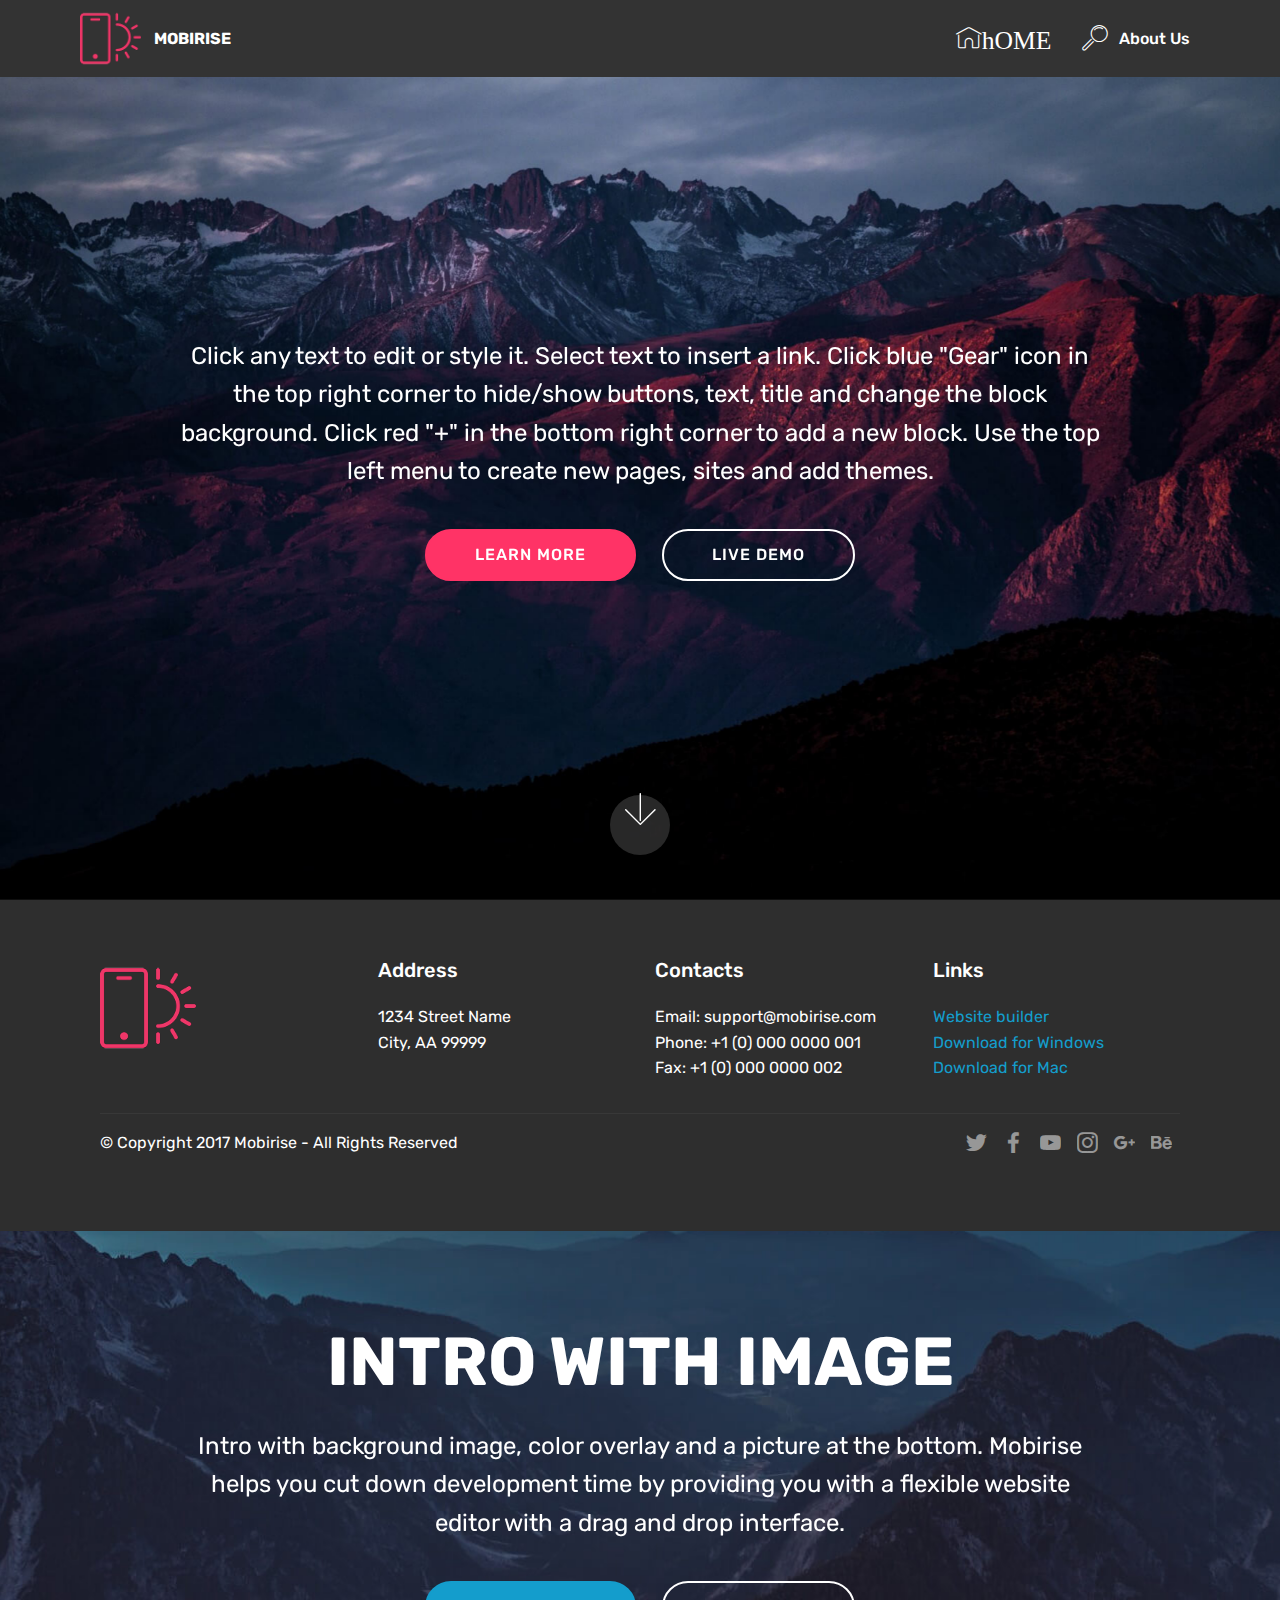
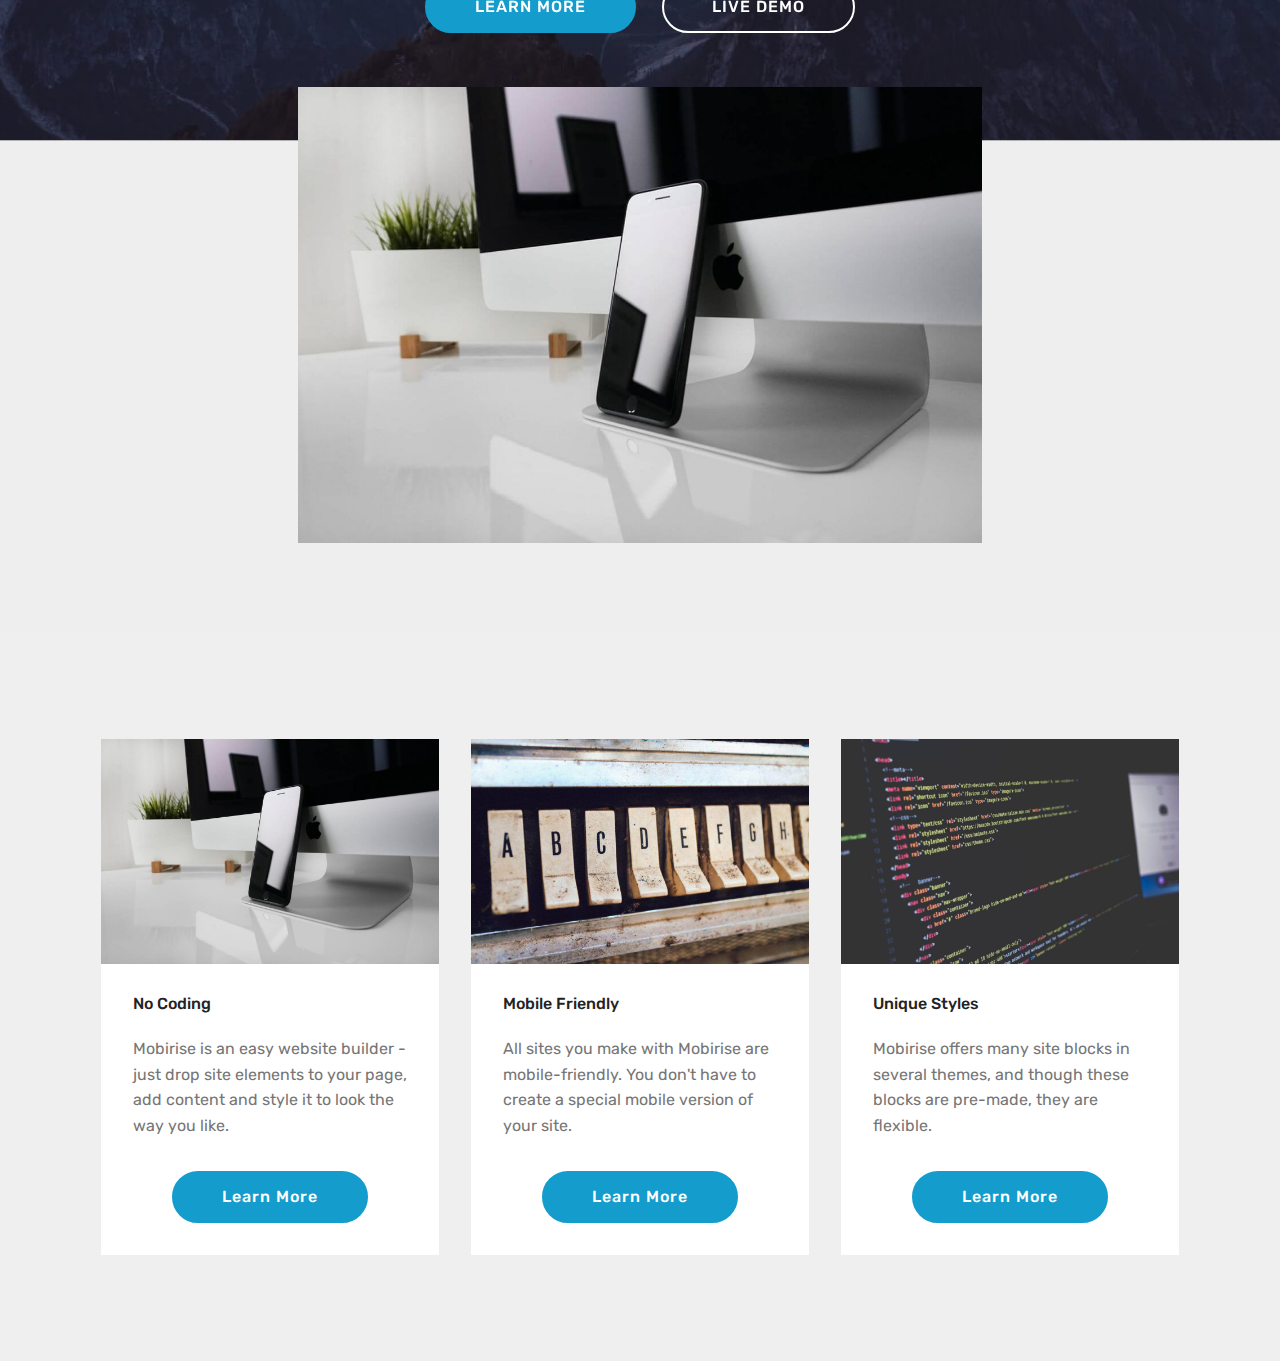
==== index.html @ bd8f0c09 "create github pages" ====
<!DOCTYPE html>
<html >
<head>
  <!-- Site made with Mobirise Website Builder v4.8.3, https://mobirise.com -->
  <meta charset="UTF-8">
  <meta http-equiv="X-UA-Compatible" content="IE=edge">
  <meta name="generator" content="Mobirise v4.8.3, mobirise.com">
  <meta name="viewport" content="width=device-width, initial-scale=1, minimum-scale=1">
  <link rel="shortcut icon" href="assets/images/logo2.png" type="image/x-icon">
  <meta name="description" content="">
  <title>Home</title>
  <link rel="stylesheet" href="assets/web/assets/mobirise-icons/mobirise-icons.css">
  <link rel="stylesheet" href="assets/tether/tether.min.css">
  <link rel="stylesheet" href="assets/bootstrap/css/bootstrap.min.css">
  <link rel="stylesheet" href="assets/bootstrap/css/bootstrap-grid.min.css">
  <link rel="stylesheet" href="assets/bootstrap/css/bootstrap-reboot.min.css">
  <link rel="stylesheet" href="assets/socicon/css/styles.css">
  <link rel="stylesheet" href="assets/dropdown/css/style.css">
  <link rel="stylesheet" href="assets/theme/css/style.css">
  <link rel="stylesheet" href="assets/mobirise/css/mbr-additional.css" type="text/css">
  
  
  
</head>
<body>
  <section class="menu cid-qTkzRZLJNu" once="menu" id="menu1-0">

    

    <nav class="navbar navbar-expand beta-menu navbar-dropdown align-items-center navbar-fixed-top navbar-toggleable-sm">
        <button class="navbar-toggler navbar-toggler-right" type="button" data-toggle="collapse" data-target="#navbarSupportedContent" aria-controls="navbarSupportedContent" aria-expanded="false" aria-label="Toggle navigation">
            <div class="hamburger">
                <span></span>
                <span></span>
                <span></span>
                <span></span>
            </div>
        </button>
        <div class="menu-logo">
            <div class="navbar-brand">
                <span class="navbar-logo">
                    <a href="https://mobirise.com">
                         <img src="assets/images/logo2.png" alt="Mobirise" style="height: 3.8rem;">
                    </a>
                </span>
                <span class="navbar-caption-wrap">
                    <a class="navbar-caption text-white display-4" href="https://mobirise.com">
                        MOBIRISE
                    </a>
                </span>
            </div>
        </div>
        <div class="collapse navbar-collapse" id="navbarSupportedContent">
            <ul class="navbar-nav nav-dropdown nav-right" data-app-modern-menu="true"><li class="nav-item">
                    <a class="nav-link link text-white display-4" href="https://mobirise.com">
                        <span class="mbri-home mbr-iconfont mbr-iconfont-btn">hOME</span></a>
                </li>
                <li class="nav-item">
                    <a class="nav-link link text-white display-4" href="https://mobirise.com">
                        <span class="mbri-search mbr-iconfont mbr-iconfont-btn"></span>
                        About Us
                    </a>
                </li></ul>
            
        </div>
    </nav>
</section>

<section class="engine"><a href="https://mobiri.se/m">free website design templates</a></section><section class="cid-qTkA127IK8 mbr-fullscreen mbr-parallax-background" id="header2-1">

    

    

    <div class="container align-center">
        <div class="row justify-content-md-center">
            <div class="mbr-white col-md-10">
                <h1 class="mbr-section-title mbr-bold pb-3 mbr-fonts-style display-1"></h1>
                
                <p class="mbr-text pb-3 mbr-fonts-style display-5">
                    Click any text to edit or style it. Select text to insert a link. Click blue "Gear" icon in the top right corner to hide/show buttons, text, title and change the block background. Click red "+" in the bottom right corner to add a new block. Use the top left menu to create new pages, sites and add themes.
                </p>
                <div class="mbr-section-btn">
                    <a class="btn btn-md btn-secondary display-4" href="https://mobirise.com">LEARN MORE</a>
                    <a class="btn btn-md btn-white-outline display-4" href="https://mobirise.com">LIVE DEMO</a>
                </div>
            </div>
        </div>
    </div>
    <div class="mbr-arrow hidden-sm-down" aria-hidden="true">
        <a href="#next">
            <i class="mbri-down mbr-iconfont"></i>
        </a>
    </div>
</section>

<section class="cid-qTkAaeaxX5" id="footer1-2">

    

    

    <div class="container">
        <div class="media-container-row content text-white">
            <div class="col-12 col-md-3">
                <div class="media-wrap">
                    <a href="https://mobirise.com/">
                        <img src="assets/images/logo2.png" alt="Mobirise">
                    </a>
                </div>
            </div>
            <div class="col-12 col-md-3 mbr-fonts-style display-7">
                <h5 class="pb-3">
                    Address
                </h5>
                <p class="mbr-text">
                    1234 Street Name
                    <br>City, AA 99999
                </p>
            </div>
            <div class="col-12 col-md-3 mbr-fonts-style display-7">
                <h5 class="pb-3">
                    Contacts
                </h5>
                <p class="mbr-text">
                    Email: support@mobirise.com
                    <br>Phone: +1 (0) 000 0000 001
                    <br>Fax: +1 (0) 000 0000 002
                </p>
            </div>
            <div class="col-12 col-md-3 mbr-fonts-style display-7">
                <h5 class="pb-3">
                    Links
                </h5>
                <p class="mbr-text">
                    <a class="text-primary" href="https://mobirise.com/">Website builder</a>
                    <br><a class="text-primary" href="https://mobirise.com/mobirise-free-win.zip">Download for Windows</a>
                    <br><a class="text-primary" href="https://mobirise.com/mobirise-free-mac.zip">Download for Mac</a>
                </p>
            </div>
        </div>
        <div class="footer-lower">
            <div class="media-container-row">
                <div class="col-sm-12">
                    <hr>
                </div>
            </div>
            <div class="media-container-row mbr-white">
                <div class="col-sm-6 copyright">
                    <p class="mbr-text mbr-fonts-style display-7">
                        © Copyright 2017 Mobirise - All Rights Reserved
                    </p>
                </div>
                <div class="col-md-6">
                    <div class="social-list align-right">
                        <div class="soc-item">
                            <a href="https://twitter.com/mobirise" target="_blank">
                                <span class="socicon-twitter socicon mbr-iconfont mbr-iconfont-social"></span>
                            </a>
                        </div>
                        <div class="soc-item">
                            <a href="https://www.facebook.com/pages/Mobirise/1616226671953247" target="_blank">
                                <span class="socicon-facebook socicon mbr-iconfont mbr-iconfont-social"></span>
                            </a>
                        </div>
                        <div class="soc-item">
                            <a href="https://www.youtube.com/c/mobirise" target="_blank">
                                <span class="socicon-youtube socicon mbr-iconfont mbr-iconfont-social"></span>
                            </a>
                        </div>
                        <div class="soc-item">
                            <a href="https://instagram.com/mobirise" target="_blank">
                                <span class="socicon-instagram socicon mbr-iconfont mbr-iconfont-social"></span>
                            </a>
                        </div>
                        <div class="soc-item">
                            <a href="https://plus.google.com/u/0/+Mobirise" target="_blank">
                                <span class="socicon-googleplus socicon mbr-iconfont mbr-iconfont-social"></span>
                            </a>
                        </div>
                        <div class="soc-item">
                            <a href="https://www.behance.net/Mobirise" target="_blank">
                                <span class="socicon-behance socicon mbr-iconfont mbr-iconfont-social"></span>
                            </a>
                        </div>
                    </div>
                </div>
            </div>
        </div>
    </div>
</section>

<section class="header4 cid-r4zz3h34bA mbr-parallax-background" id="header4-3">

    

    

    <div class="container">
        <div class="row justify-content-md-center">
            <div class="media-content col-md-10">
                <h1 class="mbr-section-title align-center mbr-white pb-3 mbr-bold mbr-fonts-style display-1">
                    INTRO WITH IMAGE
                </h1>
                
                <div class="mbr-text align-center mbr-white pb-3">
                    <p class="mbr-text mbr-fonts-style display-5">
                        Intro with background image, color overlay and a picture at the bottom. Mobirise helps you cut down development time by providing you with a flexible website editor with a drag and drop interface.
                    </p>
                </div>
                <div class="mbr-section-btn align-center">
                    <a class="btn btn-md btn-primary display-4" href="https://mobirise.com">LEARN MORE</a>
                    <a class="btn btn-md btn-white-outline display-4" href="https://mobirise.com">LIVE DEMO</a>
                </div>
            </div>
            <div class="mbr-figure pt-5">
                <img src="assets/images/01.jpg" alt="Mobirise" style="width: 60%;">
            </div>
        </div>
    </div>
</section>

<section class="features3 cid-r4zz5Fgx76" id="features3-4">

    

    
    <div class="container">
        <div class="media-container-row">
            <div class="card p-3 col-12 col-md-6 col-lg-4">
                <div class="card-wrapper">
                    <div class="card-img">
                        <img src="assets/images/01.jpg" alt="Mobirise">
                    </div>
                    <div class="card-box">
                        <h4 class="card-title mbr-fonts-style display-7">
                            No Coding
                        </h4>
                        <p class="mbr-text mbr-fonts-style display-7">
                            Mobirise is an easy website builder - just drop site elements to your page, add content and style it to look the way you like.
                        </p>
                    </div>
                    <div class="mbr-section-btn text-center">
                        <a href="https://mobirise.com" class="btn btn-primary display-4">
                            Learn More
                        </a>
                    </div>
                </div>
            </div>

            <div class="card p-3 col-12 col-md-6 col-lg-4">
                <div class="card-wrapper">
                    <div class="card-img">
                        <img src="assets/images/02.jpg" alt="Mobirise">
                    </div>
                    <div class="card-box">
                        <h4 class="card-title mbr-fonts-style display-7">
                            Mobile Friendly
                        </h4>
                        <p class="mbr-text mbr-fonts-style display-7">
                            All sites you make with Mobirise are mobile-friendly. You don't have to create a special mobile version of your site.
                        </p>
                    </div>
                    <div class="mbr-section-btn text-center"><a href="https://mobirise.com" class="btn btn-primary display-4">
                            Learn More
                        </a></div>
                </div>
            </div>

            <div class="card p-3 col-12 col-md-6 col-lg-4">
                <div class="card-wrapper">
                    <div class="card-img">
                        <img src="assets/images/03.jpg" alt="Mobirise">
                    </div>
                    <div class="card-box">
                        <h4 class="card-title mbr-fonts-style display-7">
                            Unique Styles
                        </h4>
                        <p class="mbr-text mbr-fonts-style display-7">
                            Mobirise offers many site blocks in several themes, and though these blocks are pre-made, they are flexible.
                        </p>
                    </div>
                    <div class="mbr-section-btn text-center">
                        <a href="https://mobirise.com" class="btn btn-primary display-4">
                            Learn More
                        </a>
                    </div>
                </div>
            </div>

            
        </div>
    </div>
</section>


  <script src="assets/web/assets/jquery/jquery.min.js"></script>
  <script src="assets/popper/popper.min.js"></script>
  <script src="assets/tether/tether.min.js"></script>
  <script src="assets/bootstrap/js/bootstrap.min.js"></script>
  <script src="assets/dropdown/js/script.min.js"></script>
  <script src="assets/touchswipe/jquery.touch-swipe.min.js"></script>
  <script src="assets/parallax/jarallax.min.js"></script>
  <script src="assets/smoothscroll/smooth-scroll.js"></script>
  <script src="assets/theme/js/script.js"></script>
  
  
</body>
</html>
---- assets/web/assets/mobirise-icons/mobirise-icons.css ----
@font-face {
  font-family: 'MobiriseIcons';
  src:  url('mobirise-icons.eot?spat4u');
  src:  url('mobirise-icons.eot?spat4u#iefix') format('embedded-opentype'),
    url('mobirise-icons.ttf?spat4u') format('truetype'),
    url('mobirise-icons.woff?spat4u') format('woff'),
    url('mobirise-icons.svg?spat4u#MobiriseIcons') format('svg');
  font-weight: normal;
  font-style: normal;
}

[class^="mbri-"], [class*=" mbri-"] {
  /* use !important to prevent issues with browser extensions that change fonts */
  font-family: MobiriseIcons !important;
  speak: none;
  font-style: normal;
  font-weight: normal;
  font-variant: normal;
  text-transform: none;
  line-height: 1;

  /* Better Font Rendering =========== */
  -webkit-font-smoothing: antialiased;
  -moz-osx-font-smoothing: grayscale;
}

.mbri-add-submenu:before {
  content: "\e900";
}
.mbri-alert:before {
  content: "\e901";
}
.mbri-align-center:before {
  content: "\e902";
}
.mbri-align-justify:before {
  content: "\e903";
}
.mbri-align-left:before {
  content: "\e904";
}
.mbri-align-right:before {
  content: "\e905";
}
.mbri-android:before {
  content: "\e906";
}
.mbri-apple:before {
  content: "\e907";
}
.mbri-arrow-down:before {
  content: "\e908";
}
.mbri-arrow-next:before {
  content: "\e909";
}
.mbri-arrow-prev:before {
  content: "\e90a";
}
.mbri-arrow-up:before {
  content: "\e90b";
}
.mbri-bold:before {
  content: "\e90c";
}
.mbri-bookmark:before {
  content: "\e90d";
}
.mbri-bootstrap:before {
  content: "\e90e";
}
.mbri-briefcase:before {
  content: "\e90f";
}
.mbri-browse:before {
  content: "\e910";
}
.mbri-bulleted-list:before {
  content: "\e911";
}
.mbri-calendar:before {
  content: "\e912";
}
.mbri-camera:before {
  content: "\e913";
}
.mbri-cart-add:before {
  content: "\e914";
}
.mbri-cart-full:before {
  content: "\e915";
}
.mbri-cash:before {
  content: "\e916";
}
.mbri-change-style:before {
  content: "\e917";
}
.mbri-chat:before {
  content: "\e918";
}
.mbri-clock:before {
  content: "\e919";
}
.mbri-close:before {
  content: "\e91a";
}
.mbri-cloud:before {
  content: "\e91b";
}
.mbri-code:before {
  content: "\e91c";
}
.mbri-contact-form:before {
  content: "\e91d";
}
.mbri-credit-card:before {
  content: "\e91e";
}
.mbri-cursor-click:before {
  content: "\e91f";
}
.mbri-cust-feedback:before {
  content: "\e920";
}
.mbri-database:before {
  content: "\e921";
}
.mbri-delivery:before {
  content: "\e922";
}
.mbri-desktop:before {
  content: "\e923";
}
.mbri-devices:before {
  content: "\e924";
}
.mbri-down:before {
  content: "\e925";
}
.mbri-download:before {
  content: "\e989";
}
.mbri-drag-n-drop:before {
  content: "\e927";
}
.mbri-drag-n-drop2:before {
  content: "\e928";
}
.mbri-edit:before {
  content: "\e929";
}
.mbri-edit2:before {
  content: "\e92a";
}
.mbri-error:before {
  content: "\e92b";
}
.mbri-extension:before {
  content: "\e92c";
}
.mbri-features:before {
  content: "\e92d";
}
.mbri-file:before {
  content: "\e92e";
}
.mbri-flag:before {
  content: "\e92f";
}
.mbri-folder:before {
  content: "\e930";
}
.mbri-gift:before {
  content: "\e931";
}
.mbri-github:before {
  content: "\e932";
}
.mbri-globe:before {
  content: "\e933";
}
.mbri-globe-2:before {
  content: "\e934";
}
.mbri-growing-chart:before {
  content: "\e935";
}
.mbri-hearth:before {
  content: "\e936";
}
.mbri-help:before {
  content: "\e937";
}
.mbri-home:before {
  content: "\e938";
}
.mbri-hot-cup:before {
  content: "\e939";
}
.mbri-idea:before {
  content: "\e93a";
}
.mbri-image-gallery:before {
  content: "\e93b";
}
.mbri-image-slider:before {
  content: "\e93c";
}
.mbri-info:before {
  content: "\e93d";
}
.mbri-italic:before {
  content: "\e93e";
}
.mbri-key:before {
  content: "\e93f";
}
.mbri-laptop:before {
  content: "\e940";
}
.mbri-layers:before {
  content: "\e941";
}
.mbri-left-right:before {
  content: "\e942";
}
.mbri-left:before {
  content: "\e943";
}
.mbri-letter:before {
  content: "\e944";
}
.mbri-like:before {
  content: "\e945";
}
.mbri-link:before {
  content: "\e946";
}
.mbri-lock:before {
  content: "\e947";
}
.mbri-login:before {
  content: "\e948";
}
.mbri-logout:before {
  content: "\e949";
}
.mbri-magic-stick:before {
  content: "\e94a";
}
.mbri-map-pin:before {
  content: "\e94b";
}
.mbri-menu:before {
  content: "\e94c";
}
.mbri-mobile:before {
  content: "\e94d";
}
.mbri-mobile2:before {
  content: "\e94e";
}
.mbri-mobirise:before {
  content: "\e94f";
}
.mbri-more-horizontal:before {
  content: "\e950";
}
.mbri-more-vertical:before {
  content: "\e951";
}
.mbri-music:before {
  content: "\e952";
}
.mbri-new-file:before {
  content: "\e953";
}
.mbri-numbered-list:before {
  content: "\e954";
}
.mbri-opened-folder:before {
  content: "\e955";
}
.mbri-pages:before {
  content: "\e956";
}
.mbri-paper-plane:before {
  content: "\e957";
}
.mbri-paperclip:before {
  content: "\e958";
}
.mbri-photo:before {
  content: "\e959";
}
.mbri-photos:before {
  content: "\e95a";
}
.mbri-pin:before {
  content: "\e95b";
}
.mbri-play:before {
  content: "\e95c";
}
.mbri-plus:before {
  content: "\e95d";
}
.mbri-preview:before {
  content: "\e95e";
}
.mbri-print:before {
  content: "\e95f";
}
.mbri-protect:before {
  content: "\e960";
}
.mbri-question:before {
  content: "\e961";
}
.mbri-quote-left:before {
  content: "\e962";
}
.mbri-quote-right:before {
  content: "\e963";
}
.mbri-refresh:before {
  content: "\e964";
}
.mbri-responsive:before {
  content: "\e965";
}
.mbri-right:before {
  content: "\e966";
}
.mbri-rocket:before {
  content: "\e967";
}
.mbri-sad-face:before {
  content: "\e968";
}
.mbri-sale:before {
  content: "\e969";
}
.mbri-save:before {
  content: "\e96a";
}
.mbri-search:before {
  content: "\e96b";
}
.mbri-setting:before {
  content: "\e96c";
}
.mbri-setting2:before {
  content: "\e96d";
}
.mbri-setting3:before {
  content: "\e96e";
}
.mbri-share:before {
  content: "\e96f";
}
.mbri-shopping-bag:before {
  content: "\e970";
}
.mbri-shopping-basket:before {
  content: "\e971";
}
.mbri-shopping-cart:before {
  content: "\e972";
}
.mbri-sites:before {
  content: "\e973";
}
.mbri-smile-face:before {
  content: "\e974";
}
.mbri-speed:before {
  content: "\e975";
}
.mbri-star:before {
  content: "\e976";
}
.mbri-success:before {
  content: "\e977";
}
.mbri-sun:before {
  content: "\e978";
}
.mbri-sun2:before {
  content: "\e979";
}
.mbri-tablet:before {
  content: "\e97a";
}
.mbri-tablet-vertical:before {
  content: "\e97b";
}
.mbri-target:before {
  content: "\e97c";
}
.mbri-timer:before {
  content: "\e97d";
}
.mbri-to-ftp:before {
  content: "\e97e";
}
.mbri-to-local-drive:before {
  content: "\e97f";
}
.mbri-touch-swipe:before {
  content: "\e980";
}
.mbri-touch:before {
  content: "\e981";
}
.mbri-trash:before {
  content: "\e982";
}
.mbri-underline:before {
  content: "\e983";
}
.mbri-unlink:before {
  content: "\e984";
}
.mbri-unlock:before {
  content: "\e985";
}
.mbri-up-down:before {
  content: "\e986";
}
.mbri-up:before {
  content: "\e987";
}
.mbri-update:before {
  content: "\e988";
}
.mbri-upload:before {
 content: "\e926"; 
}
.mbri-user:before {
  content: "\e98a";
}
.mbri-user2:before {
  content: "\e98b";
}
.mbri-users:before {
  content: "\e98c";
}
.mbri-video:before {
  content: "\e98d";
}
.mbri-video-play:before {
  content: "\e98e";
}
.mbri-watch:before {
  content: "\e98f";
}
.mbri-website-theme:before {
  content: "\e990";
}
.mbri-wifi:before {
  content: "\e991";
}
.mbri-windows:before {
  content: "\e992";
}
.mbri-zoom-out:before {
  content: "\e993";
}
.mbri-redo:before {
  content: "\e994";
}
.mbri-undo:before {
  content: "\e995";
}
---- assets/socicon/css/styles.css ----
@charset "UTF-8";

@font-face {
  font-family: "socicon";
  src:url("../fonts/socicon.eot");
  src:url("../fonts/socicon.eot?#iefix") format("embedded-opentype"),
    url("../fonts/socicon.woff") format("woff"),
    url("../fonts/socicon.ttf") format("truetype"),
    url("../fonts/socicon.svg#socicon") format("svg");
  font-weight: normal;
  font-style: normal;

}

[data-icon]:before {
  font-family: "socicon" !important;
  content: attr(data-icon);
  font-style: normal !important;
  font-weight: normal !important;
  font-variant: normal !important;
  text-transform: none !important;
  speak: none;
  line-height: 1;
  -webkit-font-smoothing: antialiased;
  -moz-osx-font-smoothing: grayscale;
}

[class^="socicon-"]:before,
[class*=" socicon-"]:before {
  font-family: "socicon" !important;
  font-style: normal !important;
  font-weight: normal !important;
  font-variant: normal !important;
  text-transform: none !important;
  speak: none;
  line-height: 1;
  -webkit-font-smoothing: antialiased;
  -moz-osx-font-smoothing: grayscale;
}

.socicon-modelmayhem:before {
  content: "\e000";
}
.socicon-mixcloud:before {
  content: "\e001";
}
.socicon-drupal:before {
  content: "\e002";
}
.socicon-swarm:before {
  content: "\e003";
}
.socicon-istock:before {
  content: "\e004";
}
.socicon-yammer:before {
  content: "\e005";
}
.socicon-ello:before {
  content: "\e006";
}
.socicon-stackoverflow:before {
  content: "\e007";
}
.socicon-persona:before {
  content: "\e008";
}
.socicon-triplej:before {
  content: "\e009";
}
.socicon-houzz:before {
  content: "\e00a";
}
.socicon-rss:before {
  content: "\e00b";
}
.socicon-paypal:before {
  content: "\e00c";
}
.socicon-odnoklassniki:before {
  content: "\e00d";
}
.socicon-airbnb:before {
  content: "\e00e";
}
.socicon-periscope:before {
  content: "\e00f";
}
.socicon-outlook:before {
  content: "\e010";
}
.socicon-coderwall:before {
  content: "\e011";
}
.socicon-tripadvisor:before {
  content: "\e012";
}
.socicon-appnet:before {
  content: "\e013";
}
.socicon-goodreads:before {
  content: "\e014";
}
.socicon-tripit:before {
  content: "\e015";
}
.socicon-lanyrd:before {
  content: "\e016";
}
.socicon-slideshare:before {
  content: "\e017";
}
.socicon-buffer:before {
  content: "\e018";
}
.socicon-disqus:before {
  content: "\e019";
}
.socicon-vkontakte:before {
  content: "\e01a";
}
.socicon-whatsapp:before {
  content: "\e01b";
}
.socicon-patreon:before {
  content: "\e01c";
}
.socicon-storehouse:before {
  content: "\e01d";
}
.socicon-pocket:before {
  content: "\e01e";
}
.socicon-mail:before {
  content: "\e01f";
}
.socicon-blogger:before {
  content: "\e020";
}
.socicon-technorati:before {
  content: "\e021";
}
.socicon-reddit:before {
  content: "\e022";
}
.socicon-dribbble:before {
  content: "\e023";
}
.socicon-stumbleupon:before {
  content: "\e024";
}
.socicon-digg:before {
  content: "\e025";
}
.socicon-envato:before {
  content: "\e026";
}
.socicon-behance:before {
  content: "\e027";
}
.socicon-delicious:before {
  content: "\e028";
}
.socicon-deviantart:before {
  content: "\e029";
}
.socicon-forrst:before {
  content: "\e02a";
}
.socicon-play:before {
  content: "\e02b";
}
.socicon-zerply:before {
  content: "\e02c";
}
.socicon-wikipedia:before {
  content: "\e02d";
}
.socicon-apple:before {
  content: "\e02e";
}
.socicon-flattr:before {
  content: "\e02f";
}
.socicon-github:before {
  content: "\e030";
}
.socicon-renren:before {
  content: "\e031";
}
.socicon-friendfeed:before {
  content: "\e032";
}
.socicon-newsvine:before {
  content: "\e033";
}
.socicon-identica:before {
  content: "\e034";
}
.socicon-bebo:before {
  content: "\e035";
}
.socicon-zynga:before {
  content: "\e036";
}
.socicon-steam:before {
  content: "\e037";
}
.socicon-xbox:before {
  content: "\e038";
}
.socicon-windows:before {
  content: "\e039";
}
.socicon-qq:before {
  content: "\e03a";
}
.socicon-douban:before {
  content: "\e03b";
}
.socicon-meetup:before {
  content: "\e03c";
}
.socicon-playstation:before {
  content: "\e03d";
}
.socicon-android:before {
  content: "\e03e";
}
.socicon-snapchat:before {
  content: "\e03f";
}
.socicon-twitter:before {
  content: "\e040";
}
.socicon-facebook:before {
  content: "\e041";
}
.socicon-googleplus:before {
  content: "\e042";
}
.socicon-pinterest:before {
  content: "\e043";
}
.socicon-foursquare:before {
  content: "\e044";
}
.socicon-yahoo:before {
  content: "\e045";
}
.socicon-skype:before {
  content: "\e046";
}
.socicon-yelp:before {
  content: "\e047";
}
.socicon-feedburner:before {
  content: "\e048";
}
.socicon-linkedin:before {
  content: "\e049";
}
.socicon-viadeo:before {
  content: "\e04a";
}
.socicon-xing:before {
  content: "\e04b";
}
.socicon-myspace:before {
  content: "\e04c";
}
.socicon-soundcloud:before {
  content: "\e04d";
}
.socicon-spotify:before {
  content: "\e04e";
}
.socicon-grooveshark:before {
  content: "\e04f";
}
.socicon-lastfm:before {
  content: "\e050";
}
.socicon-youtube:before {
  content: "\e051";
}
.socicon-vimeo:before {
  content: "\e052";
}
.socicon-dailymotion:before {
  content: "\e053";
}
.socicon-vine:before {
  content: "\e054";
}
.socicon-flickr:before {
  content: "\e055";
}
.socicon-500px:before {
  content: "\e056";
}
.socicon-wordpress:before {
  content: "\e058";
}
.socicon-tumblr:before {
  content: "\e059";
}
.socicon-twitch:before {
  content: "\e05a";
}
.socicon-8tracks:before {
  content: "\e05b";
}
.socicon-amazon:before {
  content: "\e05c";
}
.socicon-icq:before {
  content: "\e05d";
}
.socicon-smugmug:before {
  content: "\e05e";
}
.socicon-ravelry:before {
  content: "\e05f";
}
.socicon-weibo:before {
  content: "\e060";
}
.socicon-baidu:before {
  content: "\e061";
}
.socicon-angellist:before {
  content: "\e062";
}
.socicon-ebay:before {
  content: "\e063";
}
.socicon-imdb:before {
  content: "\e064";
}
.socicon-stayfriends:before {
  content: "\e065";
}
.socicon-residentadvisor:before {
  content: "\e066";
}
.socicon-google:before {
  content: "\e067";
}
.socicon-yandex:before {
  content: "\e068";
}
.socicon-sharethis:before {
  content: "\e069";
}
.socicon-bandcamp:before {
  content: "\e06a";
}
.socicon-itunes:before {
  content: "\e06b";
}
.socicon-deezer:before {
  content: "\e06c";
}
.socicon-telegram:before {
  content: "\e06e";
}
.socicon-openid:before {
  content: "\e06f";
}
.socicon-amplement:before {
  content: "\e070";
}
.socicon-viber:before {
  content: "\e071";
}
.socicon-zomato:before {
  content: "\e072";
}
.socicon-draugiem:before {
  content: "\e074";
}
.socicon-endomodo:before {
  content: "\e075";
}
.socicon-filmweb:before {
  content: "\e076";
}
.socicon-stackexchange:before {
  content: "\e077";
}
.socicon-wykop:before {
  content: "\e078";
}
.socicon-teamspeak:before {
  content: "\e079";
}
.socicon-teamviewer:before {
  content: "\e07a";
}
.socicon-ventrilo:before {
  content: "\e07b";
}
.socicon-younow:before {
  content: "\e07c";
}
.socicon-raidcall:before {
  content: "\e07d";
}
.socicon-mumble:before {
  content: "\e07e";
}
.socicon-medium:before {
  content: "\e06d";
}
.socicon-bebee:before {
  content: "\e07f";
}
.socicon-hitbox:before {
  content: "\e080";
}
.socicon-reverbnation:before {
  content: "\e081";
}
.socicon-formulr:before {
  content: "\e082";
}
.socicon-instagram:before {
  content: "\e057";
}
.socicon-battlenet:before {
  content: "\e083";
}
.socicon-chrome:before {
  content: "\e084";
}
.socicon-discord:before {
  content: "\e086";
}
.socicon-issuu:before {
  content: "\e087";
}
.socicon-macos:before {
  content: "\e088";
}
.socicon-firefox:before {
  content: "\e089";
}
.socicon-opera:before {
  content: "\e08d";
}
.socicon-keybase:before {
  content: "\e090";
}
.socicon-alliance:before {
  content: "\e091";
}
.socicon-livejournal:before {
  content: "\e092";
}
.socicon-googlephotos:before {
  content: "\e093";
}
.socicon-horde:before {
  content: "\e094";
}
.socicon-etsy:before {
  content: "\e095";
}
.socicon-zapier:before {
  content: "\e096";
}
.socicon-google-scholar:before {
  content: "\e097";
}
.socicon-researchgate:before {
  content: "\e098";
}
.socicon-wechat:before {
  content: "\e099";
}
.socicon-strava:before {
  content: "\e09a";
}
.socicon-line:before {
  content: "\e09b";
}
.socicon-lyft:before {
  content: "\e09c";
}
.socicon-uber:before {
  content: "\e09d";
}
.socicon-songkick:before {
  content: "\e09e";
}
.socicon-viewbug:before {
  content: "\e09f";
}
.socicon-googlegroups:before {
  content: "\e0a0";
}
.socicon-quora:before {
  content: "\e073";
}
.socicon-diablo:before {
  content: "\e085";
}
.socicon-blizzard:before {
  content: "\e0a1";
}
.socicon-hearthstone:before {
  content: "\e08b";
}
.socicon-heroes:before {
  content: "\e08a";
}
.socicon-overwatch:before {
  content: "\e08c";
}
.socicon-warcraft:before {
  content: "\e08e";
}
.socicon-starcraft:before {
  content: "\e08f";
}
.socicon-beam:before {
  content: "\e0a2";
}
.socicon-curse:before {
  content: "\e0a3";
}
.socicon-player:before {
  content: "\e0a4";
}
.socicon-streamjar:before {
  content: "\e0a5";
}
.socicon-nintendo:before {
  content: "\e0a6";
}
.socicon-hellocoton:before {
  content: "\e0a7";
}
---- assets/dropdown/css/style.css ----
.navbar-dropdown {
  left: 0;
  padding: 0;
  position: absolute;
  right: 0;
  top: 0;
  transition: all 0.45s ease;
  z-index: 1030;
  background: #282828; }
  .navbar-dropdown .navbar-logo {
    margin-right: 0.8rem;
    transition: margin 0.3s ease-in-out;
    vertical-align: middle; }
    .navbar-dropdown .navbar-logo img {
      height: 3.125rem;
      transition: all 0.3s ease-in-out; }
    .navbar-dropdown .navbar-logo.mbr-iconfont {
      font-size: 3.125rem;
      line-height: 3.125rem; }
  .navbar-dropdown .navbar-caption {
    font-weight: 700;
    white-space: normal;
    vertical-align: -4px;
    line-height: 3.125rem !important; }
    .navbar-dropdown .navbar-caption, .navbar-dropdown .navbar-caption:hover {
      color: inherit;
      text-decoration: none; }
  .navbar-dropdown .mbr-iconfont + .navbar-caption {
    vertical-align: -1px; }
  .navbar-dropdown.navbar-fixed-top {
    position: fixed; }
  .navbar-dropdown .navbar-brand span {
    vertical-align: -4px; }
  .navbar-dropdown.bg-color.transparent {
    background: none; }
  .navbar-dropdown.navbar-short .navbar-brand {
    padding: 0.625rem 0; }
    .navbar-dropdown.navbar-short .navbar-brand span {
      vertical-align: -1px; }
  .navbar-dropdown.navbar-short .navbar-caption {
    line-height: 2.375rem !important;
    vertical-align: -2px; }
  .navbar-dropdown.navbar-short .navbar-logo {
    margin-right: 0.5rem; }
    .navbar-dropdown.navbar-short .navbar-logo img {
      height: 2.375rem; }
    .navbar-dropdown.navbar-short .navbar-logo.mbr-iconfont {
      font-size: 2.375rem;
      line-height: 2.375rem; }
  .navbar-dropdown.navbar-short .mbr-table-cell {
    height: 3.625rem; }
  .navbar-dropdown .navbar-close {
    left: 0.6875rem;
    position: fixed;
    top: 0.75rem;
    z-index: 1000; }
  .navbar-dropdown .hamburger-icon {
    content: "";
    display: inline-block;
    vertical-align: middle;
    width: 16px;
    -webkit-box-shadow: 0 -6px 0 1px #282828,0 0 0 1px #282828,0 6px 0 1px #282828;
    -moz-box-shadow: 0 -6px 0 1px #282828,0 0 0 1px #282828,0 6px 0 1px #282828;
    box-shadow: 0 -6px 0 1px #282828,0 0 0 1px #282828,0 6px 0 1px #282828; }

.dropdown-menu .dropdown-toggle[data-toggle="dropdown-submenu"]::after {
  border-bottom: 0.35em solid transparent;
  border-left: 0.35em solid;
  border-right: 0;
  border-top: 0.35em solid transparent;
  margin-left: 0.3rem; }

.dropdown-menu .dropdown-item:focus {
  outline: 0; }

.nav-dropdown {
  font-size: 0.75rem;
  font-weight: 500;
  height: auto !important; }
  .nav-dropdown .nav-btn {
    padding-left: 1rem; }
  .nav-dropdown .link {
    margin: .667em 1.667em;
    font-weight: 500;
    padding: 0;
    transition: color .2s ease-in-out; }
    .nav-dropdown .link.dropdown-toggle {
      margin-right: 2.583em; }
      .nav-dropdown .link.dropdown-toggle::after {
        margin-left: .25rem;
        border-top: 0.35em solid;
        border-right: 0.35em solid transparent;
        border-left: 0.35em solid transparent;
        border-bottom: 0; }
      .nav-dropdown .link.dropdown-toggle[aria-expanded="true"] {
        margin: 0;
        padding: 0.667em 3.263em  0.667em 1.667em; }
  .nav-dropdown .link::after,
  .nav-dropdown .dropdown-item::after {
    color: inherit; }
  .nav-dropdown .btn {
    font-size: 0.75rem;
    font-weight: 700;
    letter-spacing: 0;
    margin-bottom: 0;
    padding-left: 1.25rem;
    padding-right: 1.25rem; }
  .nav-dropdown .dropdown-menu {
    border-radius: 0;
    border: 0;
    left: 0;
    margin: 0;
    padding-bottom: 1.25rem;
    padding-top: 1.25rem;
    position: relative; }
  .nav-dropdown .dropdown-submenu {
    margin-left: 0.125rem;
    top: 0; }
  .nav-dropdown .dropdown-item {
    font-weight: 500;
    line-height: 2;
    padding: 0.3846em 4.615em 0.3846em 1.5385em;
    position: relative;
    transition: color .2s ease-in-out, background-color .2s ease-in-out; }
    .nav-dropdown .dropdown-item::after {
      margin-top: -0.3077em;
      position: absolute;
      right: 1.1538em;
      top: 50%; }
    .nav-dropdown .dropdown-item:focus, .nav-dropdown .dropdown-item:hover {
      background: none; }

@media (max-width: 767px) {
  .nav-dropdown.navbar-toggleable-sm {
    bottom: 0;
    display: none;
    left: 0;
    overflow-x: hidden;
    position: fixed;
    top: 0;
    transform: translateX(-100%);
    -ms-transform: translateX(-100%);
    -webkit-transform: translateX(-100%);
    width: 18.75rem;
    z-index: 999; } }
.nav-dropdown.navbar-toggleable-xl {
  bottom: 0;
  display: none;
  left: 0;
  overflow-x: hidden;
  position: fixed;
  top: 0;
  transform: translateX(-100%);
  -ms-transform: translateX(-100%);
  -webkit-transform: translateX(-100%);
  width: 18.75rem;
  z-index: 999; }

.nav-dropdown-sm {
  display: block !important;
  overflow-x: hidden;
  overflow: auto;
  padding-top: 3.875rem; }
  .nav-dropdown-sm::after {
    content: "";
    display: block;
    height: 3rem;
    width: 100%; }
  .nav-dropdown-sm.collapse.in ~ .navbar-close {
    display: block !important; }
  .nav-dropdown-sm.collapsing, .nav-dropdown-sm.collapse.in {
    transform: translateX(0);
    -ms-transform: translateX(0);
    -webkit-transform: translateX(0);
    transition: all 0.25s ease-out;
    -webkit-transition: all 0.25s ease-out;
    background: #282828; }
  .nav-dropdown-sm.collapsing[aria-expanded="false"] {
    transform: translateX(-100%);
    -ms-transform: translateX(-100%);
    -webkit-transform: translateX(-100%); }
  .nav-dropdown-sm .nav-item {
    display: block;
    margin-left: 0 !important;
    padding-left: 0; }
  .nav-dropdown-sm .link,
  .nav-dropdown-sm .dropdown-item {
    border-top: 1px dotted rgba(255, 255, 255, 0.1);
    font-size: 0.8125rem;
    line-height: 1.6;
    margin: 0 !important;
    padding: 0.875rem 2.4rem 0.875rem 1.5625rem !important;
    position: relative;
    white-space: normal; }
    .nav-dropdown-sm .link:focus, .nav-dropdown-sm .link:hover,
    .nav-dropdown-sm .dropdown-item:focus,
    .nav-dropdown-sm .dropdown-item:hover {
      background: rgba(0, 0, 0, 0.2) !important;
      color: #c0a375; }
  .nav-dropdown-sm .nav-btn {
    position: relative;
    padding: 1.5625rem 1.5625rem 0 1.5625rem; }
    .nav-dropdown-sm .nav-btn::before {
      border-top: 1px dotted rgba(255, 255, 255, 0.1);
      content: "";
      left: 0;
      position: absolute;
      top: 0;
      width: 100%; }
    .nav-dropdown-sm .nav-btn + .nav-btn {
      padding-top: 0.625rem; }
      .nav-dropdown-sm .nav-btn + .nav-btn::before {
        display: none; }
  .nav-dropdown-sm .btn {
    padding: 0.625rem 0; }
  .nav-dropdown-sm .dropdown-toggle[data-toggle="dropdown-submenu"]::after {
    margin-left: .25rem;
    border-top: 0.35em solid;
    border-right: 0.35em solid transparent;
    border-left: 0.35em solid transparent;
    border-bottom: 0; }
  .nav-dropdown-sm .dropdown-toggle[data-toggle="dropdown-submenu"][aria-expanded="true"]::after {
    border-top: 0;
    border-right: 0.35em solid transparent;
    border-left: 0.35em solid transparent;
    border-bottom: 0.35em solid; }
  .nav-dropdown-sm .dropdown-menu {
    margin: 0;
    padding: 0;
    position: relative;
    top: 0;
    left: 0;
    width: 100%;
    border: 0;
    float: none;
    border-radius: 0;
    background: none; }
  .nav-dropdown-sm .dropdown-submenu {
    left: 100%;
    margin-left: 0.125rem;
    margin-top: -1.25rem;
    top: 0; }

.navbar-toggleable-sm .nav-dropdown .dropdown-menu {
  position: absolute; }

.navbar-toggleable-sm .nav-dropdown .dropdown-submenu {
  left: 100%;
  margin-left: 0.125rem;
  margin-top: -1.25rem;
  top: 0; }

.navbar-toggleable-sm.opened .nav-dropdown .dropdown-menu {
  position: relative; }

.navbar-toggleable-sm.opened .nav-dropdown .dropdown-submenu {
  left: 0;
  margin-left: 00rem;
  margin-top: 0rem;
  top: 0; }

.is-builder .nav-dropdown.collapsing {
  transition: none !important; }

/*# sourceMappingURL=style.css.map */
---- assets/theme/css/style.css ----
/*!
 * Mobirise v4 theme (https://mobirise.com/)
 * Copyright 2017 Mobirise
 */section{background-color:#eeeeee}section,.container,.container-fluid{position:relative;word-wrap:break-word}a.mbr-iconfont:hover{text-decoration:none}.article .lead p,.article .lead ul,.article .lead ol,.article .lead pre,.article .lead blockquote{margin-bottom:0}a{font-style:normal;font-weight:400;cursor:pointer}a,a:hover{text-decoration:none}figure{margin-bottom:0}body{color:#232323}h1,h2,h3,h4,h5,h6,.h1,.h2,.h3,.h4,.h5,.h6,.display-1,.display-2,.display-3,.display-4{line-height:1;word-break:break-word;word-wrap:break-word}b,strong{font-weight:bold}blockquote{padding:10px 0 10px 20px;position:relative;border-left:2px solid;border-color:#ff3366}input:-webkit-autofill,input:-webkit-autofill:hover,input:-webkit-autofill:focus,input:-webkit-autofill:active{transition-delay:9999s;transition-property:background-color, color}textarea[type="hidden"]{display:none}body{position:relative}section{background-position:50% 50%;background-repeat:no-repeat;background-size:cover}section .mbr-background-video,section .mbr-background-video-preview{position:absolute;bottom:0;left:0;right:0;top:0}.hidden{visibility:hidden}.mbr-z-index20{z-index:20}/*! Base colors */.mbr-white{color:#ffffff}.mbr-black{color:#000000}.mbr-bg-white{background-color:#ffffff}.mbr-bg-black{background-color:#000000}/*! Text-aligns */.align-left{text-align:left}.align-center{text-align:center}.align-right{text-align:right}@media (max-width: 767px){.align-left,.align-center,.align-right,.mbr-section-btn,.mbr-section-title{text-align:center}}/*! Font-weight  */.mbr-light{font-weight:300}.mbr-regular{font-weight:400}.mbr-semibold{font-weight:500}.mbr-bold{font-weight:700}/*! Media  */.media-size-item{-webkit-flex:1 1 auto;-moz-flex:1 1 auto;-ms-flex:1 1 auto;-o-flex:1 1 auto;flex:1 1 auto}.media-content{-webkit-flex-basis:100%;flex-basis:100%}.media-container-row{display:-ms-flexbox;display:-webkit-flex;display:flex;-webkit-flex-direction:row;-ms-flex-direction:row;flex-direction:row;-webkit-flex-wrap:wrap;-ms-flex-wrap:wrap;flex-wrap:wrap;-webkit-justify-content:center;-ms-flex-pack:center;justify-content:center;-webkit-align-content:center;-ms-flex-line-pack:center;align-content:center;-webkit-align-items:start;-ms-flex-align:start;align-items:start}.media-container-row .media-size-item{width:400px}.media-container-column{display:-ms-flexbox;display:-webkit-flex;display:flex;-webkit-flex-direction:column;-ms-flex-direction:column;flex-direction:column;-webkit-flex-wrap:wrap;-ms-flex-wrap:wrap;flex-wrap:wrap;-webkit-justify-content:center;-ms-flex-pack:center;justify-content:center;-webkit-align-content:center;-ms-flex-line-pack:center;align-content:center;-webkit-align-items:stretch;-ms-flex-align:stretch;align-items:stretch}.media-container-column>*{width:100%}@media (min-width: 992px){.media-container-row{-webkit-flex-wrap:nowrap;-ms-flex-wrap:nowrap;flex-wrap:nowrap}}figure{overflow:hidden}figure[mbr-media-size]{transition:width 0.1s}.mbr-figure img,.mbr-figure iframe{display:block;width:100%}.card{background-color:transparent;border:none}.card-img{text-align:center;flex-shrink:0;-webkit-flex-shrink:0}.media{max-width:100%;margin:0 auto}.mbr-figure{-ms-flex-item-align:center;-ms-grid-row-align:center;-webkit-align-self:center;align-self:center}.media-container>div{max-width:100%}.mbr-figure img,.card-img img{width:100%}@media (max-width: 991px){.media-size-item{width:auto !important}.media{width:auto}.mbr-figure{width:100% !important}}/*! Buttons */.mbr-section-btn{margin-left:-.25rem;margin-right:-.25rem;font-size:0}nav .mbr-section-btn{margin-left:0rem;margin-right:0rem}/*! Btn icon margin */.btn .mbr-iconfont,.btn.btn-sm .mbr-iconfont{cursor:pointer;margin-right:0.5rem}.btn.btn-md .mbr-iconfont,.btn.btn-md .mbr-iconfont{margin-right:0.8rem}.mbr-regular{font-weight:400}.mbr-semibold{font-weight:500}.mbr-bold{font-weight:700}[type="submit"]{-webkit-appearance:none}/*! Full-screen */.mbr-fullscreen .mbr-overlay{min-height:100vh}.mbr-fullscreen{display:flex;display:-webkit-flex;display:-moz-flex;display:-ms-flex;display:-o-flex;align-items:center;-webkit-align-items:center;min-height:100vh;padding-top:3rem;padding-bottom:3rem}/*! Map */.map{height:25rem;position:relative}.map iframe{width:100%;height:100%}.form-asterisk{font-family:initial;position:absolute;top:-2px;font-weight:normal}/*! Scroll to top arrow */.mbr-arrow-up{bottom:25px;right:90px;position:fixed;text-align:right;z-index:5000;color:#ffffff;font-size:32px;transform:rotate(180deg);-webkit-transform:rotate(180deg)}.mbr-arrow-up a{background:rgba(0,0,0,0.2);border-radius:3px;color:#fff;display:inline-block;height:60px;width:60px;outline-style:none !important;position:relative;text-decoration:none;transition:all .3s ease-in-out;cursor:pointer;text-align:center}.mbr-arrow-up a:hover{background-color:rgba(0,0,0,0.4)}.mbr-arrow-up a i{line-height:60px}.mbr-arrow-up-icon{display:block;color:#fff}.mbr-arrow-up-icon::before{content:"\203a";display:inline-block;font-family:serif;font-size:32px;line-height:1;font-style:normal;position:relative;top:6px;left:-4px;-webkit-transform:rotate(-90deg);transform:rotate(-90deg)}/*! Arrow Down */.mbr-arrow{position:absolute;bottom:45px;left:50%;width:60px;height:60px;cursor:pointer;background-color:rgba(80,80,80,0.5);border-radius:50%;-webkit-transform:translateX(-50%);transform:translateX(-50%)}.mbr-arrow>a{display:inline-block;text-decoration:none;outline-style:none;-webkit-animation:arrowdown 1.7s ease-in-out infinite;animation:arrowdown 1.7s ease-in-out infinite}.mbr-arrow>a>i{position:absolute;top:-2px;left:15px;font-size:2rem}@keyframes arrowdown{0%{transform:translateY(0px);-webkit-transform:translateY(0px)}50%{transform:translateY(-5px);-webkit-transform:translateY(-5px)}100%{transform:translateY(0px);-webkit-transform:translateY(0px)}}@-webkit-keyframes arrowdown{0%{transform:translateY(0px);-webkit-transform:translateY(0px)}50%{transform:translateY(-5px);-webkit-transform:translateY(-5px)}100%{transform:translateY(0px);-webkit-transform:translateY(0px)}}@media (max-width: 500px){.mbr-arrow-up{left:50%;right:auto;transform:translateX(-50%) rotate(180deg);-webkit-transform:translateX(-50%) rotate(180deg)}}@keyframes gradient-animation{from{background-position:0% 100%;animation-timing-function:ease-in-out}to{background-position:100% 0%;animation-timing-function:ease-in-out}}@-webkit-keyframes gradient-animation{from{background-position:0% 100%;animation-timing-function:ease-in-out}to{background-position:100% 0%;animation-timing-function:ease-in-out}}.bg-gradient{background-size:200% 200%;animation:gradient-animation 5s infinite alternate;-webkit-animation:gradient-animation 5s infinite alternate}.menu .navbar-brand{display:-webkit-flex}.menu .navbar-brand span{display:flex;display:-webkit-flex}.menu .navbar-brand .navbar-caption-wrap{display:-webkit-flex}.menu .navbar-brand .navbar-logo img{display:-webkit-flex}@media (min-width: 768px) and (max-width: 991px){.menu .navbar-toggleable-sm .navbar-nav{display:-webkit-box;display:-webkit-flex;display:-ms-flexbox}}@media (min-width: 992px){.menu .navbar-nav.nav-dropdown{display:-webkit-flex}.menu .navbar-toggleable-sm .navbar-collapse{display:-webkit-flex !important}}.navbar{display:-webkit-flex;-webkit-flex-wrap:wrap;-webkit-align-items:center;-webkit-justify-content:space-between}.navbar-collapse{-webkit-flex-basis:100%;-webkit-flex-grow:1;-webkit-align-items:center}.nav-dropdown .link{padding:.667em 1.667em !important;margin:0 !important}.nav{display:-webkit-flex;-webkit-flex-wrap:wrap}.row{display:-webkit-flex;-webkit-flex-wrap:wrap}.justify-content-center{-webkit-justify-content:center}.form-inline{display:-webkit-flex;-webkit-flex-flow:row wrap;-webkit-align-items:center}.card-wrapper{flex:1;-webkit-flex:1}.carousel-control{display:-webkit-flex;-webkit-align-items:center;-webkit-justify-content:center}.carousel-controls{display:-webkit-flex}.media{display:-webkit-flex}
/*# sourceMappingURL=style.css.map */
.engine {
	position: absolute;
	text-indent: -2400px;
	text-align: center;
	padding: 0;
	top: 0;
	left: -2400px;
}
---- assets/mobirise/css/mbr-additional.css ----
@import url(https://fonts.googleapis.com/css?family=Rubik:300,300i,400,400i,500,500i,700,700i,900,900i);





body {
  font-style: normal;
  line-height: 1.5;
}
.mbr-section-title {
  font-style: normal;
  line-height: 1.2;
}
.mbr-section-subtitle {
  line-height: 1.3;
}
.mbr-text {
  font-style: normal;
  line-height: 1.6;
}
.display-1 {
  font-family: 'Rubik', sans-serif;
  font-size: 4.25rem;
}
.display-1 > .mbr-iconfont {
  font-size: 6.8rem;
}
.display-2 {
  font-family: 'Rubik', sans-serif;
  font-size: 3rem;
}
.display-2 > .mbr-iconfont {
  font-size: 4.8rem;
}
.display-4 {
  font-family: 'Rubik', sans-serif;
  font-size: 1rem;
}
.display-4 > .mbr-iconfont {
  font-size: 1.6rem;
}
.display-5 {
  font-family: 'Rubik', sans-serif;
  font-size: 1.5rem;
}
.display-5 > .mbr-iconfont {
  font-size: 2.4rem;
}
.display-7 {
  font-family: 'Rubik', sans-serif;
  font-size: 1rem;
}
.display-7 > .mbr-iconfont {
  font-size: 1.6rem;
}
/* ---- Fluid typography for mobile devices ---- */
/* 1.4 - font scale ratio ( bootstrap == 1.42857 ) */
/* 100vw - current viewport width */
/* (48 - 20)  48 == 48rem == 768px, 20 == 20rem == 320px(minimal supported viewport) */
/* 0.65 - min scale variable, may vary */
@media (max-width: 768px) {
  .display-1 {
    font-size: 3.4rem;
    font-size: calc( 2.1374999999999997rem + (4.25 - 2.1374999999999997) * ((100vw - 20rem) / (48 - 20)));
    line-height: calc( 1.4 * (2.1374999999999997rem + (4.25 - 2.1374999999999997) * ((100vw - 20rem) / (48 - 20))));
  }
  .display-2 {
    font-size: 2.4rem;
    font-size: calc( 1.7rem + (3 - 1.7) * ((100vw - 20rem) / (48 - 20)));
    line-height: calc( 1.4 * (1.7rem + (3 - 1.7) * ((100vw - 20rem) / (48 - 20))));
  }
  .display-4 {
    font-size: 0.8rem;
    font-size: calc( 1rem + (1 - 1) * ((100vw - 20rem) / (48 - 20)));
    line-height: calc( 1.4 * (1rem + (1 - 1) * ((100vw - 20rem) / (48 - 20))));
  }
  .display-5 {
    font-size: 1.2rem;
    font-size: calc( 1.175rem + (1.5 - 1.175) * ((100vw - 20rem) / (48 - 20)));
    line-height: calc( 1.4 * (1.175rem + (1.5 - 1.175) * ((100vw - 20rem) / (48 - 20))));
  }
}
/* Buttons */
.btn {
  font-weight: 500;
  border-width: 2px;
  font-style: normal;
  letter-spacing: 1px;
  margin: .4rem .8rem;
  white-space: normal;
  -webkit-transition: all 0.3s ease-in-out;
  -moz-transition: all 0.3s ease-in-out;
  transition: all 0.3s ease-in-out;
  display: inline-flex;
  align-items: center;
  justify-content: center;
  word-break: break-word;
  -webkit-align-items: center;
  -webkit-justify-content: center;
  display: -webkit-inline-flex;
  padding: 1rem 3rem;
  border-radius: 3px;
}
.btn-sm {
  font-weight: 500;
  letter-spacing: 1px;
  -webkit-transition: all 0.3s ease-in-out;
  -moz-transition: all 0.3s ease-in-out;
  transition: all 0.3s ease-in-out;
  padding: 0.6rem 1.5rem;
  border-radius: 3px;
}
.btn-md {
  font-weight: 500;
  letter-spacing: 1px;
  margin: .4rem .8rem !important;
  -webkit-transition: all 0.3s ease-in-out;
  -moz-transition: all 0.3s ease-in-out;
  transition: all 0.3s ease-in-out;
  padding: 1rem 3rem;
  border-radius: 3px;
}
.btn-lg {
  font-weight: 500;
  letter-spacing: 1px;
  margin: .4rem .8rem !important;
  -webkit-transition: all 0.3s ease-in-out;
  -moz-transition: all 0.3s ease-in-out;
  transition: all 0.3s ease-in-out;
  padding: 1.2rem 3.2rem;
  border-radius: 3px;
}
.bg-primary {
  background-color: #149dcc !important;
}
.bg-success {
  background-color: #f7ed4a !important;
}
.bg-info {
  background-color: #82786e !important;
}
.bg-warning {
  background-color: #879a9f !important;
}
.bg-danger {
  background-color: #b1a374 !important;
}
.btn-primary,
.btn-primary:active {
  background-color: #149dcc !important;
  border-color: #149dcc !important;
  color: #ffffff !important;
}
.btn-primary:hover,
.btn-primary:focus,
.btn-primary.focus,
.btn-primary.active {
  color: #ffffff !important;
  background-color: #0d6786 !important;
  border-color: #0d6786 !important;
}
.btn-primary.disabled,
.btn-primary:disabled {
  color: #ffffff !important;
  background-color: #0d6786 !important;
  border-color: #0d6786 !important;
}
.btn-secondary,
.btn-secondary:active {
  background-color: #ff3366 !important;
  border-color: #ff3366 !important;
  color: #ffffff !important;
}
.btn-secondary:hover,
.btn-secondary:focus,
.btn-secondary.focus,
.btn-secondary.active {
  color: #ffffff !important;
  background-color: #e50039 !important;
  border-color: #e50039 !important;
}
.btn-secondary.disabled,
.btn-secondary:disabled {
  color: #ffffff !important;
  background-color: #e50039 !important;
  border-color: #e50039 !important;
}
.btn-info,
.btn-info:active {
  background-color: #82786e !important;
  border-color: #82786e !important;
  color: #ffffff !important;
}
.btn-info:hover,
.btn-info:focus,
.btn-info.focus,
.btn-info.active {
  color: #ffffff !important;
  background-color: #59524b !important;
  border-color: #59524b !important;
}
.btn-info.disabled,
.btn-info:disabled {
  color: #ffffff !important;
  background-color: #59524b !important;
  border-color: #59524b !important;
}
.btn-success,
.btn-success:active {
  background-color: #f7ed4a !important;
  border-color: #f7ed4a !important;
  color: #3f3c03 !important;
}
.btn-success:hover,
.btn-success:focus,
.btn-success.focus,
.btn-success.active {
  color: #3f3c03 !important;
  background-color: #eadd0a !important;
  border-color: #eadd0a !important;
}
.btn-success.disabled,
.btn-success:disabled {
  color: #3f3c03 !important;
  background-color: #eadd0a !important;
  border-color: #eadd0a !important;
}
.btn-warning,
.btn-warning:active {
  background-color: #879a9f !important;
  border-color: #879a9f !important;
  color: #ffffff !important;
}
.btn-warning:hover,
.btn-warning:focus,
.btn-warning.focus,
.btn-warning.active {
  color: #ffffff !important;
  background-color: #617479 !important;
  border-color: #617479 !important;
}
.btn-warning.disabled,
.btn-warning:disabled {
  color: #ffffff !important;
  background-color: #617479 !important;
  border-color: #617479 !important;
}
.btn-danger,
.btn-danger:active {
  background-color: #b1a374 !important;
  border-color: #b1a374 !important;
  color: #ffffff !important;
}
.btn-danger:hover,
.btn-danger:focus,
.btn-danger.focus,
.btn-danger.active {
  color: #ffffff !important;
  background-color: #8b7d4e !important;
  border-color: #8b7d4e !important;
}
.btn-danger.disabled,
.btn-danger:disabled {
  color: #ffffff !important;
  background-color: #8b7d4e !important;
  border-color: #8b7d4e !important;
}
.btn-white {
  color: #333333 !important;
}
.btn-white,
.btn-white:active {
  background-color: #ffffff !important;
  border-color: #ffffff !important;
  color: #808080 !important;
}
.btn-white:hover,
.btn-white:focus,
.btn-white.focus,
.btn-white.active {
  color: #808080 !important;
  background-color: #d9d9d9 !important;
  border-color: #d9d9d9 !important;
}
.btn-white.disabled,
.btn-white:disabled {
  color: #808080 !important;
  background-color: #d9d9d9 !important;
  border-color: #d9d9d9 !important;
}
.btn-black,
.btn-black:active {
  background-color: #333333 !important;
  border-color: #333333 !important;
  color: #ffffff !important;
}
.btn-black:hover,
.btn-black:focus,
.btn-black.focus,
.btn-black.active {
  color: #ffffff !important;
  background-color: #0d0d0d !important;
  border-color: #0d0d0d !important;
}
.btn-black.disabled,
.btn-black:disabled {
  color: #ffffff !important;
  background-color: #0d0d0d !important;
  border-color: #0d0d0d !important;
}
.btn-primary-outline,
.btn-primary-outline:active {
  background: none;
  border-color: #0b566f;
  color: #0b566f;
}
.btn-primary-outline:hover,
.btn-primary-outline:focus,
.btn-primary-outline.focus,
.btn-primary-outline.active {
  color: #ffffff;
  background-color: #149dcc;
  border-color: #149dcc;
}
.btn-primary-outline.disabled,
.btn-primary-outline:disabled {
  color: #ffffff !important;
  background-color: #149dcc !important;
  border-color: #149dcc !important;
}
.btn-secondary-outline,
.btn-secondary-outline:active {
  background: none;
  border-color: #cc0033;
  color: #cc0033;
}
.btn-secondary-outline:hover,
.btn-secondary-outline:focus,
.btn-secondary-outline.focus,
.btn-secondary-outline.active {
  color: #ffffff;
  background-color: #ff3366;
  border-color: #ff3366;
}
.btn-secondary-outline.disabled,
.btn-secondary-outline:disabled {
  color: #ffffff !important;
  background-color: #ff3366 !important;
  border-color: #ff3366 !important;
}
.btn-info-outline,
.btn-info-outline:active {
  background: none;
  border-color: #4b453f;
  color: #4b453f;
}
.btn-info-outline:hover,
.btn-info-outline:focus,
.btn-info-outline.focus,
.btn-info-outline.active {
  color: #ffffff;
  background-color: #82786e;
  border-color: #82786e;
}
.btn-info-outline.disabled,
.btn-info-outline:disabled {
  color: #ffffff !important;
  background-color: #82786e !important;
  border-color: #82786e !important;
}
.btn-success-outline,
.btn-success-outline:active {
  background: none;
  border-color: #d2c609;
  color: #d2c609;
}
.btn-success-outline:hover,
.btn-success-outline:focus,
.btn-success-outline.focus,
.btn-success-outline.active {
  color: #3f3c03;
  background-color: #f7ed4a;
  border-color: #f7ed4a;
}
.btn-success-outline.disabled,
.btn-success-outline:disabled {
  color: #3f3c03 !important;
  background-color: #f7ed4a !important;
  border-color: #f7ed4a !important;
}
.btn-warning-outline,
.btn-warning-outline:active {
  background: none;
  border-color: #55666b;
  color: #55666b;
}
.btn-warning-outline:hover,
.btn-warning-outline:focus,
.btn-warning-outline.focus,
.btn-warning-outline.active {
  color: #ffffff;
  background-color: #879a9f;
  border-color: #879a9f;
}
.btn-warning-outline.disabled,
.btn-warning-outline:disabled {
  color: #ffffff !important;
  background-color: #879a9f !important;
  border-color: #879a9f !important;
}
.btn-danger-outline,
.btn-danger-outline:active {
  background: none;
  border-color: #7a6e45;
  color: #7a6e45;
}
.btn-danger-outline:hover,
.btn-danger-outline:focus,
.btn-danger-outline.focus,
.btn-danger-outline.active {
  color: #ffffff;
  background-color: #b1a374;
  border-color: #b1a374;
}
.btn-danger-outline.disabled,
.btn-danger-outline:disabled {
  color: #ffffff !important;
  background-color: #b1a374 !important;
  border-color: #b1a374 !important;
}
.btn-black-outline,
.btn-black-outline:active {
  background: none;
  border-color: #000000;
  color: #000000;
}
.btn-black-outline:hover,
.btn-black-outline:focus,
.btn-black-outline.focus,
.btn-black-outline.active {
  color: #ffffff;
  background-color: #333333;
  border-color: #333333;
}
.btn-black-outline.disabled,
.btn-black-outline:disabled {
  color: #ffffff !important;
  background-color: #333333 !important;
  border-color: #333333 !important;
}
.btn-white-outline,
.btn-white-outline:active,
.btn-white-outline.active {
  background: none;
  border-color: #ffffff;
  color: #ffffff;
}
.btn-white-outline:hover,
.btn-white-outline:focus,
.btn-white-outline.focus {
  color: #333333;
  background-color: #ffffff;
  border-color: #ffffff;
}
.text-primary {
  color: #149dcc !important;
}
.text-secondary {
  color: #ff3366 !important;
}
.text-success {
  color: #f7ed4a !important;
}
.text-info {
  color: #82786e !important;
}
.text-warning {
  color: #879a9f !important;
}
.text-danger {
  color: #b1a374 !important;
}
.text-white {
  color: #ffffff !important;
}
.text-black {
  color: #000000 !important;
}
a.text-primary:hover,
a.text-primary:focus {
  color: #0b566f !important;
}
a.text-secondary:hover,
a.text-secondary:focus {
  color: #cc0033 !important;
}
a.text-success:hover,
a.text-success:focus {
  color: #d2c609 !important;
}
a.text-info:hover,
a.text-info:focus {
  color: #4b453f !important;
}
a.text-warning:hover,
a.text-warning:focus {
  color: #55666b !important;
}
a.text-danger:hover,
a.text-danger:focus {
  color: #7a6e45 !important;
}
a.text-white:hover,
a.text-white:focus {
  color: #b3b3b3 !important;
}
a.text-black:hover,
a.text-black:focus {
  color: #4d4d4d !important;
}
.alert-success {
  background-color: #70c770;
}
.alert-info {
  background-color: #82786e;
}
.alert-warning {
  background-color: #879a9f;
}
.alert-danger {
  background-color: #b1a374;
}
.mbr-section-btn a.btn:not(.btn-form) {
  border-radius: 100px;
}
.mbr-section-btn a.btn:not(.btn-form):hover,
.mbr-section-btn a.btn:not(.btn-form):focus {
  box-shadow: none !important;
}
.mbr-section-btn a.btn:not(.btn-form):hover,
.mbr-section-btn a.btn:not(.btn-form):focus {
  box-shadow: 0 10px 40px 0 rgba(0, 0, 0, 0.2) !important;
  -webkit-box-shadow: 0 10px 40px 0 rgba(0, 0, 0, 0.2) !important;
}
.mbr-gallery-filter li a {
  border-radius: 100px !important;
}
.mbr-gallery-filter li.active .btn {
  background-color: #149dcc;
  border-color: #149dcc;
  color: #ffffff;
}
.mbr-gallery-filter li.active .btn:focus {
  box-shadow: none;
}
.nav-tabs .nav-link {
  border-radius: 100px !important;
}
.btn-form {
  border-radius: 0;
}
.btn-form:hover {
  cursor: pointer;
}
a,
a:hover {
  color: #149dcc;
}
.mbr-plan-header.bg-primary .mbr-plan-subtitle,
.mbr-plan-header.bg-primary .mbr-plan-price-desc {
  color: #b4e6f8;
}
.mbr-plan-header.bg-success .mbr-plan-subtitle,
.mbr-plan-header.bg-success .mbr-plan-price-desc {
  color: #ffffff;
}
.mbr-plan-header.bg-info .mbr-plan-subtitle,
.mbr-plan-header.bg-info .mbr-plan-price-desc {
  color: #beb8b2;
}
.mbr-plan-header.bg-warning .mbr-plan-subtitle,
.mbr-plan-header.bg-warning .mbr-plan-price-desc {
  color: #ced6d8;
}
.mbr-plan-header.bg-danger .mbr-plan-subtitle,
.mbr-plan-header.bg-danger .mbr-plan-price-desc {
  color: #dfd9c6;
}
/* Scroll to top button*/
.scrollToTop_wraper {
  display: none;
}
#scrollToTop a i:before {
  content: '';
  position: absolute;
  height: 40%;
  top: 25%;
  background: #fff;
  width: 2px;
  left: calc(50% - 1px);
}
#scrollToTop a i:after {
  content: '';
  position: absolute;
  display: block;
  border-top: 2px solid #fff;
  border-right: 2px solid #fff;
  width: 40%;
  height: 40%;
  left: 30%;
  bottom: 30%;
  transform: rotate(135deg);
  -webkit-transform: rotate(135deg);
}
/* Others*/
.note-check a[data-value=Rubik] {
  font-style: normal;
}
.mbr-arrow a {
  color: #ffffff;
}
@media (max-width: 767px) {
  .mbr-arrow {
    display: none;
  }
}
.form-control-label {
  position: relative;
  cursor: pointer;
  margin-bottom: .357em;
  padding: 0;
}
.alert {
  color: #ffffff;
  border-radius: 0;
  border: 0;
  font-size: .875rem;
  line-height: 1.5;
  margin-bottom: 1.875rem;
  padding: 1.25rem;
  position: relative;
}
.alert.alert-form::after {
  background-color: inherit;
  bottom: -7px;
  content: "";
  display: block;
  height: 14px;
  left: 50%;
  margin-left: -7px;
  position: absolute;
  transform: rotate(45deg);
  width: 14px;
  -webkit-transform: rotate(45deg);
}
.form-control {
  background-color: #f5f5f5;
  box-shadow: none;
  color: #565656;
  font-family: 'Rubik', sans-serif;
  font-size: 1rem;
  line-height: 1.43;
  min-height: 3.5em;
  padding: 1.07em .5em;
}
.form-control > .mbr-iconfont {
  font-size: 1.6rem;
}
.form-control,
.form-control:focus {
  border: 1px solid #e8e8e8;
}
.form-active .form-control:invalid {
  border-color: red;
}
.mbr-overlay {
  background-color: #000;
  bottom: 0;
  left: 0;
  opacity: .5;
  position: absolute;
  right: 0;
  top: 0;
  z-index: 0;
}
blockquote {
  font-style: italic;
  padding: 10px 0 10px 20px;
  font-size: 1.09rem;
  position: relative;
  border-color: #149dcc;
  border-width: 3px;
}
ul,
ol,
pre,
blockquote {
  margin-bottom: 2.3125rem;
}
pre {
  background: #f4f4f4;
  padding: 10px 24px;
  white-space: pre-wrap;
}
.inactive {
  -webkit-user-select: none;
  -moz-user-select: none;
  -ms-user-select: none;
  user-select: none;
  pointer-events: none;
  -webkit-user-drag: none;
  user-drag: none;
}
.mbr-section__comments .row {
  justify-content: center;
  -webkit-justify-content: center;
}
/* Forms */
.mbr-form .btn {
  margin: .4rem 0;
}
.mbr-form .input-group-btn a.btn {
  border-radius: 100px !important;
}
.mbr-form .input-group-btn a.btn:hover {
  box-shadow: 0 10px 40px 0 rgba(0, 0, 0, 0.2);
}
.mbr-form .input-group-btn button[type="submit"] {
  border-radius: 100px !important;
  padding: 1rem 3rem;
}
.mbr-form .input-group-btn button[type="submit"]:hover {
  box-shadow: 0 10px 40px 0 rgba(0, 0, 0, 0.2);
}
.form2 .form-control {
  border-top-left-radius: 100px;
  border-bottom-left-radius: 100px;
}
.form2 .input-group-btn a.btn {
  border-top-left-radius: 0 !important;
  border-bottom-left-radius: 0 !important;
}
.form2 .input-group-btn button[type="submit"] {
  border-top-left-radius: 0 !important;
  border-bottom-left-radius: 0 !important;
}
.form3 input[type="email"] {
  border-radius: 100px !important;
}
@media (max-width: 349px) {
  .form2 input[type="email"] {
    border-radius: 100px !important;
  }
  .form2 .input-group-btn a.btn {
    border-radius: 100px !important;
  }
  .form2 .input-group-btn button[type="submit"] {
    border-radius: 100px !important;
  }
}
@media (max-width: 767px) {
  .btn {
    font-size: .75rem !important;
  }
  .btn .mbr-iconfont {
    font-size: 1rem !important;
  }
}
/* Social block */
.btn-social {
  font-size: 20px;
  border-radius: 50%;
  padding: 0;
  width: 44px;
  height: 44px;
  line-height: 44px;
  text-align: center;
  position: relative;
  border: 2px solid #c0a375;
  border-color: #149dcc;
  color: #232323;
  cursor: pointer;
}
.btn-social i {
  top: 0;
  line-height: 44px;
  width: 44px;
}
.btn-social:hover {
  color: #fff;
  background: #149dcc;
}
.btn-social + .btn {
  margin-left: .1rem;
}
/* Footer */
.mbr-footer-content li::before,
.mbr-footer .mbr-contacts li::before {
  background: #149dcc;
}
.mbr-footer-content li a:hover,
.mbr-footer .mbr-contacts li a:hover {
  color: #149dcc;
}
.footer3 input[type="email"],
.footer4 input[type="email"] {
  border-radius: 100px !important;
}
.footer3 .input-group-btn a.btn,
.footer4 .input-group-btn a.btn {
  border-radius: 100px !important;
}
.footer3 .input-group-btn button[type="submit"],
.footer4 .input-group-btn button[type="submit"] {
  border-radius: 100px !important;
}
/* Headers*/
.header13 .form-inline input[type="email"],
.header14 .form-inline input[type="email"] {
  border-radius: 100px;
}
.header13 .form-inline input[type="text"],
.header14 .form-inline input[type="text"] {
  border-radius: 100px;
}
.header13 .form-inline input[type="tel"],
.header14 .form-inline input[type="tel"] {
  border-radius: 100px;
}
.header13 .form-inline a.btn,
.header14 .form-inline a.btn {
  border-radius: 100px;
}
.header13 .form-inline button,
.header14 .form-inline button {
  border-radius: 100px !important;
}
.offset-1 {
  margin-left: 8.33333%;
}
.offset-2 {
  margin-left: 16.66667%;
}
.offset-3 {
  margin-left: 25%;
}
.offset-4 {
  margin-left: 33.33333%;
}
.offset-5 {
  margin-left: 41.66667%;
}
.offset-6 {
  margin-left: 50%;
}
.offset-7 {
  margin-left: 58.33333%;
}
.offset-8 {
  margin-left: 66.66667%;
}
.offset-9 {
  margin-left: 75%;
}
.offset-10 {
  margin-left: 83.33333%;
}
.offset-11 {
  margin-left: 91.66667%;
}
@media (min-width: 576px) {
  .offset-sm-0 {
    margin-left: 0%;
  }
  .offset-sm-1 {
    margin-left: 8.33333%;
  }
  .offset-sm-2 {
    margin-left: 16.66667%;
  }
  .offset-sm-3 {
    margin-left: 25%;
  }
  .offset-sm-4 {
    margin-left: 33.33333%;
  }
  .offset-sm-5 {
    margin-left: 41.66667%;
  }
  .offset-sm-6 {
    margin-left: 50%;
  }
  .offset-sm-7 {
    margin-left: 58.33333%;
  }
  .offset-sm-8 {
    margin-left: 66.66667%;
  }
  .offset-sm-9 {
    margin-left: 75%;
  }
  .offset-sm-10 {
    margin-left: 83.33333%;
  }
  .offset-sm-11 {
    margin-left: 91.66667%;
  }
}
@media (min-width: 768px) {
  .offset-md-0 {
    margin-left: 0%;
  }
  .offset-md-1 {
    margin-left: 8.33333%;
  }
  .offset-md-2 {
    margin-left: 16.66667%;
  }
  .offset-md-3 {
    margin-left: 25%;
  }
  .offset-md-4 {
    margin-left: 33.33333%;
  }
  .offset-md-5 {
    margin-left: 41.66667%;
  }
  .offset-md-6 {
    margin-left: 50%;
  }
  .offset-md-7 {
    margin-left: 58.33333%;
  }
  .offset-md-8 {
    margin-left: 66.66667%;
  }
  .offset-md-9 {
    margin-left: 75%;
  }
  .offset-md-10 {
    margin-left: 83.33333%;
  }
  .offset-md-11 {
    margin-left: 91.66667%;
  }
}
@media (min-width: 992px) {
  .offset-lg-0 {
    margin-left: 0%;
  }
  .offset-lg-1 {
    margin-left: 8.33333%;
  }
  .offset-lg-2 {
    margin-left: 16.66667%;
  }
  .offset-lg-3 {
    margin-left: 25%;
  }
  .offset-lg-4 {
    margin-left: 33.33333%;
  }
  .offset-lg-5 {
    margin-left: 41.66667%;
  }
  .offset-lg-6 {
    margin-left: 50%;
  }
  .offset-lg-7 {
    margin-left: 58.33333%;
  }
  .offset-lg-8 {
    margin-left: 66.66667%;
  }
  .offset-lg-9 {
    margin-left: 75%;
  }
  .offset-lg-10 {
    margin-left: 83.33333%;
  }
  .offset-lg-11 {
    margin-left: 91.66667%;
  }
}
@media (min-width: 1200px) {
  .offset-xl-0 {
    margin-left: 0%;
  }
  .offset-xl-1 {
    margin-left: 8.33333%;
  }
  .offset-xl-2 {
    margin-left: 16.66667%;
  }
  .offset-xl-3 {
    margin-left: 25%;
  }
  .offset-xl-4 {
    margin-left: 33.33333%;
  }
  .offset-xl-5 {
    margin-left: 41.66667%;
  }
  .offset-xl-6 {
    margin-left: 50%;
  }
  .offset-xl-7 {
    margin-left: 58.33333%;
  }
  .offset-xl-8 {
    margin-left: 66.66667%;
  }
  .offset-xl-9 {
    margin-left: 75%;
  }
  .offset-xl-10 {
    margin-left: 83.33333%;
  }
  .offset-xl-11 {
    margin-left: 91.66667%;
  }
}
.navbar-toggler {
  -webkit-align-self: flex-start;
  -ms-flex-item-align: start;
  align-self: flex-start;
  padding: 0.25rem 0.75rem;
  font-size: 1.25rem;
  line-height: 1;
  background: transparent;
  border: 1px solid transparent;
  -webkit-border-radius: 0.25rem;
  border-radius: 0.25rem;
}
.navbar-toggler:focus,
.navbar-toggler:hover {
  text-decoration: none;
}
.navbar-toggler-icon {
  display: inline-block;
  width: 1.5em;
  height: 1.5em;
  vertical-align: middle;
  content: "";
  background: no-repeat center center;
  -webkit-background-size: 100% 100%;
  -o-background-size: 100% 100%;
  background-size: 100% 100%;
}
.navbar-toggler-left {
  position: absolute;
  left: 1rem;
}
.navbar-toggler-right {
  position: absolute;
  right: 1rem;
}
@media (max-width: 575px) {
  .navbar-toggleable .navbar-nav .dropdown-menu {
    position: static;
    float: none;
  }
  .navbar-toggleable > .container {
    padding-right: 0;
    padding-left: 0;
  }
}
@media (min-width: 576px) {
  .navbar-toggleable {
    -webkit-box-orient: horizontal;
    -webkit-box-direction: normal;
    -webkit-flex-direction: row;
    -ms-flex-direction: row;
    flex-direction: row;
    -webkit-flex-wrap: nowrap;
    -ms-flex-wrap: nowrap;
    flex-wrap: nowrap;
    -webkit-box-align: center;
    -webkit-align-items: center;
    -ms-flex-align: center;
    align-items: center;
  }
  .navbar-toggleable .navbar-nav {
    -webkit-box-orient: horizontal;
    -webkit-box-direction: normal;
    -webkit-flex-direction: row;
    -ms-flex-direction: row;
    flex-direction: row;
  }
  .navbar-toggleable .navbar-nav .nav-link {
    padding-right: .5rem;
    padding-left: .5rem;
  }
  .navbar-toggleable > .container {
    display: -webkit-box;
    display: -webkit-flex;
    display: -ms-flexbox;
    display: flex;
    -webkit-flex-wrap: nowrap;
    -ms-flex-wrap: nowrap;
    flex-wrap: nowrap;
    -webkit-box-align: center;
    -webkit-align-items: center;
    -ms-flex-align: center;
    align-items: center;
  }
  .navbar-toggleable .navbar-collapse {
    display: -webkit-box !important;
    display: -webkit-flex !important;
    display: -ms-flexbox !important;
    display: flex !important;
    width: 100%;
  }
  .navbar-toggleable .navbar-toggler {
    display: none;
  }
}
@media (max-width: 767px) {
  .navbar-toggleable-sm .navbar-nav .dropdown-menu {
    position: static;
    float: none;
  }
  .navbar-toggleable-sm > .container {
    padding-right: 0;
    padding-left: 0;
  }
}
@media (min-width: 768px) {
  .navbar-toggleable-sm {
    -webkit-box-orient: horizontal;
    -webkit-box-direction: normal;
    -webkit-flex-direction: row;
    -ms-flex-direction: row;
    flex-direction: row;
    -webkit-flex-wrap: nowrap;
    -ms-flex-wrap: nowrap;
    flex-wrap: nowrap;
    -webkit-box-align: center;
    -webkit-align-items: center;
    -ms-flex-align: center;
    align-items: center;
  }
  .navbar-toggleable-sm .navbar-nav {
    -webkit-box-orient: horizontal;
    -webkit-box-direction: normal;
    -webkit-flex-direction: row;
    -ms-flex-direction: row;
    flex-direction: row;
  }
  .navbar-toggleable-sm .navbar-nav .nav-link {
    padding-right: .5rem;
    padding-left: .5rem;
  }
  .navbar-toggleable-sm > .container {
    display: -webkit-box;
    display: -webkit-flex;
    display: -ms-flexbox;
    display: flex;
    -webkit-flex-wrap: nowrap;
    -ms-flex-wrap: nowrap;
    flex-wrap: nowrap;
    -webkit-box-align: center;
    -webkit-align-items: center;
    -ms-flex-align: center;
    align-items: center;
  }
  .navbar-toggleable-sm .navbar-collapse {
    display: none;
    width: 100%;
  }
  .navbar-toggleable-sm .navbar-toggler {
    display: none;
  }
}
@media (max-width: 991px) {
  .navbar-toggleable-md .navbar-nav .dropdown-menu {
    position: static;
    float: none;
  }
  .navbar-toggleable-md > .container {
    padding-right: 0;
    padding-left: 0;
  }
}
@media (min-width: 992px) {
  .navbar-toggleable-md {
    -webkit-box-orient: horizontal;
    -webkit-box-direction: normal;
    -webkit-flex-direction: row;
    -ms-flex-direction: row;
    flex-direction: row;
    -webkit-flex-wrap: nowrap;
    -ms-flex-wrap: nowrap;
    flex-wrap: nowrap;
    -webkit-box-align: center;
    -webkit-align-items: center;
    -ms-flex-align: center;
    align-items: center;
  }
  .navbar-toggleable-md .navbar-nav {
    -webkit-box-orient: horizontal;
    -webkit-box-direction: normal;
    -webkit-flex-direction: row;
    -ms-flex-direction: row;
    flex-direction: row;
  }
  .navbar-toggleable-md .navbar-nav .nav-link {
    padding-right: .5rem;
    padding-left: .5rem;
  }
  .navbar-toggleable-md > .container {
    display: -webkit-box;
    display: -webkit-flex;
    display: -ms-flexbox;
    display: flex;
    -webkit-flex-wrap: nowrap;
    -ms-flex-wrap: nowrap;
    flex-wrap: nowrap;
    -webkit-box-align: center;
    -webkit-align-items: center;
    -ms-flex-align: center;
    align-items: center;
  }
  .navbar-toggleable-md .navbar-collapse {
    display: -webkit-box !important;
    display: -webkit-flex !important;
    display: -ms-flexbox !important;
    display: flex !important;
    width: 100%;
  }
  .navbar-toggleable-md .navbar-toggler {
    display: none;
  }
}
@media (max-width: 1199px) {
  .navbar-toggleable-lg .navbar-nav .dropdown-menu {
    position: static;
    float: none;
  }
  .navbar-toggleable-lg > .container {
    padding-right: 0;
    padding-left: 0;
  }
}
@media (min-width: 1200px) {
  .navbar-toggleable-lg {
    -webkit-box-orient: horizontal;
    -webkit-box-direction: normal;
    -webkit-flex-direction: row;
    -ms-flex-direction: row;
    flex-direction: row;
    -webkit-flex-wrap: nowrap;
    -ms-flex-wrap: nowrap;
    flex-wrap: nowrap;
    -webkit-box-align: center;
    -webkit-align-items: center;
    -ms-flex-align: center;
    align-items: center;
  }
  .navbar-toggleable-lg .navbar-nav {
    -webkit-box-orient: horizontal;
    -webkit-box-direction: normal;
    -webkit-flex-direction: row;
    -ms-flex-direction: row;
    flex-direction: row;
  }
  .navbar-toggleable-lg .navbar-nav .nav-link {
    padding-right: .5rem;
    padding-left: .5rem;
  }
  .navbar-toggleable-lg > .container {
    display: -webkit-box;
    display: -webkit-flex;
    display: -ms-flexbox;
    display: flex;
    -webkit-flex-wrap: nowrap;
    -ms-flex-wrap: nowrap;
    flex-wrap: nowrap;
    -webkit-box-align: center;
    -webkit-align-items: center;
    -ms-flex-align: center;
    align-items: center;
  }
  .navbar-toggleable-lg .navbar-collapse {
    display: -webkit-box !important;
    display: -webkit-flex !important;
    display: -ms-flexbox !important;
    display: flex !important;
    width: 100%;
  }
  .navbar-toggleable-lg .navbar-toggler {
    display: none;
  }
}
.navbar-toggleable-xl {
  -webkit-box-orient: horizontal;
  -webkit-box-direction: normal;
  -webkit-flex-direction: row;
  -ms-flex-direction: row;
  flex-direction: row;
  -webkit-flex-wrap: nowrap;
  -ms-flex-wrap: nowrap;
  flex-wrap: nowrap;
  -webkit-box-align: center;
  -webkit-align-items: center;
  -ms-flex-align: center;
  align-items: center;
}
.navbar-toggleable-xl .navbar-nav .dropdown-menu {
  position: static;
  float: none;
}
.navbar-toggleable-xl > .container {
  padding-right: 0;
  padding-left: 0;
}
.navbar-toggleable-xl .navbar-nav {
  -webkit-box-orient: horizontal;
  -webkit-box-direction: normal;
  -webkit-flex-direction: row;
  -ms-flex-direction: row;
  flex-direction: row;
}
.navbar-toggleable-xl .navbar-nav .nav-link {
  padding-right: .5rem;
  padding-left: .5rem;
}
.navbar-toggleable-xl > .container {
  display: -webkit-box;
  display: -webkit-flex;
  display: -ms-flexbox;
  display: flex;
  -webkit-flex-wrap: nowrap;
  -ms-flex-wrap: nowrap;
  flex-wrap: nowrap;
  -webkit-box-align: center;
  -webkit-align-items: center;
  -ms-flex-align: center;
  align-items: center;
}
.navbar-toggleable-xl .navbar-collapse {
  display: -webkit-box !important;
  display: -webkit-flex !important;
  display: -ms-flexbox !important;
  display: flex !important;
  width: 100%;
}
.navbar-toggleable-xl .navbar-toggler {
  display: none;
}
.card-img {
  width: auto;
}
.menu .navbar.collapsed:not(.beta-menu) {
  flex-direction: column;
  -webkit-flex-direction: column;
}
.carousel-item.active,
.carousel-item-next,
.carousel-item-prev {
  display: -webkit-box;
  display: -webkit-flex;
  display: -ms-flexbox;
  display: flex;
}
.note-air-layout .dropup .dropdown-menu,
.note-air-layout .navbar-fixed-bottom .dropdown .dropdown-menu {
  bottom: initial !important;
}
html,
body {
  height: auto;
  min-height: 100vh;
}
.dropup .dropdown-toggle::after {
  display: none;
}
.cid-qTkzRZLJNu .navbar {
  padding: .5rem 0;
  background: #333333;
  transition: none;
  min-height: 77px;
}
.cid-qTkzRZLJNu .navbar-dropdown.bg-color.transparent.opened {
  background: #333333;
}
.cid-qTkzRZLJNu a {
  font-style: normal;
}
.cid-qTkzRZLJNu .nav-item span {
  padding-right: 0.4em;
  line-height: 0.5em;
  vertical-align: text-bottom;
  position: relative;
  text-decoration: none;
}
.cid-qTkzRZLJNu .nav-item a {
  display: flex;
  align-items: center;
  justify-content: center;
  padding: 0.7rem 0 !important;
  margin: 0rem .65rem !important;
}
.cid-qTkzRZLJNu .nav-item:focus,
.cid-qTkzRZLJNu .nav-link:focus {
  outline: none;
}
.cid-qTkzRZLJNu .btn {
  padding: 0.4rem 1.5rem;
  display: inline-flex;
  align-items: center;
}
.cid-qTkzRZLJNu .btn .mbr-iconfont {
  font-size: 1.6rem;
}
.cid-qTkzRZLJNu .menu-logo {
  margin-right: auto;
}
.cid-qTkzRZLJNu .menu-logo .navbar-brand {
  display: flex;
  margin-left: 5rem;
  padding: 0;
  transition: padding .2s;
  min-height: 3.8rem;
  align-items: center;
}
.cid-qTkzRZLJNu .menu-logo .navbar-brand .navbar-caption-wrap {
  display: -webkit-flex;
  -webkit-align-items: center;
  align-items: center;
  word-break: break-word;
  min-width: 7rem;
  margin: .3rem 0;
}
.cid-qTkzRZLJNu .menu-logo .navbar-brand .navbar-caption-wrap .navbar-caption {
  line-height: 1.2rem !important;
  padding-right: 2rem;
}
.cid-qTkzRZLJNu .menu-logo .navbar-brand .navbar-logo {
  font-size: 4rem;
  transition: font-size 0.25s;
}
.cid-qTkzRZLJNu .menu-logo .navbar-brand .navbar-logo img {
  display: flex;
}
.cid-qTkzRZLJNu .menu-logo .navbar-brand .navbar-logo .mbr-iconfont {
  transition: font-size 0.25s;
}
.cid-qTkzRZLJNu .navbar-toggleable-sm .navbar-collapse {
  justify-content: flex-end;
  -webkit-justify-content: flex-end;
  padding-right: 5rem;
  width: auto;
}
.cid-qTkzRZLJNu .navbar-toggleable-sm .navbar-collapse .navbar-nav {
  flex-wrap: wrap;
  -webkit-flex-wrap: wrap;
  padding-left: 0;
}
.cid-qTkzRZLJNu .navbar-toggleable-sm .navbar-collapse .navbar-nav .nav-item {
  -webkit-align-self: center;
  align-self: center;
}
.cid-qTkzRZLJNu .navbar-toggleable-sm .navbar-collapse .navbar-buttons {
  padding-left: 0;
  padding-bottom: 0;
}
.cid-qTkzRZLJNu .dropdown .dropdown-menu {
  background: #333333;
  display: none;
  position: absolute;
  min-width: 5rem;
  padding-top: 1.4rem;
  padding-bottom: 1.4rem;
  text-align: left;
}
.cid-qTkzRZLJNu .dropdown .dropdown-menu .dropdown-item {
  width: auto;
  padding: 0.235em 1.5385em 0.235em 1.5385em !important;
}
.cid-qTkzRZLJNu .dropdown .dropdown-menu .dropdown-item::after {
  right: 0.5rem;
}
.cid-qTkzRZLJNu .dropdown .dropdown-menu .dropdown-submenu {
  margin: 0;
}
.cid-qTkzRZLJNu .dropdown.open > .dropdown-menu {
  display: block;
}
.cid-qTkzRZLJNu .navbar-toggleable-sm.opened:after {
  position: absolute;
  width: 100vw;
  height: 100vh;
  content: '';
  background-color: rgba(0, 0, 0, 0.1);
  left: 0;
  bottom: 0;
  transform: translateY(100%);
  -webkit-transform: translateY(100%);
  z-index: 1000;
}
.cid-qTkzRZLJNu .navbar.navbar-short {
  min-height: 60px;
  transition: all .2s;
}
.cid-qTkzRZLJNu .navbar.navbar-short .navbar-toggler-right {
  top: 20px;
}
.cid-qTkzRZLJNu .navbar.navbar-short .navbar-logo a {
  font-size: 2.5rem !important;
  line-height: 2.5rem;
  transition: font-size 0.25s;
}
.cid-qTkzRZLJNu .navbar.navbar-short .navbar-logo a .mbr-iconfont {
  font-size: 2.5rem !important;
}
.cid-qTkzRZLJNu .navbar.navbar-short .navbar-logo a img {
  height: 3rem !important;
}
.cid-qTkzRZLJNu .navbar.navbar-short .navbar-brand {
  min-height: 3rem;
}
.cid-qTkzRZLJNu button.navbar-toggler {
  width: 31px;
  height: 18px;
  cursor: pointer;
  transition: all .2s;
  top: 1.5rem;
  right: 1rem;
}
.cid-qTkzRZLJNu button.navbar-toggler:focus {
  outline: none;
}
.cid-qTkzRZLJNu button.navbar-toggler .hamburger span {
  position: absolute;
  right: 0;
  width: 30px;
  height: 2px;
  border-right: 5px;
  background-color: #ffffff;
}
.cid-qTkzRZLJNu button.navbar-toggler .hamburger span:nth-child(1) {
  top: 0;
  transition: all .2s;
}
.cid-qTkzRZLJNu button.navbar-toggler .hamburger span:nth-child(2) {
  top: 8px;
  transition: all .15s;
}
.cid-qTkzRZLJNu button.navbar-toggler .hamburger span:nth-child(3) {
  top: 8px;
  transition: all .15s;
}
.cid-qTkzRZLJNu button.navbar-toggler .hamburger span:nth-child(4) {
  top: 16px;
  transition: all .2s;
}
.cid-qTkzRZLJNu nav.opened .hamburger span:nth-child(1) {
  top: 8px;
  width: 0;
  opacity: 0;
  right: 50%;
  transition: all .2s;
}
.cid-qTkzRZLJNu nav.opened .hamburger span:nth-child(2) {
  -webkit-transform: rotate(45deg);
  transform: rotate(45deg);
  transition: all .25s;
}
.cid-qTkzRZLJNu nav.opened .hamburger span:nth-child(3) {
  -webkit-transform: rotate(-45deg);
  transform: rotate(-45deg);
  transition: all .25s;
}
.cid-qTkzRZLJNu nav.opened .hamburger span:nth-child(4) {
  top: 8px;
  width: 0;
  opacity: 0;
  right: 50%;
  transition: all .2s;
}
.cid-qTkzRZLJNu .collapsed.navbar-expand {
  flex-direction: column;
}
.cid-qTkzRZLJNu .collapsed .btn {
  display: flex;
}
.cid-qTkzRZLJNu .collapsed .navbar-collapse {
  display: none !important;
  padding-right: 0 !important;
}
.cid-qTkzRZLJNu .collapsed .navbar-collapse.collapsing,
.cid-qTkzRZLJNu .collapsed .navbar-collapse.show {
  display: block !important;
}
.cid-qTkzRZLJNu .collapsed .navbar-collapse.collapsing .navbar-nav,
.cid-qTkzRZLJNu .collapsed .navbar-collapse.show .navbar-nav {
  display: block;
  text-align: center;
}
.cid-qTkzRZLJNu .collapsed .navbar-collapse.collapsing .navbar-nav .nav-item,
.cid-qTkzRZLJNu .collapsed .navbar-collapse.show .navbar-nav .nav-item {
  clear: both;
}
.cid-qTkzRZLJNu .collapsed .navbar-collapse.collapsing .navbar-nav .nav-item:last-child,
.cid-qTkzRZLJNu .collapsed .navbar-collapse.show .navbar-nav .nav-item:last-child {
  margin-bottom: 1rem;
}
.cid-qTkzRZLJNu .collapsed .navbar-collapse.collapsing .navbar-buttons,
.cid-qTkzRZLJNu .collapsed .navbar-collapse.show .navbar-buttons {
  text-align: center;
}
.cid-qTkzRZLJNu .collapsed .navbar-collapse.collapsing .navbar-buttons:last-child,
.cid-qTkzRZLJNu .collapsed .navbar-collapse.show .navbar-buttons:last-child {
  margin-bottom: 1rem;
}
.cid-qTkzRZLJNu .collapsed button.navbar-toggler {
  display: block;
}
.cid-qTkzRZLJNu .collapsed .navbar-brand {
  margin-left: 1rem !important;
}
.cid-qTkzRZLJNu .collapsed .navbar-toggleable-sm {
  flex-direction: column;
  -webkit-flex-direction: column;
}
.cid-qTkzRZLJNu .collapsed .dropdown .dropdown-menu {
  width: 100%;
  text-align: center;
  position: relative;
  opacity: 0;
  display: block;
  height: 0;
  visibility: hidden;
  padding: 0;
  transition-duration: .5s;
  transition-property: opacity,padding,height;
}
.cid-qTkzRZLJNu .collapsed .dropdown.open > .dropdown-menu {
  position: relative;
  opacity: 1;
  height: auto;
  padding: 1.4rem 0;
  visibility: visible;
}
.cid-qTkzRZLJNu .collapsed .dropdown .dropdown-submenu {
  left: 0;
  text-align: center;
  width: 100%;
}
.cid-qTkzRZLJNu .collapsed .dropdown .dropdown-toggle[data-toggle="dropdown-submenu"]::after {
  margin-top: 0;
  position: inherit;
  right: 0;
  top: 50%;
  display: inline-block;
  width: 0;
  height: 0;
  margin-left: .3em;
  vertical-align: middle;
  content: "";
  border-top: .30em solid;
  border-right: .30em solid transparent;
  border-left: .30em solid transparent;
}
@media (max-width: 991px) {
  .cid-qTkzRZLJNu .navbar-expand {
    flex-direction: column;
  }
  .cid-qTkzRZLJNu img {
    height: 3.8rem !important;
  }
  .cid-qTkzRZLJNu .btn {
    display: flex;
  }
  .cid-qTkzRZLJNu button.navbar-toggler {
    display: block;
  }
  .cid-qTkzRZLJNu .navbar-brand {
    margin-left: 1rem !important;
  }
  .cid-qTkzRZLJNu .navbar-toggleable-sm {
    flex-direction: column;
    -webkit-flex-direction: column;
  }
  .cid-qTkzRZLJNu .navbar-collapse {
    display: none !important;
    padding-right: 0 !important;
  }
  .cid-qTkzRZLJNu .navbar-collapse.collapsing,
  .cid-qTkzRZLJNu .navbar-collapse.show {
    display: block !important;
  }
  .cid-qTkzRZLJNu .navbar-collapse.collapsing .navbar-nav,
  .cid-qTkzRZLJNu .navbar-collapse.show .navbar-nav {
    display: block;
    text-align: center;
  }
  .cid-qTkzRZLJNu .navbar-collapse.collapsing .navbar-nav .nav-item,
  .cid-qTkzRZLJNu .navbar-collapse.show .navbar-nav .nav-item {
    clear: both;
  }
  .cid-qTkzRZLJNu .navbar-collapse.collapsing .navbar-nav .nav-item:last-child,
  .cid-qTkzRZLJNu .navbar-collapse.show .navbar-nav .nav-item:last-child {
    margin-bottom: 1rem;
  }
  .cid-qTkzRZLJNu .navbar-collapse.collapsing .navbar-buttons,
  .cid-qTkzRZLJNu .navbar-collapse.show .navbar-buttons {
    text-align: center;
  }
  .cid-qTkzRZLJNu .navbar-collapse.collapsing .navbar-buttons:last-child,
  .cid-qTkzRZLJNu .navbar-collapse.show .navbar-buttons:last-child {
    margin-bottom: 1rem;
  }
  .cid-qTkzRZLJNu .dropdown .dropdown-menu {
    width: 100%;
    text-align: center;
    position: relative;
    opacity: 0;
    display: block;
    height: 0;
    visibility: hidden;
    padding: 0;
    transition-duration: .5s;
    transition-property: opacity,padding,height;
  }
  .cid-qTkzRZLJNu .dropdown.open > .dropdown-menu {
    position: relative;
    opacity: 1;
    height: auto;
    padding: 1.4rem 0;
    visibility: visible;
  }
  .cid-qTkzRZLJNu .dropdown .dropdown-submenu {
    left: 0;
    text-align: center;
    width: 100%;
  }
  .cid-qTkzRZLJNu .dropdown .dropdown-toggle[data-toggle="dropdown-submenu"]::after {
    margin-top: 0;
    position: inherit;
    right: 0;
    top: 50%;
    display: inline-block;
    width: 0;
    height: 0;
    margin-left: .3em;
    vertical-align: middle;
    content: "";
    border-top: .30em solid;
    border-right: .30em solid transparent;
    border-left: .30em solid transparent;
  }
}
@media (min-width: 767px) {
  .cid-qTkzRZLJNu .menu-logo {
    flex-shrink: 0;
  }
}
.cid-qTkzRZLJNu .navbar-collapse {
  flex-basis: auto;
}
.cid-qTkzRZLJNu .nav-link:hover,
.cid-qTkzRZLJNu .dropdown-item:hover {
  color: #c1c1c1 !important;
}
.cid-qTkA127IK8 {
  background-image: url("../../../assets/images/jumbotron.jpg");
}
.cid-qTkAaeaxX5 {
  padding-top: 60px;
  padding-bottom: 60px;
  background-color: #2e2e2e;
}
@media (max-width: 767px) {
  .cid-qTkAaeaxX5 .content {
    text-align: center;
  }
  .cid-qTkAaeaxX5 .content > div:not(:last-child) {
    margin-bottom: 2rem;
  }
}
@media (max-width: 767px) {
  .cid-qTkAaeaxX5 .media-wrap {
    margin-bottom: 1rem;
  }
}
.cid-qTkAaeaxX5 .media-wrap .mbr-iconfont-logo {
  font-size: 7.5rem;
  color: #f36;
}
.cid-qTkAaeaxX5 .media-wrap img {
  height: 6rem;
}
@media (max-width: 767px) {
  .cid-qTkAaeaxX5 .footer-lower .copyright {
    margin-bottom: 1rem;
    text-align: center;
  }
}
.cid-qTkAaeaxX5 .footer-lower hr {
  margin: 1rem 0;
  border-color: #fff;
  opacity: .05;
}
.cid-qTkAaeaxX5 .footer-lower .social-list {
  padding-left: 0;
  margin-bottom: 0;
  list-style: none;
  display: flex;
  flex-wrap: wrap;
  justify-content: flex-end;
  -webkit-justify-content: flex-end;
}
.cid-qTkAaeaxX5 .footer-lower .social-list .mbr-iconfont-social {
  font-size: 1.3rem;
  color: #fff;
}
.cid-qTkAaeaxX5 .footer-lower .social-list .soc-item {
  margin: 0 .5rem;
}
.cid-qTkAaeaxX5 .footer-lower .social-list a {
  margin: 0;
  opacity: .5;
  -webkit-transition: .2s linear;
  transition: .2s linear;
}
.cid-qTkAaeaxX5 .footer-lower .social-list a:hover {
  opacity: 1;
}
@media (max-width: 767px) {
  .cid-qTkAaeaxX5 .footer-lower .social-list {
    justify-content: center;
    -webkit-justify-content: center;
  }
}
.cid-r4zz3h34bA {
  padding-top: 90px;
  padding-bottom: 90px;
  background-image: url("../../../assets/images/background3.jpg");
}
.cid-r4zz3h34bA .mbr-figure {
  margin: 0 auto;
  width: 100%;
  display: -webkit-flex;
  justify-content: center;
  -webkit-justify-content: center;
}
.cid-r4zz3h34bA .mbr-figure img {
  height: 100%;
  margin: 0 auto;
}
@media (max-width: 991px) {
  .cid-r4zz3h34bA .mbr-figure img {
    width: 100% !important;
  }
}
.cid-r4zz5Fgx76 {
  padding-top: 90px;
  padding-bottom: 90px;
  background-color: #efefef;
}
.cid-r4zz5Fgx76 .card-box {
  padding: 0 2rem;
}
.cid-r4zz5Fgx76 .mbr-section-btn {
  padding-top: 1rem;
}
.cid-r4zz5Fgx76 .mbr-section-btn a {
  margin-top: 1rem;
  margin-bottom: 0;
}
.cid-r4zz5Fgx76 h4 {
  font-weight: 500;
  margin-bottom: 0;
  text-align: left;
  padding-top: 2rem;
}
.cid-r4zz5Fgx76 p {
  margin-bottom: 0;
  text-align: left;
  padding-top: 1.5rem;
}
.cid-r4zz5Fgx76 .mbr-text {
  color: #767676;
}
.cid-r4zz5Fgx76 .card-wrapper {
  height: 100%;
  padding-bottom: 2rem;
  background: #ffffff;
  box-shadow: 0px 0px 0px 0px rgba(0, 0, 0, 0);
  transition: box-shadow 0.3s;
}
.cid-r4zz5Fgx76 .card-wrapper:hover {
  box-shadow: 0px 0px 30px 0px rgba(0, 0, 0, 0.05);
  transition: box-shadow 0.3s;
}
.cid-qTkzRZLJNu .navbar {
  padding: .5rem 0;
  background: #333333;
  transition: none;
  min-height: 77px;
}
.cid-qTkzRZLJNu .navbar-dropdown.bg-color.transparent.opened {
  background: #333333;
}
.cid-qTkzRZLJNu a {
  font-style: normal;
}
.cid-qTkzRZLJNu .nav-item span {
  padding-right: 0.4em;
  line-height: 0.5em;
  vertical-align: text-bottom;
  position: relative;
  text-decoration: none;
}
.cid-qTkzRZLJNu .nav-item a {
  display: flex;
  align-items: center;
  justify-content: center;
  padding: 0.7rem 0 !important;
  margin: 0rem .65rem !important;
}
.cid-qTkzRZLJNu .nav-item:focus,
.cid-qTkzRZLJNu .nav-link:focus {
  outline: none;
}
.cid-qTkzRZLJNu .btn {
  padding: 0.4rem 1.5rem;
  display: inline-flex;
  align-items: center;
}
.cid-qTkzRZLJNu .btn .mbr-iconfont {
  font-size: 1.6rem;
}
.cid-qTkzRZLJNu .menu-logo {
  margin-right: auto;
}
.cid-qTkzRZLJNu .menu-logo .navbar-brand {
  display: flex;
  margin-left: 5rem;
  padding: 0;
  transition: padding .2s;
  min-height: 3.8rem;
  align-items: center;
}
.cid-qTkzRZLJNu .menu-logo .navbar-brand .navbar-caption-wrap {
  display: -webkit-flex;
  -webkit-align-items: center;
  align-items: center;
  word-break: break-word;
  min-width: 7rem;
  margin: .3rem 0;
}
.cid-qTkzRZLJNu .menu-logo .navbar-brand .navbar-caption-wrap .navbar-caption {
  line-height: 1.2rem !important;
  padding-right: 2rem;
}
.cid-qTkzRZLJNu .menu-logo .navbar-brand .navbar-logo {
  font-size: 4rem;
  transition: font-size 0.25s;
}
.cid-qTkzRZLJNu .menu-logo .navbar-brand .navbar-logo img {
  display: flex;
}
.cid-qTkzRZLJNu .menu-logo .navbar-brand .navbar-logo .mbr-iconfont {
  transition: font-size 0.25s;
}
.cid-qTkzRZLJNu .navbar-toggleable-sm .navbar-collapse {
  justify-content: flex-end;
  -webkit-justify-content: flex-end;
  padding-right: 5rem;
  width: auto;
}
.cid-qTkzRZLJNu .navbar-toggleable-sm .navbar-collapse .navbar-nav {
  flex-wrap: wrap;
  -webkit-flex-wrap: wrap;
  padding-left: 0;
}
.cid-qTkzRZLJNu .navbar-toggleable-sm .navbar-collapse .navbar-nav .nav-item {
  -webkit-align-self: center;
  align-self: center;
}
.cid-qTkzRZLJNu .navbar-toggleable-sm .navbar-collapse .navbar-buttons {
  padding-left: 0;
  padding-bottom: 0;
}
.cid-qTkzRZLJNu .dropdown .dropdown-menu {
  background: #333333;
  display: none;
  position: absolute;
  min-width: 5rem;
  padding-top: 1.4rem;
  padding-bottom: 1.4rem;
  text-align: left;
}
.cid-qTkzRZLJNu .dropdown .dropdown-menu .dropdown-item {
  width: auto;
  padding: 0.235em 1.5385em 0.235em 1.5385em !important;
}
.cid-qTkzRZLJNu .dropdown .dropdown-menu .dropdown-item::after {
  right: 0.5rem;
}
.cid-qTkzRZLJNu .dropdown .dropdown-menu .dropdown-submenu {
  margin: 0;
}
.cid-qTkzRZLJNu .dropdown.open > .dropdown-menu {
  display: block;
}
.cid-qTkzRZLJNu .navbar-toggleable-sm.opened:after {
  position: absolute;
  width: 100vw;
  height: 100vh;
  content: '';
  background-color: rgba(0, 0, 0, 0.1);
  left: 0;
  bottom: 0;
  transform: translateY(100%);
  -webkit-transform: translateY(100%);
  z-index: 1000;
}
.cid-qTkzRZLJNu .navbar.navbar-short {
  min-height: 60px;
  transition: all .2s;
}
.cid-qTkzRZLJNu .navbar.navbar-short .navbar-toggler-right {
  top: 20px;
}
.cid-qTkzRZLJNu .navbar.navbar-short .navbar-logo a {
  font-size: 2.5rem !important;
  line-height: 2.5rem;
  transition: font-size 0.25s;
}
.cid-qTkzRZLJNu .navbar.navbar-short .navbar-logo a .mbr-iconfont {
  font-size: 2.5rem !important;
}
.cid-qTkzRZLJNu .navbar.navbar-short .navbar-logo a img {
  height: 3rem !important;
}
.cid-qTkzRZLJNu .navbar.navbar-short .navbar-brand {
  min-height: 3rem;
}
.cid-qTkzRZLJNu button.navbar-toggler {
  width: 31px;
  height: 18px;
  cursor: pointer;
  transition: all .2s;
  top: 1.5rem;
  right: 1rem;
}
.cid-qTkzRZLJNu button.navbar-toggler:focus {
  outline: none;
}
.cid-qTkzRZLJNu button.navbar-toggler .hamburger span {
  position: absolute;
  right: 0;
  width: 30px;
  height: 2px;
  border-right: 5px;
  background-color: #ffffff;
}
.cid-qTkzRZLJNu button.navbar-toggler .hamburger span:nth-child(1) {
  top: 0;
  transition: all .2s;
}
.cid-qTkzRZLJNu button.navbar-toggler .hamburger span:nth-child(2) {
  top: 8px;
  transition: all .15s;
}
.cid-qTkzRZLJNu button.navbar-toggler .hamburger span:nth-child(3) {
  top: 8px;
  transition: all .15s;
}
.cid-qTkzRZLJNu button.navbar-toggler .hamburger span:nth-child(4) {
  top: 16px;
  transition: all .2s;
}
.cid-qTkzRZLJNu nav.opened .hamburger span:nth-child(1) {
  top: 8px;
  width: 0;
  opacity: 0;
  right: 50%;
  transition: all .2s;
}
.cid-qTkzRZLJNu nav.opened .hamburger span:nth-child(2) {
  -webkit-transform: rotate(45deg);
  transform: rotate(45deg);
  transition: all .25s;
}
.cid-qTkzRZLJNu nav.opened .hamburger span:nth-child(3) {
  -webkit-transform: rotate(-45deg);
  transform: rotate(-45deg);
  transition: all .25s;
}
.cid-qTkzRZLJNu nav.opened .hamburger span:nth-child(4) {
  top: 8px;
  width: 0;
  opacity: 0;
  right: 50%;
  transition: all .2s;
}
.cid-qTkzRZLJNu .collapsed.navbar-expand {
  flex-direction: column;
}
.cid-qTkzRZLJNu .collapsed .btn {
  display: flex;
}
.cid-qTkzRZLJNu .collapsed .navbar-collapse {
  display: none !important;
  padding-right: 0 !important;
}
.cid-qTkzRZLJNu .collapsed .navbar-collapse.collapsing,
.cid-qTkzRZLJNu .collapsed .navbar-collapse.show {
  display: block !important;
}
.cid-qTkzRZLJNu .collapsed .navbar-collapse.collapsing .navbar-nav,
.cid-qTkzRZLJNu .collapsed .navbar-collapse.show .navbar-nav {
  display: block;
  text-align: center;
}
.cid-qTkzRZLJNu .collapsed .navbar-collapse.collapsing .navbar-nav .nav-item,
.cid-qTkzRZLJNu .collapsed .navbar-collapse.show .navbar-nav .nav-item {
  clear: both;
}
.cid-qTkzRZLJNu .collapsed .navbar-collapse.collapsing .navbar-nav .nav-item:last-child,
.cid-qTkzRZLJNu .collapsed .navbar-collapse.show .navbar-nav .nav-item:last-child {
  margin-bottom: 1rem;
}
.cid-qTkzRZLJNu .collapsed .navbar-collapse.collapsing .navbar-buttons,
.cid-qTkzRZLJNu .collapsed .navbar-collapse.show .navbar-buttons {
  text-align: center;
}
.cid-qTkzRZLJNu .collapsed .navbar-collapse.collapsing .navbar-buttons:last-child,
.cid-qTkzRZLJNu .collapsed .navbar-collapse.show .navbar-buttons:last-child {
  margin-bottom: 1rem;
}
.cid-qTkzRZLJNu .collapsed button.navbar-toggler {
  display: block;
}
.cid-qTkzRZLJNu .collapsed .navbar-brand {
  margin-left: 1rem !important;
}
.cid-qTkzRZLJNu .collapsed .navbar-toggleable-sm {
  flex-direction: column;
  -webkit-flex-direction: column;
}
.cid-qTkzRZLJNu .collapsed .dropdown .dropdown-menu {
  width: 100%;
  text-align: center;
  position: relative;
  opacity: 0;
  display: block;
  height: 0;
  visibility: hidden;
  padding: 0;
  transition-duration: .5s;
  transition-property: opacity,padding,height;
}
.cid-qTkzRZLJNu .collapsed .dropdown.open > .dropdown-menu {
  position: relative;
  opacity: 1;
  height: auto;
  padding: 1.4rem 0;
  visibility: visible;
}
.cid-qTkzRZLJNu .collapsed .dropdown .dropdown-submenu {
  left: 0;
  text-align: center;
  width: 100%;
}
.cid-qTkzRZLJNu .collapsed .dropdown .dropdown-toggle[data-toggle="dropdown-submenu"]::after {
  margin-top: 0;
  position: inherit;
  right: 0;
  top: 50%;
  display: inline-block;
  width: 0;
  height: 0;
  margin-left: .3em;
  vertical-align: middle;
  content: "";
  border-top: .30em solid;
  border-right: .30em solid transparent;
  border-left: .30em solid transparent;
}
@media (max-width: 991px) {
  .cid-qTkzRZLJNu .navbar-expand {
    flex-direction: column;
  }
  .cid-qTkzRZLJNu img {
    height: 3.8rem !important;
  }
  .cid-qTkzRZLJNu .btn {
    display: flex;
  }
  .cid-qTkzRZLJNu button.navbar-toggler {
    display: block;
  }
  .cid-qTkzRZLJNu .navbar-brand {
    margin-left: 1rem !important;
  }
  .cid-qTkzRZLJNu .navbar-toggleable-sm {
    flex-direction: column;
    -webkit-flex-direction: column;
  }
  .cid-qTkzRZLJNu .navbar-collapse {
    display: none !important;
    padding-right: 0 !important;
  }
  .cid-qTkzRZLJNu .navbar-collapse.collapsing,
  .cid-qTkzRZLJNu .navbar-collapse.show {
    display: block !important;
  }
  .cid-qTkzRZLJNu .navbar-collapse.collapsing .navbar-nav,
  .cid-qTkzRZLJNu .navbar-collapse.show .navbar-nav {
    display: block;
    text-align: center;
  }
  .cid-qTkzRZLJNu .navbar-collapse.collapsing .navbar-nav .nav-item,
  .cid-qTkzRZLJNu .navbar-collapse.show .navbar-nav .nav-item {
    clear: both;
  }
  .cid-qTkzRZLJNu .navbar-collapse.collapsing .navbar-nav .nav-item:last-child,
  .cid-qTkzRZLJNu .navbar-collapse.show .navbar-nav .nav-item:last-child {
    margin-bottom: 1rem;
  }
  .cid-qTkzRZLJNu .navbar-collapse.collapsing .navbar-buttons,
  .cid-qTkzRZLJNu .navbar-collapse.show .navbar-buttons {
    text-align: center;
  }
  .cid-qTkzRZLJNu .navbar-collapse.collapsing .navbar-buttons:last-child,
  .cid-qTkzRZLJNu .navbar-collapse.show .navbar-buttons:last-child {
    margin-bottom: 1rem;
  }
  .cid-qTkzRZLJNu .dropdown .dropdown-menu {
    width: 100%;
    text-align: center;
    position: relative;
    opacity: 0;
    display: block;
    height: 0;
    visibility: hidden;
    padding: 0;
    transition-duration: .5s;
    transition-property: opacity,padding,height;
  }
  .cid-qTkzRZLJNu .dropdown.open > .dropdown-menu {
    position: relative;
    opacity: 1;
    height: auto;
    padding: 1.4rem 0;
    visibility: visible;
  }
  .cid-qTkzRZLJNu .dropdown .dropdown-submenu {
    left: 0;
    text-align: center;
    width: 100%;
  }
  .cid-qTkzRZLJNu .dropdown .dropdown-toggle[data-toggle="dropdown-submenu"]::after {
    margin-top: 0;
    position: inherit;
    right: 0;
    top: 50%;
    display: inline-block;
    width: 0;
    height: 0;
    margin-left: .3em;
    vertical-align: middle;
    content: "";
    border-top: .30em solid;
    border-right: .30em solid transparent;
    border-left: .30em solid transparent;
  }
}
@media (min-width: 767px) {
  .cid-qTkzRZLJNu .menu-logo {
    flex-shrink: 0;
  }
}
.cid-qTkzRZLJNu .navbar-collapse {
  flex-basis: auto;
}
.cid-qTkzRZLJNu .nav-link:hover,
.cid-qTkzRZLJNu .dropdown-item:hover {
  color: #c1c1c1 !important;
}
.cid-r4zWipfRVE .navbar {
  padding: .5rem 0;
  background: #333333;
  transition: none;
  min-height: 77px;
}
.cid-r4zWipfRVE .navbar-dropdown.bg-color.transparent.opened {
  background: #333333;
}
.cid-r4zWipfRVE a {
  font-style: normal;
}
.cid-r4zWipfRVE .nav-item span {
  padding-right: 0.4em;
  line-height: 0.5em;
  vertical-align: text-bottom;
  position: relative;
  text-decoration: none;
}
.cid-r4zWipfRVE .nav-item a {
  display: flex;
  align-items: center;
  justify-content: center;
  padding: 0.7rem 0 !important;
  margin: 0rem .65rem !important;
}
.cid-r4zWipfRVE .nav-item:focus,
.cid-r4zWipfRVE .nav-link:focus {
  outline: none;
}
.cid-r4zWipfRVE .btn {
  padding: 0.4rem 1.5rem;
  display: inline-flex;
  align-items: center;
}
.cid-r4zWipfRVE .btn .mbr-iconfont {
  font-size: 1.6rem;
}
.cid-r4zWipfRVE .menu-logo {
  margin-right: auto;
}
.cid-r4zWipfRVE .menu-logo .navbar-brand {
  display: flex;
  margin-left: 5rem;
  padding: 0;
  transition: padding .2s;
  min-height: 3.8rem;
  align-items: center;
}
.cid-r4zWipfRVE .menu-logo .navbar-brand .navbar-caption-wrap {
  display: -webkit-flex;
  -webkit-align-items: center;
  align-items: center;
  word-break: break-word;
  min-width: 7rem;
  margin: .3rem 0;
}
.cid-r4zWipfRVE .menu-logo .navbar-brand .navbar-caption-wrap .navbar-caption {
  line-height: 1.2rem !important;
  padding-right: 2rem;
}
.cid-r4zWipfRVE .menu-logo .navbar-brand .navbar-logo {
  font-size: 4rem;
  transition: font-size 0.25s;
}
.cid-r4zWipfRVE .menu-logo .navbar-brand .navbar-logo img {
  display: flex;
}
.cid-r4zWipfRVE .menu-logo .navbar-brand .navbar-logo .mbr-iconfont {
  transition: font-size 0.25s;
}
.cid-r4zWipfRVE .navbar-toggleable-sm .navbar-collapse {
  justify-content: flex-end;
  -webkit-justify-content: flex-end;
  padding-right: 5rem;
  width: auto;
}
.cid-r4zWipfRVE .navbar-toggleable-sm .navbar-collapse .navbar-nav {
  flex-wrap: wrap;
  -webkit-flex-wrap: wrap;
  padding-left: 0;
}
.cid-r4zWipfRVE .navbar-toggleable-sm .navbar-collapse .navbar-nav .nav-item {
  -webkit-align-self: center;
  align-self: center;
}
.cid-r4zWipfRVE .navbar-toggleable-sm .navbar-collapse .navbar-buttons {
  padding-left: 0;
  padding-bottom: 0;
}
.cid-r4zWipfRVE .dropdown .dropdown-menu {
  background: #333333;
  display: none;
  position: absolute;
  min-width: 5rem;
  padding-top: 1.4rem;
  padding-bottom: 1.4rem;
  text-align: left;
}
.cid-r4zWipfRVE .dropdown .dropdown-menu .dropdown-item {
  width: auto;
  padding: 0.235em 1.5385em 0.235em 1.5385em !important;
}
.cid-r4zWipfRVE .dropdown .dropdown-menu .dropdown-item::after {
  right: 0.5rem;
}
.cid-r4zWipfRVE .dropdown .dropdown-menu .dropdown-submenu {
  margin: 0;
}
.cid-r4zWipfRVE .dropdown.open > .dropdown-menu {
  display: block;
}
.cid-r4zWipfRVE .navbar-toggleable-sm.opened:after {
  position: absolute;
  width: 100vw;
  height: 100vh;
  content: '';
  background-color: rgba(0, 0, 0, 0.1);
  left: 0;
  bottom: 0;
  transform: translateY(100%);
  -webkit-transform: translateY(100%);
  z-index: 1000;
}
.cid-r4zWipfRVE .navbar.navbar-short {
  min-height: 60px;
  transition: all .2s;
}
.cid-r4zWipfRVE .navbar.navbar-short .navbar-toggler-right {
  top: 20px;
}
.cid-r4zWipfRVE .navbar.navbar-short .navbar-logo a {
  font-size: 2.5rem !important;
  line-height: 2.5rem;
  transition: font-size 0.25s;
}
.cid-r4zWipfRVE .navbar.navbar-short .navbar-logo a .mbr-iconfont {
  font-size: 2.5rem !important;
}
.cid-r4zWipfRVE .navbar.navbar-short .navbar-logo a img {
  height: 3rem !important;
}
.cid-r4zWipfRVE .navbar.navbar-short .navbar-brand {
  min-height: 3rem;
}
.cid-r4zWipfRVE button.navbar-toggler {
  width: 31px;
  height: 18px;
  cursor: pointer;
  transition: all .2s;
  top: 1.5rem;
  right: 1rem;
}
.cid-r4zWipfRVE button.navbar-toggler:focus {
  outline: none;
}
.cid-r4zWipfRVE button.navbar-toggler .hamburger span {
  position: absolute;
  right: 0;
  width: 30px;
  height: 2px;
  border-right: 5px;
  background-color: #ffffff;
}
.cid-r4zWipfRVE button.navbar-toggler .hamburger span:nth-child(1) {
  top: 0;
  transition: all .2s;
}
.cid-r4zWipfRVE button.navbar-toggler .hamburger span:nth-child(2) {
  top: 8px;
  transition: all .15s;
}
.cid-r4zWipfRVE button.navbar-toggler .hamburger span:nth-child(3) {
  top: 8px;
  transition: all .15s;
}
.cid-r4zWipfRVE button.navbar-toggler .hamburger span:nth-child(4) {
  top: 16px;
  transition: all .2s;
}
.cid-r4zWipfRVE nav.opened .hamburger span:nth-child(1) {
  top: 8px;
  width: 0;
  opacity: 0;
  right: 50%;
  transition: all .2s;
}
.cid-r4zWipfRVE nav.opened .hamburger span:nth-child(2) {
  -webkit-transform: rotate(45deg);
  transform: rotate(45deg);
  transition: all .25s;
}
.cid-r4zWipfRVE nav.opened .hamburger span:nth-child(3) {
  -webkit-transform: rotate(-45deg);
  transform: rotate(-45deg);
  transition: all .25s;
}
.cid-r4zWipfRVE nav.opened .hamburger span:nth-child(4) {
  top: 8px;
  width: 0;
  opacity: 0;
  right: 50%;
  transition: all .2s;
}
.cid-r4zWipfRVE .collapsed.navbar-expand {
  flex-direction: column;
}
.cid-r4zWipfRVE .collapsed .btn {
  display: flex;
}
.cid-r4zWipfRVE .collapsed .navbar-collapse {
  display: none !important;
  padding-right: 0 !important;
}
.cid-r4zWipfRVE .collapsed .navbar-collapse.collapsing,
.cid-r4zWipfRVE .collapsed .navbar-collapse.show {
  display: block !important;
}
.cid-r4zWipfRVE .collapsed .navbar-collapse.collapsing .navbar-nav,
.cid-r4zWipfRVE .collapsed .navbar-collapse.show .navbar-nav {
  display: block;
  text-align: center;
}
.cid-r4zWipfRVE .collapsed .navbar-collapse.collapsing .navbar-nav .nav-item,
.cid-r4zWipfRVE .collapsed .navbar-collapse.show .navbar-nav .nav-item {
  clear: both;
}
.cid-r4zWipfRVE .collapsed .navbar-collapse.collapsing .navbar-nav .nav-item:last-child,
.cid-r4zWipfRVE .collapsed .navbar-collapse.show .navbar-nav .nav-item:last-child {
  margin-bottom: 1rem;
}
.cid-r4zWipfRVE .collapsed .navbar-collapse.collapsing .navbar-buttons,
.cid-r4zWipfRVE .collapsed .navbar-collapse.show .navbar-buttons {
  text-align: center;
}
.cid-r4zWipfRVE .collapsed .navbar-collapse.collapsing .navbar-buttons:last-child,
.cid-r4zWipfRVE .collapsed .navbar-collapse.show .navbar-buttons:last-child {
  margin-bottom: 1rem;
}
.cid-r4zWipfRVE .collapsed button.navbar-toggler {
  display: block;
}
.cid-r4zWipfRVE .collapsed .navbar-brand {
  margin-left: 1rem !important;
}
.cid-r4zWipfRVE .collapsed .navbar-toggleable-sm {
  flex-direction: column;
  -webkit-flex-direction: column;
}
.cid-r4zWipfRVE .collapsed .dropdown .dropdown-menu {
  width: 100%;
  text-align: center;
  position: relative;
  opacity: 0;
  display: block;
  height: 0;
  visibility: hidden;
  padding: 0;
  transition-duration: .5s;
  transition-property: opacity,padding,height;
}
.cid-r4zWipfRVE .collapsed .dropdown.open > .dropdown-menu {
  position: relative;
  opacity: 1;
  height: auto;
  padding: 1.4rem 0;
  visibility: visible;
}
.cid-r4zWipfRVE .collapsed .dropdown .dropdown-submenu {
  left: 0;
  text-align: center;
  width: 100%;
}
.cid-r4zWipfRVE .collapsed .dropdown .dropdown-toggle[data-toggle="dropdown-submenu"]::after {
  margin-top: 0;
  position: inherit;
  right: 0;
  top: 50%;
  display: inline-block;
  width: 0;
  height: 0;
  margin-left: .3em;
  vertical-align: middle;
  content: "";
  border-top: .30em solid;
  border-right: .30em solid transparent;
  border-left: .30em solid transparent;
}
@media (max-width: 991px) {
  .cid-r4zWipfRVE .navbar-expand {
    flex-direction: column;
  }
  .cid-r4zWipfRVE img {
    height: 3.8rem !important;
  }
  .cid-r4zWipfRVE .btn {
    display: flex;
  }
  .cid-r4zWipfRVE button.navbar-toggler {
    display: block;
  }
  .cid-r4zWipfRVE .navbar-brand {
    margin-left: 1rem !important;
  }
  .cid-r4zWipfRVE .navbar-toggleable-sm {
    flex-direction: column;
    -webkit-flex-direction: column;
  }
  .cid-r4zWipfRVE .navbar-collapse {
    display: none !important;
    padding-right: 0 !important;
  }
  .cid-r4zWipfRVE .navbar-collapse.collapsing,
  .cid-r4zWipfRVE .navbar-collapse.show {
    display: block !important;
  }
  .cid-r4zWipfRVE .navbar-collapse.collapsing .navbar-nav,
  .cid-r4zWipfRVE .navbar-collapse.show .navbar-nav {
    display: block;
    text-align: center;
  }
  .cid-r4zWipfRVE .navbar-collapse.collapsing .navbar-nav .nav-item,
  .cid-r4zWipfRVE .navbar-collapse.show .navbar-nav .nav-item {
    clear: both;
  }
  .cid-r4zWipfRVE .navbar-collapse.collapsing .navbar-nav .nav-item:last-child,
  .cid-r4zWipfRVE .navbar-collapse.show .navbar-nav .nav-item:last-child {
    margin-bottom: 1rem;
  }
  .cid-r4zWipfRVE .navbar-collapse.collapsing .navbar-buttons,
  .cid-r4zWipfRVE .navbar-collapse.show .navbar-buttons {
    text-align: center;
  }
  .cid-r4zWipfRVE .navbar-collapse.collapsing .navbar-buttons:last-child,
  .cid-r4zWipfRVE .navbar-collapse.show .navbar-buttons:last-child {
    margin-bottom: 1rem;
  }
  .cid-r4zWipfRVE .dropdown .dropdown-menu {
    width: 100%;
    text-align: center;
    position: relative;
    opacity: 0;
    display: block;
    height: 0;
    visibility: hidden;
    padding: 0;
    transition-duration: .5s;
    transition-property: opacity,padding,height;
  }
  .cid-r4zWipfRVE .dropdown.open > .dropdown-menu {
    position: relative;
    opacity: 1;
    height: auto;
    padding: 1.4rem 0;
    visibility: visible;
  }
  .cid-r4zWipfRVE .dropdown .dropdown-submenu {
    left: 0;
    text-align: center;
    width: 100%;
  }
  .cid-r4zWipfRVE .dropdown .dropdown-toggle[data-toggle="dropdown-submenu"]::after {
    margin-top: 0;
    position: inherit;
    right: 0;
    top: 50%;
    display: inline-block;
    width: 0;
    height: 0;
    margin-left: .3em;
    vertical-align: middle;
    content: "";
    border-top: .30em solid;
    border-right: .30em solid transparent;
    border-left: .30em solid transparent;
  }
}
@media (min-width: 767px) {
  .cid-r4zWipfRVE .menu-logo {
    flex-shrink: 0;
  }
}
.cid-r4zWipfRVE .navbar-collapse {
  flex-basis: auto;
}
.cid-r4zWipfRVE .nav-link:hover,
.cid-r4zWipfRVE .dropdown-item:hover {
  color: #c1c1c1 !important;
}
.cid-r4zWsJWLoG {
  padding-top: 90px;
  padding-bottom: 90px;
  background-image: url("../../../assets/images/background5.jpg");
}
.cid-r4zWnvbXUz {
  padding-top: 90px;
  padding-bottom: 90px;
  background-color: #efefef;
}
.cid-r4zWnvbXUz .card-box {
  padding: 0 2rem;
}
.cid-r4zWnvbXUz .mbr-section-btn {
  padding-top: 1rem;
}
.cid-r4zWnvbXUz .mbr-section-btn a {
  margin-top: 1rem;
  margin-bottom: 0;
}
.cid-r4zWnvbXUz h4 {
  font-weight: 500;
  margin-bottom: 0;
  text-align: left;
  padding-top: 2rem;
}
.cid-r4zWnvbXUz p {
  margin-bottom: 0;
  text-align: left;
  padding-top: 1.5rem;
}
.cid-r4zWnvbXUz .mbr-text {
  color: #767676;
}
.cid-r4zWnvbXUz .card-wrapper {
  height: 100%;
  padding-bottom: 2rem;
  background: #ffffff;
  box-shadow: 0px 0px 0px 0px rgba(0, 0, 0, 0);
  transition: box-shadow 0.3s;
}
.cid-r4zWnvbXUz .card-wrapper:hover {
  box-shadow: 0px 0px 30px 0px rgba(0, 0, 0, 0.05);
  transition: box-shadow 0.3s;
}
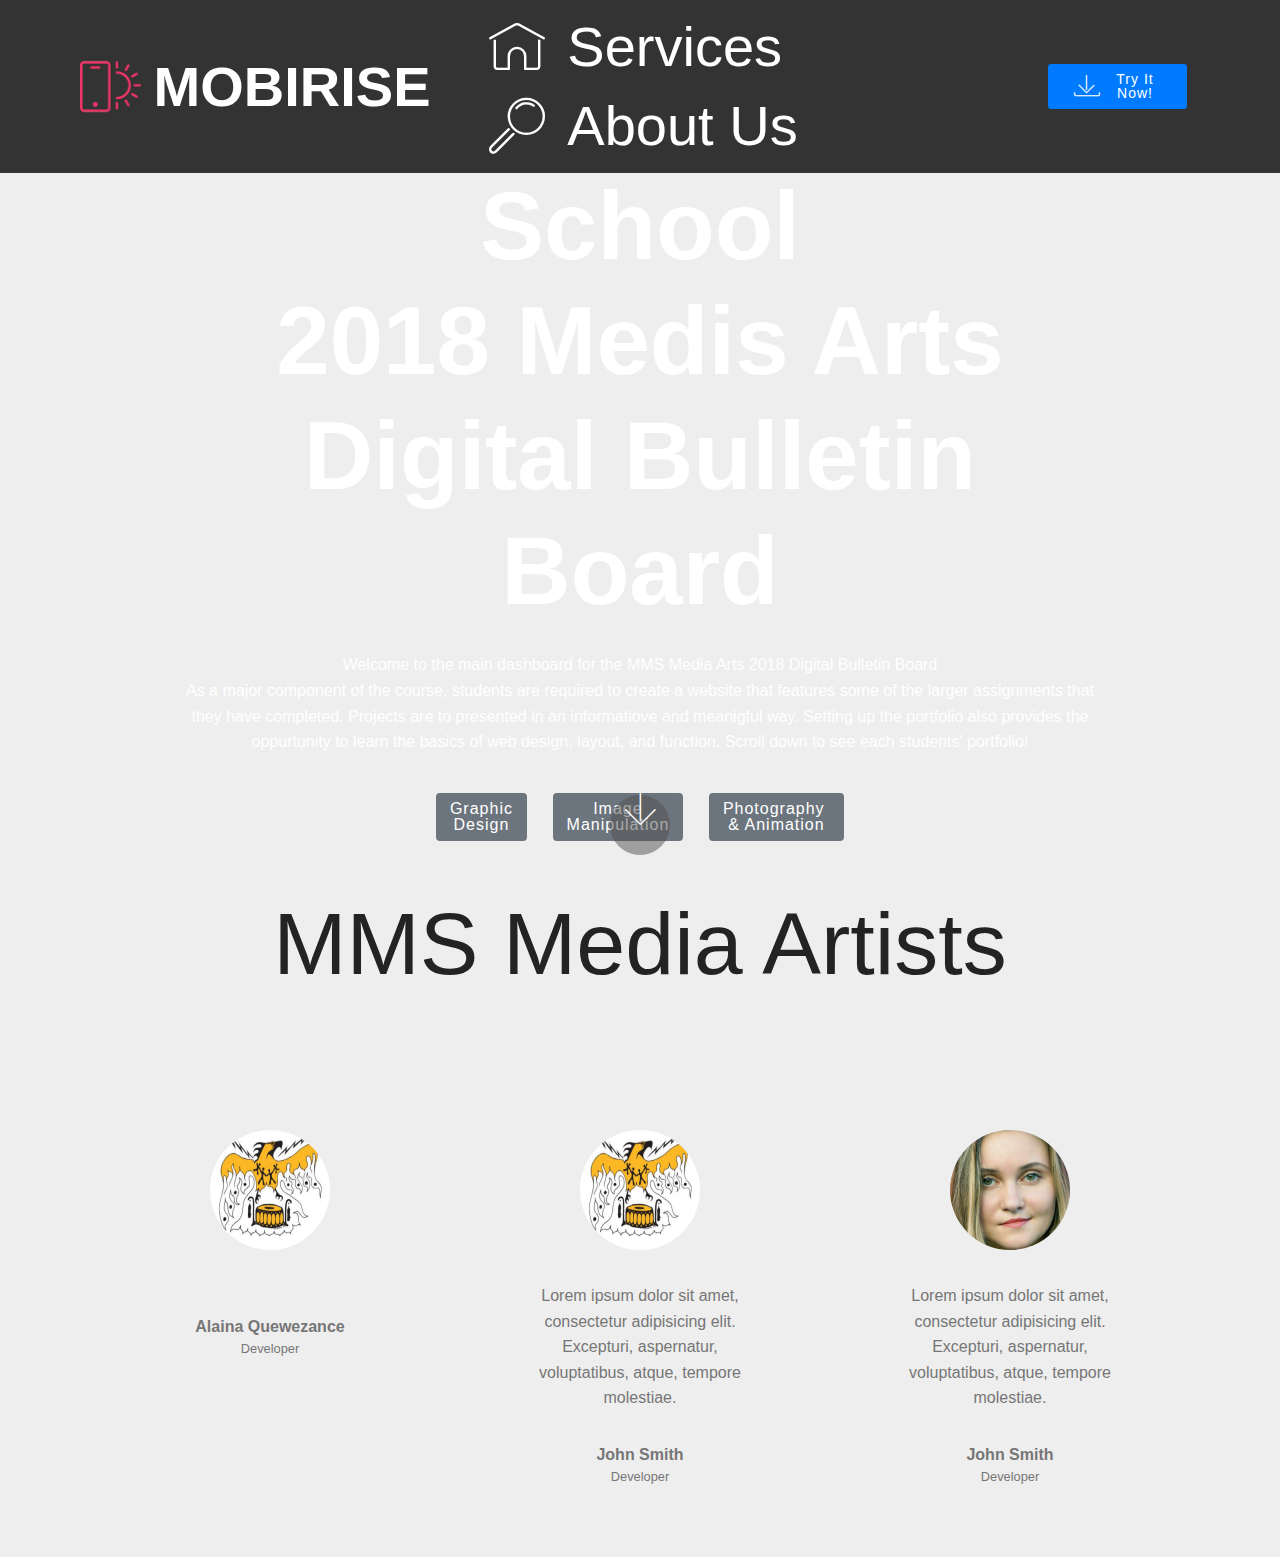
==== commit febd285e: "create github pages" ====
--- a/index.html
+++ b/index.html
@@ -14,7 +14,6 @@
   <link rel="stylesheet" href="assets/bootstrap/css/bootstrap.min.css">
   <link rel="stylesheet" href="assets/bootstrap/css/bootstrap-grid.min.css">
   <link rel="stylesheet" href="assets/bootstrap/css/bootstrap-reboot.min.css">
-  <link rel="stylesheet" href="assets/socicon/css/styles.css">
   <link rel="stylesheet" href="assets/dropdown/css/style.css">
   <link rel="stylesheet" href="assets/theme/css/style.css">
   <link rel="stylesheet" href="assets/mobirise/css/mbr-additional.css" type="text/css">
@@ -51,22 +50,31 @@
             </div>
         </div>
         <div class="collapse navbar-collapse" id="navbarSupportedContent">
-            <ul class="navbar-nav nav-dropdown nav-right" data-app-modern-menu="true"><li class="nav-item">
+            <ul class="navbar-nav nav-dropdown" data-app-modern-menu="true">
+                <li class="nav-item">
                     <a class="nav-link link text-white display-4" href="https://mobirise.com">
-                        <span class="mbri-home mbr-iconfont mbr-iconfont-btn">hOME</span></a>
+                        <span class="mbri-home mbr-iconfont mbr-iconfont-btn"></span>
+                        Services
+                    </a>
                 </li>
                 <li class="nav-item">
                     <a class="nav-link link text-white display-4" href="https://mobirise.com">
                         <span class="mbri-search mbr-iconfont mbr-iconfont-btn"></span>
                         About Us
                     </a>
-                </li></ul>
-            
+                </li>
+            </ul>
+            <div class="navbar-buttons mbr-section-btn">
+                <a class="btn btn-sm btn-primary display-4" href="https://mobirise.com">
+                    <span class="mbri-save mbr-iconfont mbr-iconfont-btn "></span>
+                    Try It Now!
+                </a>
+            </div>
         </div>
     </nav>
 </section>
 
-<section class="engine"><a href="https://mobiri.se/m">free website design templates</a></section><section class="cid-qTkA127IK8 mbr-fullscreen mbr-parallax-background" id="header2-1">
+<section class="engine"><a href="https://mobiri.se/k">develop free website</a></section><section class="cid-qTkA127IK8 mbr-fullscreen" id="header2-1">
 
     
 
@@ -75,15 +83,12 @@
     <div class="container align-center">
         <div class="row justify-content-md-center">
             <div class="mbr-white col-md-10">
-                <h1 class="mbr-section-title mbr-bold pb-3 mbr-fonts-style display-1"></h1>
+                <h1 class="mbr-section-title mbr-bold pb-3 mbr-fonts-style display-1">
+                    Mizhakiiwetung School<br>2018 Medis Arts<br>Digital Bulletin Board</h1>
                 
                 <p class="mbr-text pb-3 mbr-fonts-style display-5">
-                    Click any text to edit or style it. Select text to insert a link. Click blue "Gear" icon in the top right corner to hide/show buttons, text, title and change the block background. Click red "+" in the bottom right corner to add a new block. Use the top left menu to create new pages, sites and add themes.
-                </p>
-                <div class="mbr-section-btn">
-                    <a class="btn btn-md btn-secondary display-4" href="https://mobirise.com">LEARN MORE</a>
-                    <a class="btn btn-md btn-white-outline display-4" href="https://mobirise.com">LIVE DEMO</a>
-                </div>
+                    Welcome to the main dashboard for the MMS Media Arts 2018 Digital Bulletin Board<br>As a major component of the course, students are required to create a website that features some of the larger assignments that they have completed. Projects are to presented in an informatiove and meanigful way. Setting up the portfolio also provides the oppurtunity to learn the basics of web design, layout, and function. Scroll down to see each students' portfolio!<br></p>
+                <div class="mbr-section-btn"><a class="btn btn-md btn-secondary display-4" href="page1.html">Graphic<br>Design<br></a> <a class="btn btn-md btn-secondary display-4" href="page1.html">Image<br>Manipulation<br></a> <a class="btn btn-md btn-secondary display-4" href="page1.html">Photography&nbsp;<br>&amp; Animation<br></a></div>
             </div>
         </div>
     </div>
@@ -94,214 +99,102 @@
     </div>
 </section>
 
-<section class="cid-qTkAaeaxX5" id="footer1-2">
-
-    
-
-    
-
-    <div class="container">
-        <div class="media-container-row content text-white">
-            <div class="col-12 col-md-3">
-                <div class="media-wrap">
-                    <a href="https://mobirise.com/">
-                        <img src="assets/images/logo2.png" alt="Mobirise">
-                    </a>
-                </div>
-            </div>
-            <div class="col-12 col-md-3 mbr-fonts-style display-7">
-                <h5 class="pb-3">
-                    Address
-                </h5>
-                <p class="mbr-text">
-                    1234 Street Name
-                    <br>City, AA 99999
-                </p>
-            </div>
-            <div class="col-12 col-md-3 mbr-fonts-style display-7">
-                <h5 class="pb-3">
-                    Contacts
-                </h5>
-                <p class="mbr-text">
-                    Email: support@mobirise.com
-                    <br>Phone: +1 (0) 000 0000 001
-                    <br>Fax: +1 (0) 000 0000 002
-                </p>
-            </div>
-            <div class="col-12 col-md-3 mbr-fonts-style display-7">
-                <h5 class="pb-3">
-                    Links
-                </h5>
-                <p class="mbr-text">
-                    <a class="text-primary" href="https://mobirise.com/">Website builder</a>
-                    <br><a class="text-primary" href="https://mobirise.com/mobirise-free-win.zip">Download for Windows</a>
-                    <br><a class="text-primary" href="https://mobirise.com/mobirise-free-mac.zip">Download for Mac</a>
-                </p>
-            </div>
-        </div>
-        <div class="footer-lower">
-            <div class="media-container-row">
-                <div class="col-sm-12">
-                    <hr>
-                </div>
-            </div>
-            <div class="media-container-row mbr-white">
-                <div class="col-sm-6 copyright">
-                    <p class="mbr-text mbr-fonts-style display-7">
-                        © Copyright 2017 Mobirise - All Rights Reserved
-                    </p>
-                </div>
-                <div class="col-md-6">
-                    <div class="social-list align-right">
-                        <div class="soc-item">
-                            <a href="https://twitter.com/mobirise" target="_blank">
-                                <span class="socicon-twitter socicon mbr-iconfont mbr-iconfont-social"></span>
-                            </a>
-                        </div>
-                        <div class="soc-item">
-                            <a href="https://www.facebook.com/pages/Mobirise/1616226671953247" target="_blank">
-                                <span class="socicon-facebook socicon mbr-iconfont mbr-iconfont-social"></span>
-                            </a>
-                        </div>
-                        <div class="soc-item">
-                            <a href="https://www.youtube.com/c/mobirise" target="_blank">
-                                <span class="socicon-youtube socicon mbr-iconfont mbr-iconfont-social"></span>
-                            </a>
-                        </div>
-                        <div class="soc-item">
-                            <a href="https://instagram.com/mobirise" target="_blank">
-                                <span class="socicon-instagram socicon mbr-iconfont mbr-iconfont-social"></span>
-                            </a>
-                        </div>
-                        <div class="soc-item">
-                            <a href="https://plus.google.com/u/0/+Mobirise" target="_blank">
-                                <span class="socicon-googleplus socicon mbr-iconfont mbr-iconfont-social"></span>
-                            </a>
-                        </div>
-                        <div class="soc-item">
-                            <a href="https://www.behance.net/Mobirise" target="_blank">
-                                <span class="socicon-behance socicon mbr-iconfont mbr-iconfont-social"></span>
-                            </a>
-                        </div>
-                    </div>
-                </div>
-            </div>
-        </div>
-    </div>
-</section>
-
-<section class="header4 cid-r4zz3h34bA mbr-parallax-background" id="header4-3">
-
-    
-
-    
-
-    <div class="container">
-        <div class="row justify-content-md-center">
-            <div class="media-content col-md-10">
-                <h1 class="mbr-section-title align-center mbr-white pb-3 mbr-bold mbr-fonts-style display-1">
-                    INTRO WITH IMAGE
-                </h1>
-                
-                <div class="mbr-text align-center mbr-white pb-3">
-                    <p class="mbr-text mbr-fonts-style display-5">
-                        Intro with background image, color overlay and a picture at the bottom. Mobirise helps you cut down development time by providing you with a flexible website editor with a drag and drop interface.
-                    </p>
-                </div>
-                <div class="mbr-section-btn align-center">
-                    <a class="btn btn-md btn-primary display-4" href="https://mobirise.com">LEARN MORE</a>
-                    <a class="btn btn-md btn-white-outline display-4" href="https://mobirise.com">LIVE DEMO</a>
-                </div>
-            </div>
-            <div class="mbr-figure pt-5">
-                <img src="assets/images/01.jpg" alt="Mobirise" style="width: 60%;">
-            </div>
-        </div>
-    </div>
-</section>
-
-<section class="features3 cid-r4zz5Fgx76" id="features3-4">
+<section class="testimonials1 cid-r4YegozpHJ" id="testimonials1-b">
 
     
 
     
     <div class="container">
         <div class="media-container-row">
-            <div class="card p-3 col-12 col-md-6 col-lg-4">
-                <div class="card-wrapper">
-                    <div class="card-img">
-                        <img src="assets/images/01.jpg" alt="Mobirise">
-                    </div>
-                    <div class="card-box">
-                        <h4 class="card-title mbr-fonts-style display-7">
-                            No Coding
-                        </h4>
+            <div class="title col-12 align-center">
+                <h2 class="pb-3 mbr-fonts-style display-2">
+                    MMS Media Artists</h2>
+                <h3 class="mbr-section-subtitle mbr-light pb-3 mbr-fonts-style display-5"></h3>
+            </div>
+        </div>
+    </div>
+
+    <div class="container pt-3 mt-2">
+        <div class="media-container-row">
+            <div class="mbr-testimonial p-3 align-center col-12 col-md-6 col-lg-4">
+                <div class="panel-item p-3">
+                    <div class="card-block">
+                        <div class="testimonial-photo">
+                            <img src="assets/images/logo-2-240x191.jpg" alt="" title="">
+                        </div>
+                        <p class="mbr-text mbr-fonts-style display-7"></p>
+                    </div>
+                    <div class="card-footer">
+                        <div class="mbr-author-name mbr-bold mbr-fonts-style display-7">
+                             Alaina Quewezance</div>
+                        <small class="mbr-author-desc mbr-italic mbr-light mbr-fonts-style display-7">
+                               Developer
+                        </small>
+                    </div>
+                </div>
+            </div>
+
+            <div class="mbr-testimonial p-3 align-center col-12 col-md-6 col-lg-4">
+                <div class="panel-item p-3">
+                    <div class="card-block">
+                        <div class="testimonial-photo">
+                            <img src="assets/images/logo-2-240x191.jpg" alt="" title="">
+                        </div>
                         <p class="mbr-text mbr-fonts-style display-7">
-                            Mobirise is an easy website builder - just drop site elements to your page, add content and style it to look the way you like.
+                           Lorem ipsum dolor sit amet, consectetur adipisicing elit. Excepturi, aspernatur, voluptatibus, atque, tempore molestiae.
                         </p>
                     </div>
-                    <div class="mbr-section-btn text-center">
-                        <a href="https://mobirise.com" class="btn btn-primary display-4">
-                            Learn More
-                        </a>
+                    <div class="card-footer">
+                        <div class="mbr-author-name mbr-bold mbr-fonts-style display-7">
+                             John Smith
+                        </div>
+                        <small class="mbr-author-desc mbr-italic mbr-light mbr-fonts-style display-7">
+                               Developer
+                        </small>
                     </div>
                 </div>
             </div>
 
-            <div class="card p-3 col-12 col-md-6 col-lg-4">
-                <div class="card-wrapper">
-                    <div class="card-img">
-                        <img src="assets/images/02.jpg" alt="Mobirise">
-                    </div>
-                    <div class="card-box">
-                        <h4 class="card-title mbr-fonts-style display-7">
-                            Mobile Friendly
-                        </h4>
+            <div class="mbr-testimonial p-3 align-center col-12 col-md-6 col-lg-4">
+                <div class="panel-item p-3">
+                    <div class="card-block">
+                        <div class="testimonial-photo">
+                            <img src="assets/images/face3.jpg">
+                        </div>
                         <p class="mbr-text mbr-fonts-style display-7">
-                            All sites you make with Mobirise are mobile-friendly. You don't have to create a special mobile version of your site.
+                           Lorem ipsum dolor sit amet, consectetur adipisicing elit. Excepturi, aspernatur, voluptatibus, atque, tempore molestiae.
                         </p>
                     </div>
-                    <div class="mbr-section-btn text-center"><a href="https://mobirise.com" class="btn btn-primary display-4">
-                            Learn More
-                        </a></div>
+                    <div class="card-footer">
+                        <div class="mbr-author-name mbr-bold mbr-fonts-style display-7">
+                             John Smith
+                        </div>
+                        <small class="mbr-author-desc mbr-italic mbr-light mbr-fonts-style display-7">
+                               Developer
+                        </small>
+                    </div>
                 </div>
             </div>
 
-            <div class="card p-3 col-12 col-md-6 col-lg-4">
-                <div class="card-wrapper">
-                    <div class="card-img">
-                        <img src="assets/images/03.jpg" alt="Mobirise">
-                    </div>
-                    <div class="card-box">
-                        <h4 class="card-title mbr-fonts-style display-7">
-                            Unique Styles
-                        </h4>
-                        <p class="mbr-text mbr-fonts-style display-7">
-                            Mobirise offers many site blocks in several themes, and though these blocks are pre-made, they are flexible.
-                        </p>
-                    </div>
-                    <div class="mbr-section-btn text-center">
-                        <a href="https://mobirise.com" class="btn btn-primary display-4">
-                            Learn More
-                        </a>
-                    </div>
-                </div>
-            </div>
-
             
-        </div>
-    </div>
+
+            
+
+            
+        </div>
+    </div>   
 </section>
+
+
 
 
   <script src="assets/web/assets/jquery/jquery.min.js"></script>
   <script src="assets/popper/popper.min.js"></script>
   <script src="assets/tether/tether.min.js"></script>
   <script src="assets/bootstrap/js/bootstrap.min.js"></script>
+  <script src="assets/smoothscroll/smooth-scroll.js"></script>
   <script src="assets/dropdown/js/script.min.js"></script>
   <script src="assets/touchswipe/jquery.touch-swipe.min.js"></script>
-  <script src="assets/parallax/jarallax.min.js"></script>
-  <script src="assets/smoothscroll/smooth-scroll.js"></script>
   <script src="assets/theme/js/script.js"></script>
   
   
--- a/assets/mobirise/css/mbr-additional.css
+++ b/assets/mobirise/css/mbr-additional.css
@@ -1,629 +1,439 @@
 @import url(https://fonts.googleapis.com/css?family=Rubik:300,300i,400,400i,500,500i,700,700i,900,900i);
-
-
-
-
-
-body {
-  font-style: normal;
-  line-height: 1.5;
-}
-.mbr-section-title {
-  font-style: normal;
-  line-height: 1.2;
-}
-.mbr-section-subtitle {
-  line-height: 1.3;
-}
-.mbr-text {
-  font-style: normal;
-  line-height: 1.6;
-}
+@primaryColor: #149dcc;
+@secondaryColor: #ff3366;
+@successColor: #F7ED4A;
+@infoColor: #82786E;
+@warningColor: #879A9F;
+@dangerColor: #B1A374;
+@mainFont: Rubik;
+@display1Font: 'Rubik', sans-serif;
+@display1Size: 4.25;
+@display2Font: 'Rubik', sans-serif;
+@display2Size: 3;
+@display5Font: 'Rubik', sans-serif;
+@display5Size: 1.5;
+@display7Font: 'Rubik', sans-serif;
+@display7Size: 1;
+@display4Font: 'Rubik', sans-serif;
+@display4Size: 1;
+@isRoundedButtons: true;
+@isAnimatedOnScroll: false;
+@isScrollToTopButton: false;
+@btn-font-size:         .8rem;
+@btn-border-radius:     3px;
+@btn-padding-y:         1rem;
+@btn-padding-x:         3rem;
+@btn-font-size-sm:     .8rem;
+@btn-border-radius-sm: 3px;
+@btn-padding-y-sm:     .6rem;
+@btn-padding-x-sm:     1.5rem;
+@btn-font-size-md:      1rem;
+@btn-border-radius-md:  3px;
+@btn-padding-y-md:      1rem;
+@btn-padding-x-md:      3rem;
+@btn-font-size-lg:      1.2rem;
+@btn-border-radius-lg:  3px;
+@btn-padding-y-lg:      1.2rem;
+@btn-padding-x-lg:      3.2rem;
+
+// FONTS
+
+body{
+    font-style: normal;
+    line-height: 1.5;
+    // font-family: @mainFont;
+}
+.mbr-section-title{
+    font-style: normal;
+    line-height: 1.2;
+}
+.mbr-section-subtitle{
+    line-height: 1.3;
+}
+.mbr-text{
+    font-style: normal;
+    line-height: 1.6;
+}
+
 .display-1 {
-  font-family: 'Rubik', sans-serif;
-  font-size: 4.25rem;
-}
-.display-1 > .mbr-iconfont {
-  font-size: 6.8rem;
-}
+    font-family: @display1Font;
+    font-size: @display1Size *1rem;
+    > .mbr-iconfont {
+        font-size: @display1Size *1.6rem;
+	}
+}
+
 .display-2 {
-  font-family: 'Rubik', sans-serif;
-  font-size: 3rem;
-}
-.display-2 > .mbr-iconfont {
-  font-size: 4.8rem;
-}
+    font-family: @display2Font;
+    font-size: @display2Size *1rem;
+    > .mbr-iconfont {
+        font-size: @display2Size *1.6rem;
+	}
+}
+
 .display-4 {
-  font-family: 'Rubik', sans-serif;
-  font-size: 1rem;
-}
-.display-4 > .mbr-iconfont {
-  font-size: 1.6rem;
-}
+    font-family: @display4Font;
+    font-size: @display4Size *1rem;
+    > .mbr-iconfont {
+        font-size: @display4Size *1.6rem;
+	}
+}
+
 .display-5 {
-  font-family: 'Rubik', sans-serif;
-  font-size: 1.5rem;
-}
-.display-5 > .mbr-iconfont {
-  font-size: 2.4rem;
-}
+    font-family: @display5Font;
+    font-size: @display5Size *1rem;
+    > .mbr-iconfont {
+        font-size: @display5Size *1.6rem;
+	}
+}
+
 .display-7 {
-  font-family: 'Rubik', sans-serif;
-  font-size: 1rem;
-}
-.display-7 > .mbr-iconfont {
-  font-size: 1.6rem;
-}
+    font-family: @display7Font;
+    font-size: @display7Size *1rem;
+    > .mbr-iconfont {
+        font-size: @display7Size *1.6rem;
+	}
+}
+
 /* ---- Fluid typography for mobile devices ---- */
+
 /* 1.4 - font scale ratio ( bootstrap == 1.42857 ) */
 /* 100vw - current viewport width */
 /* (48 - 20)  48 == 48rem == 768px, 20 == 20rem == 320px(minimal supported viewport) */
 /* 0.65 - min scale variable, may vary */
-@media (max-width: 768px) {
-  .display-1 {
-    font-size: 3.4rem;
-    font-size: calc( 2.1374999999999997rem + (4.25 - 2.1374999999999997) * ((100vw - 20rem) / (48 - 20)));
-    line-height: calc( 1.4 * (2.1374999999999997rem + (4.25 - 2.1374999999999997) * ((100vw - 20rem) / (48 - 20))));
-  }
-  .display-2 {
-    font-size: 2.4rem;
-    font-size: calc( 1.7rem + (3 - 1.7) * ((100vw - 20rem) / (48 - 20)));
-    line-height: calc( 1.4 * (1.7rem + (3 - 1.7) * ((100vw - 20rem) / (48 - 20))));
-  }
-  .display-4 {
-    font-size: 0.8rem;
-    font-size: calc( 1rem + (1 - 1) * ((100vw - 20rem) / (48 - 20)));
-    line-height: calc( 1.4 * (1rem + (1 - 1) * ((100vw - 20rem) / (48 - 20))));
-  }
-  .display-5 {
-    font-size: 1.2rem;
-    font-size: calc( 1.175rem + (1.5 - 1.175) * ((100vw - 20rem) / (48 - 20)));
-    line-height: calc( 1.4 * (1.175rem + (1.5 - 1.175) * ((100vw - 20rem) / (48 - 20))));
-  }
-}
+
+@media (max-width: 768px){
+    .display-1 {
+        @display1Size-min: @display1Size - (@display1Size - 1) * 0.65;
+        font-size: @display1Size * 0.8rem;
+        font-size: ~"calc( @{display1Size-min}rem + (@{display1Size} - @{display1Size-min}) * ((100vw - 20rem) / (48 - 20)))";
+        line-height: ~"calc( 1.4 * (@{display1Size-min}rem + (@{display1Size} - @{display1Size-min}) * ((100vw - 20rem) / (48 - 20))))";
+	}
+    .display-2 {
+        @display2Size-min: @display2Size - (@display2Size - 1) * 0.65;
+        font-size: @display2Size * 0.8rem;
+        font-size: ~"calc( @{display2Size-min}rem + (@{display2Size} - @{display2Size-min}) * ((100vw - 20rem) / (48 - 20)))";
+        line-height: ~"calc( 1.4 * (@{display2Size-min}rem + (@{display2Size} - @{display2Size-min}) * ((100vw - 20rem) / (48 - 20))))";
+	}
+    .display-4 {
+        @display4Size-min: @display4Size - (@display4Size - 1) * 0.65;
+        font-size: @display4Size * 0.8rem;
+        font-size: ~"calc( @{display4Size-min}rem + (@{display4Size} - @{display4Size-min}) * ((100vw - 20rem) / (48 - 20)))";
+        line-height: ~"calc( 1.4 * (@{display4Size-min}rem + (@{display4Size} - @{display4Size-min}) * ((100vw - 20rem) / (48 - 20))))";
+	}
+    .display-5 {
+        @display5Size-min: @display5Size - (@display5Size - 1) * 0.65;
+        font-size: @display5Size * 0.8rem;
+        font-size: ~"calc( @{display5Size-min}rem + (@{display5Size} - @{display5Size-min}) * ((100vw - 20rem) / (48 - 20)))";
+        line-height: ~"calc( 1.4 * (@{display5Size-min}rem + (@{display5Size} - @{display5Size-min}) * ((100vw - 20rem) / (48 - 20))))";
+	}
+}
+
 /* Buttons */
+.button-variant(@background) {
+    @color: contrast(@background, darken(@background, 50%), #ffffff, 60%);
+    @border: @background;
+    @active-color: @color;
+    @active-border: @active-background;
+
+    @active-background: if(
+        eq(@background, @color),
+        #d4d4d4,
+        darken(@background, 15%)
+    );
+
+    &,
+    &:active {
+        background-color: @background !important;
+        border-color: @border !important;
+        color: @color !important;
+	}
+
+    &:hover,
+    &:focus,
+    &.focus,
+    &.active {
+        color: @active-color !important;
+        background-color: @active-background !important;
+        border-color: @active-border !important;
+	}
+
+    &.disabled, &:disabled {
+        color: @active-color !important;
+        background-color: @active-background !important;
+        border-color: @active-border !important;
+	}
+
+}
+
+.button-outline-variant(@color) {
+    @active-color: contrast(@color, darken(@color, 50%), #ffffff, 60%);
+    @active-background: @color;
+    @new-color: if(
+        eq(@color, @active-color),
+        #fff,
+        darken(@color, 20%)
+    );
+
+    &,
+    &:active {
+        background: none;
+        border-color: @new-color;
+        color: @new-color;
+	}
+
+    &:hover,
+    &:focus,
+    &.focus,
+    &.active {
+        color: @active-color;
+        background-color: @active-background;
+        border-color: @active-background;
+	}
+
+    &.disabled, &:disabled {
+        color: @active-color !important;
+        background-color: @active-background !important;
+        border-color: @active-background !important;
+	}
+}
+.plan-variant(@className, @color) {
+    &@{className} {
+        .mbr-plan-subtitle,
+        .mbr-plan-price-desc {
+            @max: max(red(@color), green(@color), blue(@color));
+            & when (@max > 200) {
+                color: lighten(@color, 40%);
+			}
+            & when (@max > 85) and (@max <= 200) {
+                color: lighten(@color, 25%);
+			}
+            & when (@max > 50) and (@max <= 85) {
+                color: lighten(@color, 45%);
+			}
+            & when (@max <= 50) {
+                color: lighten(@color, 70%);
+			}
+		}
+	}
+}
+
+
+
+
+
+.button-size(@btn-padding-y, @btn-padding-x, @btn-font-size, @btn-border-radius){
+    padding: @btn-padding-y @btn-padding-x;
+    border-radius: @btn-border-radius;
+}
+
 .btn {
-  font-weight: 500;
-  border-width: 2px;
-  font-style: normal;
-  letter-spacing: 1px;
-  margin: .4rem .8rem;
-  white-space: normal;
-  -webkit-transition: all 0.3s ease-in-out;
-  -moz-transition: all 0.3s ease-in-out;
-  transition: all 0.3s ease-in-out;
-  display: inline-flex;
-  align-items: center;
-  justify-content: center;
-  word-break: break-word;
-  -webkit-align-items: center;
-  -webkit-justify-content: center;
-  display: -webkit-inline-flex;
-  padding: 1rem 3rem;
-  border-radius: 3px;
+    font-weight: 500;
+    border-width: 2px;
+    font-style: normal;
+    letter-spacing: 1px;
+    margin: .4rem .8rem;
+    white-space: normal;
+    -webkit-transition: all .3s ease-in-out;
+       -moz-transition: all .3s ease-in-out;
+            transition: all .3s ease-in-out;
+    display: inline-flex;
+    align-items: center;
+    justify-content: center;
+    word-break: break-word;
+    -webkit-align-items: center;
+    -webkit-justify-content: center;
+    display: -webkit-inline-flex;
+    .button-size(@btn-padding-y, @btn-padding-x, @btn-font-size, @btn-border-radius);
+    .mbr-iconfont{
+        // font-size: 1.6rem;
+	}
 }
 .btn-sm {
-  font-weight: 500;
-  letter-spacing: 1px;
-  -webkit-transition: all 0.3s ease-in-out;
-  -moz-transition: all 0.3s ease-in-out;
-  transition: all 0.3s ease-in-out;
-  padding: 0.6rem 1.5rem;
-  border-radius: 3px;
+    font-weight: 500;
+    letter-spacing: 1px;
+    -webkit-transition: all .3s ease-in-out;
+       -moz-transition: all .3s ease-in-out;
+            transition: all .3s ease-in-out;
+    .button-size(@btn-padding-y-sm, @btn-padding-x-sm, @btn-font-size-sm, @btn-border-radius-sm);
 }
 .btn-md {
-  font-weight: 500;
-  letter-spacing: 1px;
-  margin: .4rem .8rem !important;
-  -webkit-transition: all 0.3s ease-in-out;
-  -moz-transition: all 0.3s ease-in-out;
-  transition: all 0.3s ease-in-out;
-  padding: 1rem 3rem;
-  border-radius: 3px;
+    font-weight: 500;
+    letter-spacing: 1px;
+    margin: .4rem .8rem !important;
+    -webkit-transition: all .3s ease-in-out;
+       -moz-transition: all .3s ease-in-out;
+            transition: all .3s ease-in-out;
+    .button-size(@btn-padding-y-md, @btn-padding-x-md, @btn-font-size-md, @btn-border-radius-md);
 }
 .btn-lg {
-  font-weight: 500;
-  letter-spacing: 1px;
-  margin: .4rem .8rem !important;
-  -webkit-transition: all 0.3s ease-in-out;
-  -moz-transition: all 0.3s ease-in-out;
-  transition: all 0.3s ease-in-out;
-  padding: 1.2rem 3.2rem;
-  border-radius: 3px;
-}
-.bg-primary {
-  background-color: #149dcc !important;
-}
-.bg-success {
-  background-color: #f7ed4a !important;
-}
-.bg-info {
-  background-color: #82786e !important;
-}
-.bg-warning {
-  background-color: #879a9f !important;
-}
-.bg-danger {
-  background-color: #b1a374 !important;
-}
-.btn-primary,
-.btn-primary:active {
-  background-color: #149dcc !important;
-  border-color: #149dcc !important;
-  color: #ffffff !important;
-}
-.btn-primary:hover,
-.btn-primary:focus,
-.btn-primary.focus,
-.btn-primary.active {
-  color: #ffffff !important;
-  background-color: #0d6786 !important;
-  border-color: #0d6786 !important;
-}
-.btn-primary.disabled,
-.btn-primary:disabled {
-  color: #ffffff !important;
-  background-color: #0d6786 !important;
-  border-color: #0d6786 !important;
-}
-.btn-secondary,
-.btn-secondary:active {
-  background-color: #ff3366 !important;
-  border-color: #ff3366 !important;
-  color: #ffffff !important;
-}
-.btn-secondary:hover,
-.btn-secondary:focus,
-.btn-secondary.focus,
-.btn-secondary.active {
-  color: #ffffff !important;
-  background-color: #e50039 !important;
-  border-color: #e50039 !important;
-}
-.btn-secondary.disabled,
-.btn-secondary:disabled {
-  color: #ffffff !important;
-  background-color: #e50039 !important;
-  border-color: #e50039 !important;
-}
-.btn-info,
-.btn-info:active {
-  background-color: #82786e !important;
-  border-color: #82786e !important;
-  color: #ffffff !important;
-}
-.btn-info:hover,
-.btn-info:focus,
-.btn-info.focus,
-.btn-info.active {
-  color: #ffffff !important;
-  background-color: #59524b !important;
-  border-color: #59524b !important;
-}
-.btn-info.disabled,
-.btn-info:disabled {
-  color: #ffffff !important;
-  background-color: #59524b !important;
-  border-color: #59524b !important;
-}
-.btn-success,
-.btn-success:active {
-  background-color: #f7ed4a !important;
-  border-color: #f7ed4a !important;
-  color: #3f3c03 !important;
-}
-.btn-success:hover,
-.btn-success:focus,
-.btn-success.focus,
-.btn-success.active {
-  color: #3f3c03 !important;
-  background-color: #eadd0a !important;
-  border-color: #eadd0a !important;
-}
-.btn-success.disabled,
-.btn-success:disabled {
-  color: #3f3c03 !important;
-  background-color: #eadd0a !important;
-  border-color: #eadd0a !important;
-}
-.btn-warning,
-.btn-warning:active {
-  background-color: #879a9f !important;
-  border-color: #879a9f !important;
-  color: #ffffff !important;
-}
-.btn-warning:hover,
-.btn-warning:focus,
-.btn-warning.focus,
-.btn-warning.active {
-  color: #ffffff !important;
-  background-color: #617479 !important;
-  border-color: #617479 !important;
-}
-.btn-warning.disabled,
-.btn-warning:disabled {
-  color: #ffffff !important;
-  background-color: #617479 !important;
-  border-color: #617479 !important;
-}
-.btn-danger,
-.btn-danger:active {
-  background-color: #b1a374 !important;
-  border-color: #b1a374 !important;
-  color: #ffffff !important;
-}
-.btn-danger:hover,
-.btn-danger:focus,
-.btn-danger.focus,
-.btn-danger.active {
-  color: #ffffff !important;
-  background-color: #8b7d4e !important;
-  border-color: #8b7d4e !important;
-}
-.btn-danger.disabled,
-.btn-danger:disabled {
-  color: #ffffff !important;
-  background-color: #8b7d4e !important;
-  border-color: #8b7d4e !important;
-}
-.btn-white {
-  color: #333333 !important;
-}
-.btn-white,
-.btn-white:active {
-  background-color: #ffffff !important;
-  border-color: #ffffff !important;
-  color: #808080 !important;
-}
-.btn-white:hover,
-.btn-white:focus,
-.btn-white.focus,
-.btn-white.active {
-  color: #808080 !important;
-  background-color: #d9d9d9 !important;
-  border-color: #d9d9d9 !important;
-}
-.btn-white.disabled,
-.btn-white:disabled {
-  color: #808080 !important;
-  background-color: #d9d9d9 !important;
-  border-color: #d9d9d9 !important;
-}
-.btn-black,
-.btn-black:active {
-  background-color: #333333 !important;
-  border-color: #333333 !important;
-  color: #ffffff !important;
-}
-.btn-black:hover,
-.btn-black:focus,
-.btn-black.focus,
-.btn-black.active {
-  color: #ffffff !important;
-  background-color: #0d0d0d !important;
-  border-color: #0d0d0d !important;
-}
-.btn-black.disabled,
-.btn-black:disabled {
-  color: #ffffff !important;
-  background-color: #0d0d0d !important;
-  border-color: #0d0d0d !important;
-}
-.btn-primary-outline,
-.btn-primary-outline:active {
-  background: none;
-  border-color: #0b566f;
-  color: #0b566f;
-}
-.btn-primary-outline:hover,
-.btn-primary-outline:focus,
-.btn-primary-outline.focus,
-.btn-primary-outline.active {
-  color: #ffffff;
-  background-color: #149dcc;
-  border-color: #149dcc;
-}
-.btn-primary-outline.disabled,
-.btn-primary-outline:disabled {
-  color: #ffffff !important;
-  background-color: #149dcc !important;
-  border-color: #149dcc !important;
-}
-.btn-secondary-outline,
-.btn-secondary-outline:active {
-  background: none;
-  border-color: #cc0033;
-  color: #cc0033;
-}
-.btn-secondary-outline:hover,
-.btn-secondary-outline:focus,
-.btn-secondary-outline.focus,
-.btn-secondary-outline.active {
-  color: #ffffff;
-  background-color: #ff3366;
-  border-color: #ff3366;
-}
-.btn-secondary-outline.disabled,
-.btn-secondary-outline:disabled {
-  color: #ffffff !important;
-  background-color: #ff3366 !important;
-  border-color: #ff3366 !important;
-}
-.btn-info-outline,
-.btn-info-outline:active {
-  background: none;
-  border-color: #4b453f;
-  color: #4b453f;
-}
-.btn-info-outline:hover,
-.btn-info-outline:focus,
-.btn-info-outline.focus,
-.btn-info-outline.active {
-  color: #ffffff;
-  background-color: #82786e;
-  border-color: #82786e;
-}
-.btn-info-outline.disabled,
-.btn-info-outline:disabled {
-  color: #ffffff !important;
-  background-color: #82786e !important;
-  border-color: #82786e !important;
-}
-.btn-success-outline,
-.btn-success-outline:active {
-  background: none;
-  border-color: #d2c609;
-  color: #d2c609;
-}
-.btn-success-outline:hover,
-.btn-success-outline:focus,
-.btn-success-outline.focus,
-.btn-success-outline.active {
-  color: #3f3c03;
-  background-color: #f7ed4a;
-  border-color: #f7ed4a;
-}
-.btn-success-outline.disabled,
-.btn-success-outline:disabled {
-  color: #3f3c03 !important;
-  background-color: #f7ed4a !important;
-  border-color: #f7ed4a !important;
-}
-.btn-warning-outline,
-.btn-warning-outline:active {
-  background: none;
-  border-color: #55666b;
-  color: #55666b;
-}
-.btn-warning-outline:hover,
-.btn-warning-outline:focus,
-.btn-warning-outline.focus,
-.btn-warning-outline.active {
-  color: #ffffff;
-  background-color: #879a9f;
-  border-color: #879a9f;
-}
-.btn-warning-outline.disabled,
-.btn-warning-outline:disabled {
-  color: #ffffff !important;
-  background-color: #879a9f !important;
-  border-color: #879a9f !important;
-}
-.btn-danger-outline,
-.btn-danger-outline:active {
-  background: none;
-  border-color: #7a6e45;
-  color: #7a6e45;
-}
-.btn-danger-outline:hover,
-.btn-danger-outline:focus,
-.btn-danger-outline.focus,
-.btn-danger-outline.active {
-  color: #ffffff;
-  background-color: #b1a374;
-  border-color: #b1a374;
-}
-.btn-danger-outline.disabled,
-.btn-danger-outline:disabled {
-  color: #ffffff !important;
-  background-color: #b1a374 !important;
-  border-color: #b1a374 !important;
-}
-.btn-black-outline,
-.btn-black-outline:active {
-  background: none;
-  border-color: #000000;
-  color: #000000;
-}
-.btn-black-outline:hover,
-.btn-black-outline:focus,
-.btn-black-outline.focus,
-.btn-black-outline.active {
-  color: #ffffff;
-  background-color: #333333;
-  border-color: #333333;
-}
-.btn-black-outline.disabled,
-.btn-black-outline:disabled {
-  color: #ffffff !important;
-  background-color: #333333 !important;
-  border-color: #333333 !important;
-}
-.btn-white-outline,
-.btn-white-outline:active,
-.btn-white-outline.active {
-  background: none;
-  border-color: #ffffff;
-  color: #ffffff;
-}
-.btn-white-outline:hover,
-.btn-white-outline:focus,
-.btn-white-outline.focus {
-  color: #333333;
-  background-color: #ffffff;
-  border-color: #ffffff;
-}
-.text-primary {
-  color: #149dcc !important;
-}
-.text-secondary {
-  color: #ff3366 !important;
-}
-.text-success {
-  color: #f7ed4a !important;
-}
-.text-info {
-  color: #82786e !important;
-}
-.text-warning {
-  color: #879a9f !important;
-}
-.text-danger {
-  color: #b1a374 !important;
-}
-.text-white {
-  color: #ffffff !important;
-}
-.text-black {
-  color: #000000 !important;
-}
-a.text-primary:hover,
-a.text-primary:focus {
-  color: #0b566f !important;
-}
-a.text-secondary:hover,
-a.text-secondary:focus {
-  color: #cc0033 !important;
-}
-a.text-success:hover,
-a.text-success:focus {
-  color: #d2c609 !important;
-}
-a.text-info:hover,
-a.text-info:focus {
-  color: #4b453f !important;
-}
-a.text-warning:hover,
-a.text-warning:focus {
-  color: #55666b !important;
-}
-a.text-danger:hover,
-a.text-danger:focus {
-  color: #7a6e45 !important;
-}
-a.text-white:hover,
-a.text-white:focus {
-  color: #b3b3b3 !important;
-}
-a.text-black:hover,
-a.text-black:focus {
-  color: #4d4d4d !important;
-}
-.alert-success {
-  background-color: #70c770;
-}
-.alert-info {
-  background-color: #82786e;
-}
-.alert-warning {
-  background-color: #879a9f;
-}
-.alert-danger {
-  background-color: #b1a374;
-}
-.mbr-section-btn a.btn:not(.btn-form) {
-  border-radius: 100px;
-}
-.mbr-section-btn a.btn:not(.btn-form):hover,
-.mbr-section-btn a.btn:not(.btn-form):focus {
-  box-shadow: none !important;
-}
-.mbr-section-btn a.btn:not(.btn-form):hover,
-.mbr-section-btn a.btn:not(.btn-form):focus {
-  box-shadow: 0 10px 40px 0 rgba(0, 0, 0, 0.2) !important;
-  -webkit-box-shadow: 0 10px 40px 0 rgba(0, 0, 0, 0.2) !important;
-}
-.mbr-gallery-filter li a {
-  border-radius: 100px !important;
-}
-.mbr-gallery-filter li.active .btn {
-  background-color: #149dcc;
-  border-color: #149dcc;
-  color: #ffffff;
-}
-.mbr-gallery-filter li.active .btn:focus {
-  box-shadow: none;
-}
-.nav-tabs .nav-link {
-  border-radius: 100px !important;
-}
+    font-weight: 500;
+    letter-spacing: 1px;
+    margin: .4rem .8rem !important;
+    -webkit-transition: all .3s ease-in-out;
+       -moz-transition: all .3s ease-in-out;
+            transition: all .3s ease-in-out;
+    .button-size(@btn-padding-y-lg, @btn-padding-x-lg, @btn-font-size-lg, @btn-border-radius-lg);
+}
+
+.bg-primary { background-color: @primaryColor !important; }
+.bg-success { background-color: @successColor !important; }
+.bg-info { background-color: @infoColor !important; }
+.bg-warning { background-color: @warningColor !important; }
+.bg-danger { background-color: @dangerColor !important; }
+
+.btn-primary { .button-variant(@primaryColor); }
+.btn-secondary { .button-variant(@secondaryColor); }
+.btn-info { .button-variant(@infoColor); }
+.btn-success { .button-variant(@successColor); }
+.btn-warning { .button-variant(@warningColor); }
+.btn-danger { .button-variant(@dangerColor); }
+.btn-white { .button-variant(#ffffff); color: #333333 !important; }
+.btn-black { .button-variant(#333333); }
+
+.btn-primary-outline { .button-outline-variant(@primaryColor); }
+.btn-secondary-outline { .button-outline-variant(@secondaryColor); }
+.btn-info-outline { .button-outline-variant(@infoColor); }
+.btn-success-outline { .button-outline-variant(@successColor); }
+.btn-warning-outline { .button-outline-variant(@warningColor); }
+.btn-danger-outline { .button-outline-variant(@dangerColor); }
+.btn-black-outline { .button-outline-variant(#333333); }
+.btn-white-outline {
+
+    &,
+    &:active,
+    &.active {
+        background: none;
+        border-color: #ffffff;
+        color: #ffffff;
+	}
+
+    &:hover,
+    &:focus,
+    &.focus {
+        color: #333333;
+        background-color: #ffffff;
+        border-color: #ffffff;
+	}
+
+}
+
+.text-primary { color: @primaryColor !important; }
+.text-secondary { color: @secondaryColor !important; }
+.text-success { color: @successColor !important; }
+.text-info { color: @infoColor !important; }
+.text-warning { color: @warningColor !important; }
+.text-danger { color: @dangerColor !important; }
+.text-white { color: #ffffff !important; }
+.text-black { color: #000000 !important; }
+
+a.text-primary:hover, a.text-primary:focus { color: darken(@primaryColor, 20%) !important; }
+a.text-secondary:hover, a.text-secondary:focus { color: darken(@secondaryColor, 20%) !important; }
+a.text-success:hover, a.text-success:focus { color: darken(@successColor, 20%) !important; }
+a.text-info:hover, a.text-info:focus { color: darken(@infoColor, 20%) !important; }
+a.text-warning:hover, a.text-warning:focus { color: darken(@warningColor, 20%) !important; }
+a.text-danger:hover, a.text-danger:focus { color: darken(@dangerColor, 20%) !important; }
+a.text-white:hover, a.text-white:focus { color: darken(#ffffff, 30%) !important; }
+a.text-black:hover, a.text-black:focus { color: lighten(#000000, 30%) !important;  }
+
+.alert-success { background-color: #70c770; }
+.alert-info { background-color: @infoColor; }
+.alert-warning { background-color: @warningColor; }
+.alert-danger { background-color: @dangerColor; }
+
+.mbr-section-btn a.btn:not(.btn-form){
+    &:hover,
+    &:focus{
+        box-shadow: none !important;
+	}
+    & when (@isRoundedButtons){
+        border-radius: 100px;
+        &:hover,
+        &:focus{
+            box-shadow: 0 10px 40px 0 rgba(0, 0, 0, .2) !important;
+            -webkit-box-shadow: 0 10px 40px 0 rgba(0, 0, 0, .2) !important;
+		}
+	}
+}
+
+.mbr-gallery-filter li a when(@isRoundedButtons) {
+    border-radius: 100px !important;
+}
+
+.mbr-gallery-filter {
+    li.active .btn {
+        background-color: @primaryColor;
+        border-color: @primaryColor;
+        color: contrast(@primaryColor, darken(@primaryColor, 45%), #ffffff, 60%);
+        &:focus {
+            box-shadow: none;
+		}
+	}
+}
+
+.nav-tabs .nav-link when(@isRoundedButtons) {
+    border-radius: 100px !important;
+}
+
 .btn-form {
-  border-radius: 0;
-}
-.btn-form:hover {
-  cursor: pointer;
-}
-a,
-a:hover {
-  color: #149dcc;
-}
-.mbr-plan-header.bg-primary .mbr-plan-subtitle,
-.mbr-plan-header.bg-primary .mbr-plan-price-desc {
-  color: #b4e6f8;
-}
-.mbr-plan-header.bg-success .mbr-plan-subtitle,
-.mbr-plan-header.bg-success .mbr-plan-price-desc {
-  color: #ffffff;
-}
-.mbr-plan-header.bg-info .mbr-plan-subtitle,
-.mbr-plan-header.bg-info .mbr-plan-price-desc {
-  color: #beb8b2;
-}
-.mbr-plan-header.bg-warning .mbr-plan-subtitle,
-.mbr-plan-header.bg-warning .mbr-plan-price-desc {
-  color: #ced6d8;
-}
-.mbr-plan-header.bg-danger .mbr-plan-subtitle,
-.mbr-plan-header.bg-danger .mbr-plan-price-desc {
-  color: #dfd9c6;
-}
+    border-radius: 0;
+    &:hover{
+        cursor: pointer;
+	}
+}
+
+a, a:hover { color: @primaryColor; }
+
+.mbr-plan-header {
+    .plan-variant(~'.bg-primary', @primaryColor);
+    .plan-variant(~'.bg-success', @successColor);
+    .plan-variant(~'.bg-info', @infoColor);
+    .plan-variant(~'.bg-warning', @warningColor);
+    .plan-variant(~'.bg-danger', @dangerColor);
+}
+
 /* Scroll to top button*/
-.scrollToTop_wraper {
-  display: none;
-}
-#scrollToTop a i:before {
-  content: '';
-  position: absolute;
-  height: 40%;
-  top: 25%;
-  background: #fff;
-  width: 2px;
-  left: calc(50% - 1px);
-}
-#scrollToTop a i:after {
-  content: '';
-  position: absolute;
-  display: block;
-  border-top: 2px solid #fff;
-  border-right: 2px solid #fff;
-  width: 40%;
-  height: 40%;
-  left: 30%;
-  bottom: 30%;
-  transform: rotate(135deg);
-  -webkit-transform: rotate(135deg);
+.scrollToTop_wraper when not(@isScrollToTopButton) {
+    display: none;
+}
+#scrollToTop a when (@isScrollToTopButton) and (@isRoundedButtons){
+    border-radius: 100px;
+}
+#scrollToTop a i{
+    &:before{
+        content: '';
+        position: absolute;
+        height: 40%;
+        top: 25%;
+        background: #fff;
+        width: 2px;
+        left: ~'calc(50% - 1px)';
+	}
+    &:after{
+        content: '';
+        position: absolute;
+        display: block;
+        border-top: 2px solid #fff;
+        border-right: 2px solid #fff;
+        width: 40%;
+        height: 40%;
+        left: 30%;
+        bottom: 30%;
+        transform:rotate(135deg);
+        -webkit-transform:rotate(135deg);
+	}
 }
 /* Others*/
-.note-check a[data-value=Rubik] {
-  font-style: normal;
-}
-.mbr-arrow a {
-  color: #ffffff;
+.note-check a[data-value=Rubik]{
+    font-style: normal;
+}
+.mbr-arrow a{
+    color: #ffffff;
 }
 @media (max-width: 767px) {
-  .mbr-arrow {
-    display: none;
-  }
+    .mbr-arrow {
+        display: none;
+	}
 }
 .form-control-label {
   position: relative;
@@ -631,6 +441,7 @@
   margin-bottom: .357em;
   padding: 0;
 }
+
 .alert {
   color: #ffffff;
   border-radius: 0;
@@ -640,133 +451,144 @@
   margin-bottom: 1.875rem;
   padding: 1.25rem;
   position: relative;
-}
-.alert.alert-form::after {
-  background-color: inherit;
-  bottom: -7px;
-  content: "";
-  display: block;
-  height: 14px;
-  left: 50%;
-  margin-left: -7px;
-  position: absolute;
-  transform: rotate(45deg);
-  width: 14px;
-  -webkit-transform: rotate(45deg);
+  &.alert-form::after {
+    background-color: inherit;
+    bottom: -7px;
+    content: "";
+    display: block;
+    height: 14px;
+    left: 50%;
+    margin-left: -7px;
+    position: absolute;
+    transform: rotate(45deg);
+    width: 14px;
+    -webkit-transform: rotate(45deg);
+	}
 }
 .form-control {
   background-color: #f5f5f5;
   box-shadow: none;
   color: #565656;
-  font-family: 'Rubik', sans-serif;
-  font-size: 1rem;
+  .display-7;
   line-height: 1.43;
   min-height: 3.5em;
   padding: 1.07em .5em;
-}
-.form-control > .mbr-iconfont {
-  font-size: 1.6rem;
-}
-.form-control,
-.form-control:focus {
-  border: 1px solid #e8e8e8;
-}
-.form-active .form-control:invalid {
-  border-color: red;
+  &, &:focus {
+    border: 1px solid #e8e8e8;
+	}
+  .form-active &:invalid {
+    border-color: red;
+	}
 }
 .mbr-overlay {
-  background-color: #000;
-  bottom: 0;
-  left: 0;
-  opacity: .5;
-  position: absolute;
-  right: 0;
-  top: 0;
-  z-index: 0;
+    background-color: #000;
+    bottom: 0;
+    left: 0;
+    opacity: .5;
+    position: absolute;
+    right: 0;
+    top: 0;
+    z-index: 0;
 }
 blockquote {
   font-style: italic;
   padding: 10px 0 10px 20px;
   font-size: 1.09rem;
   position: relative;
-  border-color: #149dcc;
+  border-color: @primaryColor;
   border-width: 3px;
 }
-ul,
-ol,
-pre,
-blockquote {
-  margin-bottom: 2.3125rem;
+ul, ol, pre, blockquote {
+    margin-bottom: (2.5rem - 0.1875rem);
 }
 pre {
-  background: #f4f4f4;
-  padding: 10px 24px;
-  white-space: pre-wrap;
-}
-.inactive {
-  -webkit-user-select: none;
-  -moz-user-select: none;
-  -ms-user-select: none;
-  user-select: none;
-  pointer-events: none;
-  -webkit-user-drag: none;
-  user-drag: none;
-}
-.mbr-section__comments .row {
-  justify-content: center;
-  -webkit-justify-content: center;
-}
+    background: #f4f4f4;
+    padding: 10px 24px;
+    white-space: pre-wrap;
+}
+.inactive{
+-webkit-user-select: none;
+    -moz-user-select: none;
+    -ms-user-select: none;
+    user-select: none;
+    pointer-events: none;
+    -webkit-user-drag: none;
+    user-drag: none;
+}
+.mbr-section__comments{
+    .row{
+        justify-content:center;
+        -webkit-justify-content:center;
+	}
+}
+
 /* Forms */
-.mbr-form .btn {
-  margin: .4rem 0;
-}
-.mbr-form .input-group-btn a.btn {
-  border-radius: 100px !important;
-}
-.mbr-form .input-group-btn a.btn:hover {
-  box-shadow: 0 10px 40px 0 rgba(0, 0, 0, 0.2);
-}
-.mbr-form .input-group-btn button[type="submit"] {
-  border-radius: 100px !important;
-  padding: 1rem 3rem;
-}
-.mbr-form .input-group-btn button[type="submit"]:hover {
-  box-shadow: 0 10px 40px 0 rgba(0, 0, 0, 0.2);
-}
-.form2 .form-control {
-  border-top-left-radius: 100px;
-  border-bottom-left-radius: 100px;
-}
-.form2 .input-group-btn a.btn {
-  border-top-left-radius: 0 !important;
-  border-bottom-left-radius: 0 !important;
-}
-.form2 .input-group-btn button[type="submit"] {
-  border-top-left-radius: 0 !important;
-  border-bottom-left-radius: 0 !important;
-}
-.form3 input[type="email"] {
-  border-radius: 100px !important;
-}
-@media (max-width: 349px) {
-  .form2 input[type="email"] {
-    border-radius: 100px !important;
-  }
-  .form2 .input-group-btn a.btn {
-    border-radius: 100px !important;
-  }
-  .form2 .input-group-btn button[type="submit"] {
-    border-radius: 100px !important;
-  }
-}
-@media (max-width: 767px) {
-  .btn {
-    font-size: .75rem !important;
-  }
-  .btn .mbr-iconfont {
-    font-size: 1rem !important;
-  }
-}
+.mbr-form{
+    .btn{
+        margin: .4rem 0;
+	}
+    .input-group-btn a.btn when(@isRoundedButtons){
+        border-radius: 100px !important;
+        // padding: 1rem 3rem;
+        &:hover{
+            box-shadow: 0 10px 40px 0 rgba(0, 0, 0, .2);
+		}
+	}
+    .input-group-btn button[type="submit"] when (@isRoundedButtons) {
+        border-radius: 100px !important;
+        padding: 1rem 3rem;
+        &:hover{
+            box-shadow: 0 10px 40px 0 rgba(0, 0, 0, .2);
+		}
+	}
+}
+
+.form2{
+    .form-control{
+      & when (@isRoundedButtons){
+        border-top-left-radius: 100px;
+        border-bottom-left-radius: 100px;
+		}
+	}
+
+    .input-group-btn a.btn when(@isRoundedButtons){
+        border-top-left-radius: 0 !important;
+        border-bottom-left-radius: 0 !important;
+	}
+    .input-group-btn button[type="submit"] when(@isRoundedButtons) {
+        border-top-left-radius: 0 !important;
+        border-bottom-left-radius: 0 !important;
+	}
+}
+.form3{
+        input[type="email"] when (@isRoundedButtons) {
+            border-radius: 100px !important;
+	}
+}
+
+@media (max-width: 349px){
+    .form2{
+        input[type="email"] when (@isRoundedButtons) {
+            border-radius: 100px !important;
+		}
+        .input-group-btn a.btn when (@isRoundedButtons) {
+            border-radius: 100px !important;
+		}
+        .input-group-btn button[type="submit"] when (@isRoundedButtons) {
+            border-radius: 100px !important;
+		}
+	}
+}
+
+@media (max-width: 767px){
+    .btn{
+        font-size: .75rem !important;
+        .mbr-iconfont{
+            font-size: 1rem !important;
+		}
+	}
+}
+
 /* Social block */
 .btn-social {
   font-size: 20px;
@@ -778,265 +600,323 @@
   text-align: center;
   position: relative;
   border: 2px solid #c0a375;
-  border-color: #149dcc;
-  color: #232323;
+  border-color: @primaryColor;
+  color: rgb(35, 35, 35);
   cursor: pointer;
-}
-.btn-social i {
-  top: 0;
-  line-height: 44px;
-  width: 44px;
-}
-.btn-social:hover {
-  color: #fff;
-  background: #149dcc;
-}
-.btn-social + .btn {
-  margin-left: .1rem;
-}
+  i {
+    top: 0;
+    line-height: 44px;
+    width: 44px;
+	}
+  &:hover {
+    color: #fff;
+    background: @primaryColor;
+	}
+  & + .btn {
+      margin-left: .1rem;
+	}
+}
+
 /* Footer */
-.mbr-footer-content li::before,
-.mbr-footer .mbr-contacts li::before {
-  background: #149dcc;
-}
-.mbr-footer-content li a:hover,
-.mbr-footer .mbr-contacts li a:hover {
-  color: #149dcc;
-}
-.footer3 input[type="email"],
-.footer4 input[type="email"] {
-  border-radius: 100px !important;
-}
-.footer3 .input-group-btn a.btn,
-.footer4 .input-group-btn a.btn {
-  border-radius: 100px !important;
-}
-.footer3 .input-group-btn button[type="submit"],
-.footer4 .input-group-btn button[type="submit"] {
-  border-radius: 100px !important;
-}
+.mbr-footer-content, .mbr-footer .mbr-contacts {
+    li {
+        &::before { background: @primaryColor; }
+        a:hover { color: @primaryColor; }
+	}
+}
+.footer3, .footer4 {
+    input[type="email"] when (@isRoundedButtons) {
+        border-radius: 100px !important;
+	}
+    .input-group-btn a.btn when (@isRoundedButtons) {
+        border-radius: 100px !important;
+	}
+    .input-group-btn button[type="submit"] when (@isRoundedButtons) {
+        border-radius: 100px !important;
+	}
+}
+
 /* Headers*/
-.header13 .form-inline input[type="email"],
-.header14 .form-inline input[type="email"] {
-  border-radius: 100px;
-}
-.header13 .form-inline input[type="text"],
-.header14 .form-inline input[type="text"] {
-  border-radius: 100px;
-}
-.header13 .form-inline input[type="tel"],
-.header14 .form-inline input[type="tel"] {
-  border-radius: 100px;
-}
-.header13 .form-inline a.btn,
-.header14 .form-inline a.btn {
-  border-radius: 100px;
-}
-.header13 .form-inline button,
-.header14 .form-inline button {
-  border-radius: 100px !important;
-}
+.header13, .header14{
+    .form-inline{
+        input[type="email"] when (@isRoundedButtons){
+            border-radius: 100px;
+		}
+        input[type="text"] when (@isRoundedButtons){
+            border-radius: 100px;
+		}
+        input[type="tel"] when (@isRoundedButtons){
+            border-radius: 100px;
+		}
+        a.btn when (@isRoundedButtons){
+            border-radius: 100px;
+		}
+        button when (@isRoundedButtons){
+            border-radius: 100px !important;
+		}
+	}
+}
+
+// Offsets from bootstrap alpha
 .offset-1 {
-  margin-left: 8.33333%;
-}
+  margin-left: 8.33333%; 
+}
+
 .offset-2 {
-  margin-left: 16.66667%;
-}
+  margin-left: 16.66667%; 
+}
+
 .offset-3 {
-  margin-left: 25%;
-}
+  margin-left: 25%; 
+}
+
 .offset-4 {
-  margin-left: 33.33333%;
-}
+  margin-left: 33.33333%; 
+}
+
 .offset-5 {
-  margin-left: 41.66667%;
-}
+  margin-left: 41.66667%; 
+}
+
 .offset-6 {
-  margin-left: 50%;
-}
+  margin-left: 50%; 
+}
+
 .offset-7 {
-  margin-left: 58.33333%;
-}
+  margin-left: 58.33333%; 
+}
+
 .offset-8 {
-  margin-left: 66.66667%;
-}
+  margin-left: 66.66667%; 
+}
+
 .offset-9 {
-  margin-left: 75%;
-}
+  margin-left: 75%; 
+}
+
 .offset-10 {
-  margin-left: 83.33333%;
-}
+  margin-left: 83.33333%; 
+}
+
 .offset-11 {
-  margin-left: 91.66667%;
-}
-@media (min-width: 576px) {
-  .offset-sm-0 {
-    margin-left: 0%;
-  }
+  margin-left: 91.66667%; 
+}
+
+@media (min-width: 576px){
+.offset-sm-0 {
+    margin-left: 0%; 
+	}
+
   .offset-sm-1 {
-    margin-left: 8.33333%;
-  }
+    margin-left: 8.33333%; 
+	}
+
   .offset-sm-2 {
-    margin-left: 16.66667%;
-  }
+    margin-left: 16.66667%; 
+	}
+
   .offset-sm-3 {
-    margin-left: 25%;
-  }
+    margin-left: 25%; 
+	}
+
   .offset-sm-4 {
-    margin-left: 33.33333%;
-  }
+    margin-left: 33.33333%; 
+	}
+
   .offset-sm-5 {
-    margin-left: 41.66667%;
-  }
+    margin-left: 41.66667%; 
+	}
+
   .offset-sm-6 {
-    margin-left: 50%;
-  }
+    margin-left: 50%; 
+	}
+
   .offset-sm-7 {
-    margin-left: 58.33333%;
-  }
+    margin-left: 58.33333%; 
+	}
+
   .offset-sm-8 {
-    margin-left: 66.66667%;
-  }
+    margin-left: 66.66667%; 
+	}
+
   .offset-sm-9 {
-    margin-left: 75%;
-  }
+    margin-left: 75%; 
+	}
+
   .offset-sm-10 {
-    margin-left: 83.33333%;
-  }
+    margin-left: 83.33333%; 
+	}
+
   .offset-sm-11 {
-    margin-left: 91.66667%;
-  }
-}
+    margin-left: 91.66667%; 
+	}
+}
+
 @media (min-width: 768px) {
   .offset-md-0 {
-    margin-left: 0%;
-  }
+    margin-left: 0%; 
+	}
+
   .offset-md-1 {
-    margin-left: 8.33333%;
-  }
+    margin-left: 8.33333%; 
+	}
+
   .offset-md-2 {
-    margin-left: 16.66667%;
-  }
+    margin-left: 16.66667%; 
+	}
+
   .offset-md-3 {
-    margin-left: 25%;
-  }
+    margin-left: 25%; 
+	}
+
   .offset-md-4 {
-    margin-left: 33.33333%;
-  }
+    margin-left: 33.33333%; 
+	}
+
   .offset-md-5 {
-    margin-left: 41.66667%;
-  }
+    margin-left: 41.66667%; 
+	}
+
   .offset-md-6 {
-    margin-left: 50%;
-  }
+    margin-left: 50%; 
+	}
+
   .offset-md-7 {
-    margin-left: 58.33333%;
-  }
+    margin-left: 58.33333%; 
+	}
+
   .offset-md-8 {
-    margin-left: 66.66667%;
-  }
+    margin-left: 66.66667%; 
+	}
+
   .offset-md-9 {
-    margin-left: 75%;
-  }
+    margin-left: 75%; 
+	}
+
   .offset-md-10 {
-    margin-left: 83.33333%;
-  }
+    margin-left: 83.33333%; 
+	}
+
   .offset-md-11 {
-    margin-left: 91.66667%;
-  }
-}
-@media (min-width: 992px) {
+    margin-left: 91.66667%; 
+	}
+}
+
+@media (min-width: 992px){
   .offset-lg-0 {
-    margin-left: 0%;
-  }
+    margin-left: 0%; 
+	}
+
   .offset-lg-1 {
-    margin-left: 8.33333%;
-  }
+    margin-left: 8.33333%; 
+	}
+
   .offset-lg-2 {
-    margin-left: 16.66667%;
-  }
+    margin-left: 16.66667%; 
+	}
+
   .offset-lg-3 {
-    margin-left: 25%;
-  }
+    margin-left: 25%; 
+	}
+
   .offset-lg-4 {
-    margin-left: 33.33333%;
-  }
+    margin-left: 33.33333%; 
+	}
+
   .offset-lg-5 {
-    margin-left: 41.66667%;
-  }
+    margin-left: 41.66667%; 
+	}
+
   .offset-lg-6 {
-    margin-left: 50%;
-  }
+    margin-left: 50%; 
+	}
+
   .offset-lg-7 {
-    margin-left: 58.33333%;
-  }
+    margin-left: 58.33333%; 
+	}
+
   .offset-lg-8 {
-    margin-left: 66.66667%;
-  }
+    margin-left: 66.66667%; 
+	}
+
   .offset-lg-9 {
-    margin-left: 75%;
-  }
+    margin-left: 75%; 
+	}
+
   .offset-lg-10 {
-    margin-left: 83.33333%;
-  }
+    margin-left: 83.33333%; 
+	}
+
   .offset-lg-11 {
-    margin-left: 91.66667%;
-  }
-}
+    margin-left: 91.66667%; 
+	}
+}
+
 @media (min-width: 1200px) {
   .offset-xl-0 {
-    margin-left: 0%;
-  }
+    margin-left: 0%; 
+	}
+
   .offset-xl-1 {
-    margin-left: 8.33333%;
-  }
+    margin-left: 8.33333%; 
+	}
+
   .offset-xl-2 {
-    margin-left: 16.66667%;
-  }
+    margin-left: 16.66667%; 
+	}
+
   .offset-xl-3 {
-    margin-left: 25%;
-  }
+    margin-left: 25%; 
+	}
+
   .offset-xl-4 {
-    margin-left: 33.33333%;
-  }
+    margin-left: 33.33333%; 
+	}
+
   .offset-xl-5 {
-    margin-left: 41.66667%;
-  }
+    margin-left: 41.66667%; 
+	}
+
   .offset-xl-6 {
-    margin-left: 50%;
-  }
+    margin-left: 50%; 
+	}
+
   .offset-xl-7 {
-    margin-left: 58.33333%;
-  }
+    margin-left: 58.33333%; 
+	}
+
   .offset-xl-8 {
-    margin-left: 66.66667%;
-  }
+    margin-left: 66.66667%; 
+	}
+
   .offset-xl-9 {
-    margin-left: 75%;
-  }
+    margin-left: 75%; 
+	}
+
   .offset-xl-10 {
-    margin-left: 83.33333%;
-  }
+    margin-left: 83.33333%; 
+	}
+
   .offset-xl-11 {
-    margin-left: 91.66667%;
-  }
+    margin-left: 91.66667%; 
+	}
 }
 .navbar-toggler {
   -webkit-align-self: flex-start;
-  -ms-flex-item-align: start;
-  align-self: flex-start;
+      -ms-flex-item-align: start;
+          align-self: flex-start;
   padding: 0.25rem 0.75rem;
   font-size: 1.25rem;
   line-height: 1;
   background: transparent;
   border: 1px solid transparent;
   -webkit-border-radius: 0.25rem;
-  border-radius: 0.25rem;
-}
-.navbar-toggler:focus,
-.navbar-toggler:hover {
-  text-decoration: none;
-}
+          border-radius: 0.25rem; 
+}
+  .navbar-toggler:focus, .navbar-toggler:hover {
+    text-decoration: none; 
+}
+
 .navbar-toggler-icon {
   display: inline-block;
   width: 1.5em;
@@ -1045,336 +925,932 @@
   content: "";
   background: no-repeat center center;
   -webkit-background-size: 100% 100%;
-  -o-background-size: 100% 100%;
-  background-size: 100% 100%;
-}
+       -o-background-size: 100% 100%;
+          background-size: 100% 100%; 
+}
+
 .navbar-toggler-left {
   position: absolute;
-  left: 1rem;
-}
+  left: 1rem; 
+}
+
 .navbar-toggler-right {
   position: absolute;
-  right: 1rem;
+  right: 1rem; 
 }
 @media (max-width: 575px) {
   .navbar-toggleable .navbar-nav .dropdown-menu {
     position: static;
-    float: none;
-  }
+    float: none; 
+	}
   .navbar-toggleable > .container {
     padding-right: 0;
-    padding-left: 0;
-  }
+    padding-left: 0;  
+	}
 }
 @media (min-width: 576px) {
   .navbar-toggleable {
     -webkit-box-orient: horizontal;
     -webkit-box-direction: normal;
     -webkit-flex-direction: row;
-    -ms-flex-direction: row;
-    flex-direction: row;
+        -ms-flex-direction: row;
+            flex-direction: row;
     -webkit-flex-wrap: nowrap;
-    -ms-flex-wrap: nowrap;
-    flex-wrap: nowrap;
+        -ms-flex-wrap: nowrap;
+            flex-wrap: nowrap;
     -webkit-box-align: center;
     -webkit-align-items: center;
-    -ms-flex-align: center;
-    align-items: center;
-  }
-  .navbar-toggleable .navbar-nav {
+        -ms-flex-align: center;
+            align-items: center; 
+	}
+    .navbar-toggleable .navbar-nav {
+      -webkit-box-orient: horizontal;
+      -webkit-box-direction: normal;
+      -webkit-flex-direction: row;
+          -ms-flex-direction: row;
+              flex-direction: row; 
+	}
+      .navbar-toggleable .navbar-nav .nav-link {
+        padding-right: .5rem;
+        padding-left: .5rem; 
+	}
+    .navbar-toggleable > .container {
+      display: -webkit-box;
+      display: -webkit-flex;
+      display: -ms-flexbox;
+      display: flex;
+      -webkit-flex-wrap: nowrap;
+          -ms-flex-wrap: nowrap;
+              flex-wrap: nowrap;
+      -webkit-box-align: center;
+      -webkit-align-items: center;
+          -ms-flex-align: center;
+              align-items: center; 
+	}
+    .navbar-toggleable .navbar-collapse {
+      display: -webkit-box !important;
+      display: -webkit-flex !important;
+      display: -ms-flexbox !important;
+      display: flex !important;
+      width: 100%; 
+	}
+    .navbar-toggleable .navbar-toggler {
+      display: none;  
+	}
+}
+@media (max-width: 767px) {
+  .navbar-toggleable-sm .navbar-nav .dropdown-menu {
+    position: static;
+    float: none; 
+	}
+  .navbar-toggleable-sm > .container {
+    padding-right: 0;
+    padding-left: 0;  
+	}
+}
+@media (min-width: 768px) {
+  .navbar-toggleable-sm {
     -webkit-box-orient: horizontal;
     -webkit-box-direction: normal;
     -webkit-flex-direction: row;
-    -ms-flex-direction: row;
-    flex-direction: row;
-  }
-  .navbar-toggleable .navbar-nav .nav-link {
-    padding-right: .5rem;
-    padding-left: .5rem;
-  }
-  .navbar-toggleable > .container {
+        -ms-flex-direction: row;
+            flex-direction: row;
+    -webkit-flex-wrap: nowrap;
+        -ms-flex-wrap: nowrap;
+            flex-wrap: nowrap;
+    -webkit-box-align: center;
+    -webkit-align-items: center;
+        -ms-flex-align: center;
+            align-items: center; 
+	}
+    .navbar-toggleable-sm .navbar-nav {
+      -webkit-box-orient: horizontal;
+      -webkit-box-direction: normal;
+      -webkit-flex-direction: row;
+          -ms-flex-direction: row;
+              flex-direction: row; 
+	}
+      .navbar-toggleable-sm .navbar-nav .nav-link {
+        padding-right: .5rem;
+        padding-left: .5rem; 
+	}
+    .navbar-toggleable-sm > .container {
+      display: -webkit-box;
+      display: -webkit-flex;
+      display: -ms-flexbox;
+      display: flex;
+      -webkit-flex-wrap: nowrap;
+          -ms-flex-wrap: nowrap;
+              flex-wrap: nowrap;
+      -webkit-box-align: center;
+      -webkit-align-items: center;
+          -ms-flex-align: center;
+              align-items: center; 
+	}
+    .navbar-toggleable-sm .navbar-collapse {
+      // display: -webkit-box !important;
+      // display: -webkit-flex !important;
+      // display: -ms-flexbox !important;
+      // display: flex !important;
+      display: none;
+      width: 100%; 
+	}
+    .navbar-toggleable-sm .navbar-toggler {
+      display: none;  
+	}
+}
+@media (max-width: 991px) {
+  .navbar-toggleable-md .navbar-nav .dropdown-menu {
+    position: static;
+    float: none; 
+	}
+  .navbar-toggleable-md > .container {
+    padding-right: 0;
+    padding-left: 0;  
+	}
+}
+@media (min-width: 992px) {
+  .navbar-toggleable-md {
+    -webkit-box-orient: horizontal;
+    -webkit-box-direction: normal;
+    -webkit-flex-direction: row;
+        -ms-flex-direction: row;
+            flex-direction: row;
+    -webkit-flex-wrap: nowrap;
+        -ms-flex-wrap: nowrap;
+            flex-wrap: nowrap;
+    -webkit-box-align: center;
+    -webkit-align-items: center;
+        -ms-flex-align: center;
+            align-items: center; 
+	}
+    .navbar-toggleable-md .navbar-nav {
+      -webkit-box-orient: horizontal;
+      -webkit-box-direction: normal;
+      -webkit-flex-direction: row;
+          -ms-flex-direction: row;
+              flex-direction: row; 
+	}
+      .navbar-toggleable-md .navbar-nav .nav-link {
+        padding-right: .5rem;
+        padding-left: .5rem; 
+	}
+    .navbar-toggleable-md > .container {
+      display: -webkit-box;
+      display: -webkit-flex;
+      display: -ms-flexbox;
+      display: flex;
+      -webkit-flex-wrap: nowrap;
+          -ms-flex-wrap: nowrap;
+              flex-wrap: nowrap;
+      -webkit-box-align: center;
+      -webkit-align-items: center;
+          -ms-flex-align: center;
+              align-items: center; 
+	}
+    .navbar-toggleable-md .navbar-collapse {
+      display: -webkit-box !important;
+      display: -webkit-flex !important;
+      display: -ms-flexbox !important;
+      display: flex !important;
+      width: 100%; 
+	}
+    .navbar-toggleable-md .navbar-toggler {
+      display: none;  
+	}
+}
+@media (max-width: 1199px) {
+  .navbar-toggleable-lg .navbar-nav .dropdown-menu {
+    position: static;
+    float: none; 
+	}
+  .navbar-toggleable-lg > .container {
+    padding-right: 0;
+    padding-left: 0;  
+	}
+}
+@media (min-width: 1200px) {
+  .navbar-toggleable-lg {
+    -webkit-box-orient: horizontal;
+    -webkit-box-direction: normal;
+    -webkit-flex-direction: row;
+        -ms-flex-direction: row;
+            flex-direction: row;
+    -webkit-flex-wrap: nowrap;
+        -ms-flex-wrap: nowrap;
+            flex-wrap: nowrap;
+    -webkit-box-align: center;
+    -webkit-align-items: center;
+        -ms-flex-align: center;
+            align-items: center; 
+	}
+    .navbar-toggleable-lg .navbar-nav {
+      -webkit-box-orient: horizontal;
+      -webkit-box-direction: normal;
+      -webkit-flex-direction: row;
+          -ms-flex-direction: row;
+              flex-direction: row; 
+	}
+      .navbar-toggleable-lg .navbar-nav .nav-link {
+        padding-right: .5rem;
+        padding-left: .5rem; 
+	}
+    .navbar-toggleable-lg > .container {
+      display: -webkit-box;
+      display: -webkit-flex;
+      display: -ms-flexbox;
+      display: flex;
+      -webkit-flex-wrap: nowrap;
+          -ms-flex-wrap: nowrap;
+              flex-wrap: nowrap;
+      -webkit-box-align: center;
+      -webkit-align-items: center;
+          -ms-flex-align: center;
+              align-items: center; 
+	}
+    .navbar-toggleable-lg .navbar-collapse {
+      display: -webkit-box !important;
+      display: -webkit-flex !important;
+      display: -ms-flexbox !important;
+      display: flex !important;
+      width: 100%; 
+	}
+    .navbar-toggleable-lg .navbar-toggler {
+      display: none;  
+	}
+}
+.navbar-toggleable-xl {
+  -webkit-box-orient: horizontal;
+  -webkit-box-direction: normal;
+  -webkit-flex-direction: row;
+      -ms-flex-direction: row;
+          flex-direction: row;
+  -webkit-flex-wrap: nowrap;
+      -ms-flex-wrap: nowrap;
+          flex-wrap: nowrap;
+  -webkit-box-align: center;
+  -webkit-align-items: center;
+      -ms-flex-align: center;
+          align-items: center; 
+}
+  .navbar-toggleable-xl .navbar-nav .dropdown-menu {
+    position: static;
+    float: none; 
+}
+  .navbar-toggleable-xl > .container {
+    padding-right: 0;
+    padding-left: 0; 
+}
+  .navbar-toggleable-xl .navbar-nav {
+    -webkit-box-orient: horizontal;
+    -webkit-box-direction: normal;
+    -webkit-flex-direction: row;
+        -ms-flex-direction: row;
+            flex-direction: row; 
+}
+    .navbar-toggleable-xl .navbar-nav .nav-link {
+      padding-right: .5rem;
+      padding-left: .5rem; 
+}
+  .navbar-toggleable-xl > .container {
     display: -webkit-box;
     display: -webkit-flex;
     display: -ms-flexbox;
     display: flex;
     -webkit-flex-wrap: nowrap;
-    -ms-flex-wrap: nowrap;
-    flex-wrap: nowrap;
+        -ms-flex-wrap: nowrap;
+            flex-wrap: nowrap;
     -webkit-box-align: center;
     -webkit-align-items: center;
-    -ms-flex-align: center;
-    align-items: center;
-  }
-  .navbar-toggleable .navbar-collapse {
+        -ms-flex-align: center;
+            align-items: center; 
+}
+  .navbar-toggleable-xl .navbar-collapse {
     display: -webkit-box !important;
     display: -webkit-flex !important;
     display: -ms-flexbox !important;
     display: flex !important;
-    width: 100%;
-  }
-  .navbar-toggleable .navbar-toggler {
-    display: none;
-  }
-}
-@media (max-width: 767px) {
-  .navbar-toggleable-sm .navbar-nav .dropdown-menu {
-    position: static;
-    float: none;
-  }
-  .navbar-toggleable-sm > .container {
-    padding-right: 0;
-    padding-left: 0;
-  }
-}
-@media (min-width: 768px) {
-  .navbar-toggleable-sm {
-    -webkit-box-orient: horizontal;
-    -webkit-box-direction: normal;
-    -webkit-flex-direction: row;
-    -ms-flex-direction: row;
-    flex-direction: row;
-    -webkit-flex-wrap: nowrap;
-    -ms-flex-wrap: nowrap;
-    flex-wrap: nowrap;
-    -webkit-box-align: center;
-    -webkit-align-items: center;
-    -ms-flex-align: center;
-    align-items: center;
-  }
-  .navbar-toggleable-sm .navbar-nav {
-    -webkit-box-orient: horizontal;
-    -webkit-box-direction: normal;
-    -webkit-flex-direction: row;
-    -ms-flex-direction: row;
-    flex-direction: row;
-  }
-  .navbar-toggleable-sm .navbar-nav .nav-link {
-    padding-right: .5rem;
-    padding-left: .5rem;
-  }
-  .navbar-toggleable-sm > .container {
+    width: 100%; 
+}
+  .navbar-toggleable-xl .navbar-toggler {
+    display: none; 
+}
+
+    .card-img{
+        width: auto;
+}
+
+// For old menu compatible with bootstrap4beta menu
+.menu .navbar.collapsed:not(.beta-menu){
+    flex-direction:column;
+    -webkit-flex-direction:column;
+}
+
+// Bootstrap4 Alpha carousel item style for display property
+  .carousel-item.active,
+  .carousel-item-next,
+  .carousel-item-prev {
     display: -webkit-box;
     display: -webkit-flex;
     display: -ms-flexbox;
+    display: flex; 
+}
+
+// This  hack for summernote dropdown compatible
+.note-air-layout .dropup .dropdown-menu, .note-air-layout .navbar-fixed-bottom .dropdown .dropdown-menu{
+    bottom: initial !important;
+}
+// Hack for popper.js
+html,body{
+    height: auto;
+    min-height: 100vh;
+}
+// Hack for bootstrap 4.0.0 compatible
+.dropup .dropdown-toggle::after{
+    display: none;
+}@isPublish: true;
+
+.cid-qTkzRZLJNu {
+@showLogo: true;
+@logoSize: 3.8;
+@showBrand: true;
+@showItems: true;
+@itemsHoverColor: #c1c1c1;
+@showButtons: true;
+@sticky: true;
+@collapsed: false;
+@transparent: false;
+@hamburgerColor: #ffffff;
+@menuBgColor: #333333;
+
+.navbar {
+  padding: .5rem 0;
+  background: @menuBgColor;
+  transition: none;
+  min-height: 77px;
+}
+.navbar-dropdown.bg-color.transparent.opened {
+  background: @menuBgColor;
+}
+a {
+  font-style: normal;
+}
+.nav-item {
+  & span {
+    padding-right: 0.4em;
+    line-height: 0.5em;
+    vertical-align: text-bottom;
+    position: relative;
+    text-decoration: none;
+  }
+  & a {
     display: flex;
-    -webkit-flex-wrap: nowrap;
-    -ms-flex-wrap: nowrap;
-    flex-wrap: nowrap;
-    -webkit-box-align: center;
-    -webkit-align-items: center;
-    -ms-flex-align: center;
     align-items: center;
-  }
-  .navbar-toggleable-sm .navbar-collapse {
+    justify-content: center;
+    padding: 0.7rem 0 !important;
+    margin: 0rem .65rem !important;
+  }
+}
+.nav-item:focus, .nav-link:focus {
+  outline: none;
+}
+.btn {
+  padding: 0.4rem 1.5rem;
+  .mbr-iconfont {
+    font-size: 1.6rem;
+  }
+  display: inline-flex;
+  align-items: center;
+}
+.menu-logo {
+  margin-right: auto;
+  .navbar-brand {
+    display: flex;
+    margin-left: 5rem;
+    padding: 0;
+    transition: padding .2s;
+    min-height: 3.8rem;
+    align-items: center;
+    .navbar-caption-wrap {
+      display: -webkit-flex;
+      -webkit-align-items: center;
+      align-items: center;
+      word-break: break-word;
+      min-width: 7rem;
+      margin: .3rem 0;
+      .navbar-caption {
+        line-height: 1.2rem !important;
+        padding-right: 2rem;
+      }
+    }
+    .navbar-logo {
+      font-size: 4rem;
+      transition: font-size 0.25s;
+      & img {
+        display: flex;
+      }
+      .mbr-iconfont {
+        transition: font-size 0.25s;
+      }
+    }
+  }
+}
+.navbar-toggleable-sm .navbar-collapse {
+  justify-content: flex-end;
+  -webkit-justify-content: flex-end;
+  padding-right: 5rem;
+  width: auto;
+  .navbar-nav {
+    flex-wrap: wrap;
+    -webkit-flex-wrap: wrap;
+    padding-left: 0;
+    .nav-item {
+      -webkit-align-self: center;
+      align-self: center;
+    }
+  }
+  .navbar-buttons {
+    padding-left: 0;
+    padding-bottom: 0;
+  }
+}
+.dropdown {
+  .dropdown-menu {
+    background: @menuBgColor;
     display: none;
-    width: 100%;
-  }
-  .navbar-toggleable-sm .navbar-toggler {
-    display: none;
+    position: absolute;
+    min-width: 5rem;
+    padding-top: 1.4rem;
+    padding-bottom: 1.4rem;
+    text-align: left;
+    .dropdown-item {
+      width: auto;
+      padding: 0.235em 1.5385em 0.235em 1.5385em !important;
+      &::after {
+        right: 0.5rem;
+      }
+    }
+    .dropdown-submenu {
+      margin: 0;
+    }
+  }
+  &.open > .dropdown-menu {
+    display: block;
+  }
+}
+.navbar-toggleable-sm {
+  &.opened:after {
+    position: absolute;
+    width: 100vw;
+    height: 100vh;
+    content: '';
+    background-color: rgba(0, 0, 0, 0.1);
+    left: 0;
+    bottom: 0;
+    transform: translateY(100%);
+    -webkit-transform: translateY(100%);
+    z-index: 1000;
+  }
+}
+.navbar.navbar-short {
+  min-height: 60px;
+  transition: all .2s;
+  & .navbar-toggler-right {
+    top: 20px;
+  }
+  & .navbar-logo a {
+    font-size: 2.5rem !important;
+    line-height: 2.5rem;
+    transition: font-size 0.25s;
+    & .mbr-iconfont {
+      font-size: 2.5rem !important;
+    }
+    & img {
+      height: 3rem !important;
+    }
+  }
+  & .navbar-brand {
+    min-height: 3rem;
+  }
+}
+button.navbar-toggler {
+  width: 31px;
+  height: 18px;
+  cursor: pointer;
+  transition: all .2s;
+  top: 1.5rem;
+  right: 1rem;
+  &:focus {
+    outline: none;
+  }
+  .hamburger span {
+    position: absolute;
+    right: 0;
+    width: 30px;
+    height: 2px;
+    border-right: 5px;
+    background-color: @hamburgerColor;
+    &:nth-child(1) {
+      top: 0;
+      transition: all .2s;
+    }
+    &:nth-child(2) {
+      top: 8px;
+      transition: all .15s;
+    }
+    &:nth-child(3) {
+      top: 8px;
+      transition: all .15s;
+    }
+    &:nth-child(4) {
+      top: 16px;
+      transition: all .2s;
+    }
+  }
+}
+nav.opened .hamburger span {
+  &:nth-child(1) {
+    top: 8px;
+    width: 0;
+    opacity: 0;
+    right: 50%;
+    transition: all .2s;
+  }
+  &:nth-child(2) {
+    -webkit-transform: rotate(45deg);
+    transform: rotate(45deg);
+    transition: all .25s;
+  }
+  &:nth-child(3) {
+    -webkit-transform: rotate(-45deg);
+    transform: rotate(-45deg);
+    transition: all .25s;
+  }
+  &:nth-child(4) {
+    top: 8px;
+    width: 0;
+    opacity: 0;
+    right: 50%;
+    transition: all .2s;
+  }
+}
+.collapsed {
+  &.navbar-expand {
+    flex-direction: column;
+  }
+  .btn {
+    display: flex;
+  }
+  .navbar-collapse {
+    display: none !important;
+    padding-right: 0 !important;
+    &.collapsing,&.show {
+      display: block !important;
+      .navbar-nav {
+        display: block;
+        text-align: center;
+        .nav-item {
+          clear: both;
+          & when (@showButtons = false) {
+            &:last-child {
+              margin-bottom: 1rem;
+            }
+          }
+        }
+      }
+      .navbar-buttons {
+        text-align: center;
+        &:last-child {
+          margin-bottom: 1rem;
+        }
+      }
+    }
+  }
+  button.navbar-toggler {
+    display: block;
+  }
+  .navbar-brand {
+    margin-left: 1rem !important;
+  }
+  .navbar-toggleable-sm {
+    flex-direction: column;
+    -webkit-flex-direction: column;
+  }
+  .dropdown {
+    .dropdown-menu {
+      width: 100%;
+      text-align: center;
+      position: relative;
+      opacity: 0;
+      display: block;
+      height: 0;
+      visibility: hidden;
+      padding: 0;
+      transition-duration: .5s;
+      transition-property: opacity,padding,height;
+    }
+    &.open > .dropdown-menu {
+      position: relative;
+      opacity: 1;
+      height: auto;
+      padding: 1.4rem 0;
+      visibility: visible;
+    }
+    .dropdown-submenu {
+      left: 0;
+      text-align: center;
+      width: 100%;
+    }
+    .dropdown-toggle[data-toggle="dropdown-submenu"]::after {
+      margin-top: 0;
+      position: inherit;
+      right: 0;
+      top: 50%;
+      display: inline-block;
+      width: 0;
+      height: 0;
+      margin-left: .3em;
+      vertical-align: middle;
+      content: "";
+      border-top: .30em solid;
+      border-right: .30em solid transparent;
+      border-left: .30em solid transparent;
+    }
   }
 }
 @media (max-width: 991px) {
-  .navbar-toggleable-md .navbar-nav .dropdown-menu {
-    position: static;
-    float: none;
-  }
-  .navbar-toggleable-md > .container {
-    padding-right: 0;
-    padding-left: 0;
-  }
-}
-@media (min-width: 992px) {
-  .navbar-toggleable-md {
-    -webkit-box-orient: horizontal;
-    -webkit-box-direction: normal;
-    -webkit-flex-direction: row;
-    -ms-flex-direction: row;
-    flex-direction: row;
-    -webkit-flex-wrap: nowrap;
-    -ms-flex-wrap: nowrap;
-    flex-wrap: nowrap;
-    -webkit-box-align: center;
-    -webkit-align-items: center;
-    -ms-flex-align: center;
-    align-items: center;
-  }
-  .navbar-toggleable-md .navbar-nav {
-    -webkit-box-orient: horizontal;
-    -webkit-box-direction: normal;
-    -webkit-flex-direction: row;
-    -ms-flex-direction: row;
-    flex-direction: row;
-  }
-  .navbar-toggleable-md .navbar-nav .nav-link {
-    padding-right: .5rem;
-    padding-left: .5rem;
-  }
-  .navbar-toggleable-md > .container {
-    display: -webkit-box;
-    display: -webkit-flex;
-    display: -ms-flexbox;
+  .navbar-expand {
+    flex-direction: column;
+  }
+  img {
+    height: 3.8rem !important;
+  }
+  .btn {
     display: flex;
-    -webkit-flex-wrap: nowrap;
-    -ms-flex-wrap: nowrap;
-    flex-wrap: nowrap;
-    -webkit-box-align: center;
-    -webkit-align-items: center;
-    -ms-flex-align: center;
-    align-items: center;
-  }
-  .navbar-toggleable-md .navbar-collapse {
-    display: -webkit-box !important;
-    display: -webkit-flex !important;
-    display: -ms-flexbox !important;
-    display: flex !important;
-    width: 100%;
-  }
-  .navbar-toggleable-md .navbar-toggler {
-    display: none;
-  }
-}
-@media (max-width: 1199px) {
-  .navbar-toggleable-lg .navbar-nav .dropdown-menu {
-    position: static;
-    float: none;
-  }
-  .navbar-toggleable-lg > .container {
-    padding-right: 0;
-    padding-left: 0;
-  }
-}
-@media (min-width: 1200px) {
-  .navbar-toggleable-lg {
-    -webkit-box-orient: horizontal;
-    -webkit-box-direction: normal;
-    -webkit-flex-direction: row;
-    -ms-flex-direction: row;
-    flex-direction: row;
-    -webkit-flex-wrap: nowrap;
-    -ms-flex-wrap: nowrap;
-    flex-wrap: nowrap;
-    -webkit-box-align: center;
-    -webkit-align-items: center;
-    -ms-flex-align: center;
-    align-items: center;
-  }
-  .navbar-toggleable-lg .navbar-nav {
-    -webkit-box-orient: horizontal;
-    -webkit-box-direction: normal;
-    -webkit-flex-direction: row;
-    -ms-flex-direction: row;
-    flex-direction: row;
-  }
-  .navbar-toggleable-lg .navbar-nav .nav-link {
-    padding-right: .5rem;
-    padding-left: .5rem;
-  }
-  .navbar-toggleable-lg > .container {
-    display: -webkit-box;
-    display: -webkit-flex;
-    display: -ms-flexbox;
-    display: flex;
-    -webkit-flex-wrap: nowrap;
-    -ms-flex-wrap: nowrap;
-    flex-wrap: nowrap;
-    -webkit-box-align: center;
-    -webkit-align-items: center;
-    -ms-flex-align: center;
-    align-items: center;
-  }
-  .navbar-toggleable-lg .navbar-collapse {
-    display: -webkit-box !important;
-    display: -webkit-flex !important;
-    display: -ms-flexbox !important;
-    display: flex !important;
-    width: 100%;
-  }
-  .navbar-toggleable-lg .navbar-toggler {
-    display: none;
-  }
-}
-.navbar-toggleable-xl {
-  -webkit-box-orient: horizontal;
-  -webkit-box-direction: normal;
-  -webkit-flex-direction: row;
-  -ms-flex-direction: row;
-  flex-direction: row;
-  -webkit-flex-wrap: nowrap;
-  -ms-flex-wrap: nowrap;
-  flex-wrap: nowrap;
-  -webkit-box-align: center;
-  -webkit-align-items: center;
-  -ms-flex-align: center;
-  align-items: center;
-}
-.navbar-toggleable-xl .navbar-nav .dropdown-menu {
-  position: static;
-  float: none;
-}
-.navbar-toggleable-xl > .container {
-  padding-right: 0;
-  padding-left: 0;
-}
-.navbar-toggleable-xl .navbar-nav {
-  -webkit-box-orient: horizontal;
-  -webkit-box-direction: normal;
-  -webkit-flex-direction: row;
-  -ms-flex-direction: row;
-  flex-direction: row;
-}
-.navbar-toggleable-xl .navbar-nav .nav-link {
-  padding-right: .5rem;
-  padding-left: .5rem;
-}
-.navbar-toggleable-xl > .container {
-  display: -webkit-box;
-  display: -webkit-flex;
-  display: -ms-flexbox;
-  display: flex;
-  -webkit-flex-wrap: nowrap;
-  -ms-flex-wrap: nowrap;
-  flex-wrap: nowrap;
-  -webkit-box-align: center;
-  -webkit-align-items: center;
-  -ms-flex-align: center;
-  align-items: center;
-}
-.navbar-toggleable-xl .navbar-collapse {
-  display: -webkit-box !important;
-  display: -webkit-flex !important;
-  display: -ms-flexbox !important;
-  display: flex !important;
-  width: 100%;
-}
-.navbar-toggleable-xl .navbar-toggler {
-  display: none;
-}
-.card-img {
-  width: auto;
-}
-.menu .navbar.collapsed:not(.beta-menu) {
-  flex-direction: column;
-  -webkit-flex-direction: column;
-}
-.carousel-item.active,
-.carousel-item-next,
-.carousel-item-prev {
-  display: -webkit-box;
-  display: -webkit-flex;
-  display: -ms-flexbox;
-  display: flex;
-}
-.note-air-layout .dropup .dropdown-menu,
-.note-air-layout .navbar-fixed-bottom .dropdown .dropdown-menu {
-  bottom: initial !important;
-}
-html,
-body {
-  height: auto;
-  min-height: 100vh;
-}
-.dropup .dropdown-toggle::after {
-  display: none;
+  }
+  button.navbar-toggler {
+    display: block;
+  }
+  .navbar-brand {
+    margin-left: 1rem !important;
+  }
+  .navbar-toggleable-sm {
+    flex-direction: column;
+    -webkit-flex-direction: column;
+  }
+  .navbar-collapse {
+    display: none !important;
+    padding-right: 0 !important;
+    &.collapsing,&.show {
+      display: block !important;
+      .navbar-nav {
+        display: block;
+        text-align: center;
+        .nav-item {
+          clear: both;
+          & when (@showButtons = false) {
+            &:last-child {
+              margin-bottom: 1rem;
+            }
+          }
+        }
+      }
+      .navbar-buttons {
+        text-align: center;
+        &:last-child {
+          margin-bottom: 1rem;
+        }
+      }
+    }
+  }
+  .dropdown {
+    .dropdown-menu {
+      width: 100%;
+      text-align: center;
+      position: relative;
+      opacity: 0;
+      display: block;
+      height: 0;
+      visibility: hidden;
+      padding: 0;
+      transition-duration: .5s;
+      transition-property: opacity,padding,height;
+    }
+    &.open > .dropdown-menu {
+      position: relative;
+      opacity: 1;
+      height: auto;
+      padding: 1.4rem 0;
+      visibility: visible;
+    }
+    .dropdown-submenu {
+      left: 0;
+      text-align: center;
+      width: 100%;
+    }
+    .dropdown-toggle[data-toggle="dropdown-submenu"]::after {
+      margin-top: 0;
+      position: inherit;
+      right: 0;
+      top: 50%;
+      display: inline-block;
+      width: 0;
+      height: 0;
+      margin-left: .3em;
+      vertical-align: middle;
+      content: "";
+      border-top: .30em solid;
+      border-right: .30em solid transparent;
+      border-left: .30em solid transparent;
+    }
+  }
+}
+@media (min-width: 767px) {
+  .menu-logo {
+    flex-shrink: 0;
+  }
+}
+.navbar-collapse {
+  flex-basis: auto;
+}
+.nav-link:hover, .dropdown-item:hover {
+  color: @itemsHoverColor !important;
+}
+}
+
+.cid-qTkA127IK8 {
+@fullScreen: true;
+@paddingTop: 6;
+@paddingBottom: 6;
+@showArrow: true;
+@showTitle: true;
+@showSubTitle: false;
+@showText: true;
+@showButtons: true;
+@uname__12: "file:///C:/Users/Ryan/AppData/Local/Mobirise.com/Mobirise/projects/project-2018-09-25_124413/assets/images/washout%202018%20-%20image%20by%20courtney%20scott-359x640.jpg";
+@uname__13: false;
+@uname__14: #073b4c;
+@bg-value: "file:///C:/Users/Ryan/AppData/Local/Mobirise.com/Mobirise/projects/project-2018-09-25_124413/assets/images/washout%202018%20-%20image%20by%20courtney%20scott-359x640.jpg";
+@bg-type: "image";
+@bg-color-value: #073b4c;
+@bg-parallax: false;
+@overlay: false;
+@overlayColor: #767676;
+@overlayOpacity: 0.5;
+
+& when not (@fullScreen) {
+  padding-top: (@paddingTop * 15px);
+  padding-bottom: (@paddingBottom * 15px);
+}
+& when (@bg-type = 'image') {
+  background-image: url(../../../@bg-value);
+}
+& when (@bg-type = 'color') {
+  background-color: @bg-value;
+}
+}
+
+.cid-r4YegozpHJ {
+@paddingTop: 6;
+@paddingBottom: 6;
+@showTitle: true;
+@showSubtitle: true;
+@showImages: true;
+@showName: true;
+@showBio: true;
+@cardsColor: #ffffff;
+@TestimonialsCount: "3";
+@uname__10: "../../app/themes/mobirise4/components/testimonials1/../_images/background2.jpg";
+@uname__11: false;
+@uname__12: #ffffff;
+@bg-value: #ffffff;
+@bg-type: "color";
+@bg-color-value: #ffffff;
+@bg-parallax: false;
+@overlay: true;
+@overlayColor: #efefef;
+@overlayOpacity: 0.8;
+
+padding-top: (@paddingTop * 15px);
+padding-bottom: (@paddingBottom * 15px);
+& when (@bg-type = 'color') {
+  background-color: @bg-value;
+}
+& when (@bg-type = 'image') {
+  background-image: url(../../../@bg-value);
+}
+.mbr-section-subtitle {
+  color: #767676;
+}
+.media-container-row {
+  -webkit-flex-wrap: wrap;
+  -ms-flex-wrap: wrap;
+  flex-wrap: wrap;
+}
+.mbr-text {
+  color: #767676;
+}
+.mbr-author-desc {
+  display: block;
+  color: #767676;
+}
+.mbr-author-name {
+  color: #767676;
+}
+.mbr-testimonial {
+  .panel-item {
+    background-color: @cardsColor;
+  }
+  .card-block {
+    -webkit-flex-grow: 0;
+    flex-grow: 0;
+    padding: 2.4rem 2.4rem 0 2.4rem;
+    .testimonial-photo {
+      display: inline-block;
+      width: 120px;
+      height: 120px;
+      margin-bottom: 1.6rem;
+      overflow: hidden;
+      border-radius: 50%;
+      img {
+        width: 100%;
+        min-width: 100%;
+        min-height: 100%;
+      }
+    }
+  }
+  .card-footer {
+    padding-bottom: 2.4rem;
+    border-top: 0;
+    padding-top: 1rem;
+    word-wrap: break-word;
+    word-break: break-word;
+    background: none;
+  }
+}
+@media (max-width: 300px) {
+  .testimonial-photo {
+    width: 100% !important;
+    height: auto !important;
+  }
+}
+}
+
+.cid-r4Hncrzxu0 {
+
+padding-top: (@paddingTop * 15px);
+padding-bottom: (@paddingBottom * 15px);
+& when (@bg-type = 'color') {
+  background-color: @bg-value;
+}
+& when (@bg-type = 'image') {
+  background-image: url(../../../@bg-value);
+}
+.card-box {
+  padding: 0 2rem;
+}
+.mbr-section-btn {
+  padding-top: 1rem;
+  a {
+    margin-top: 1rem;
+    margin-bottom: 0;
+  }
+}
+h4 {
+  font-weight: 500;
+  margin-bottom: 0;
+  text-align: left;
+  padding-top: 2rem;
+}
+p {
+  margin-bottom: 0;
+  text-align: left;
+  padding-top: 1.5rem;
+  & when not (@showTitle) {
+    padding-top: 2rem;
+  }
+}
+.mbr-text {
+  color: #767676;
+}
+.card-wrapper {
+  height: 100%;
+  padding-bottom: 2rem;
+  background: @cardsBg;
+  box-shadow: 0px 0px 0px 0px rgba(0, 0, 0, 0);
+  transition: box-shadow 0.3s;
+  & when not (@showTitle) {
+    & when not (@showText) {
+      & when not (@showButtons) {
+        padding-bottom: 0;
+      }
+    }
+  }
+  &:hover {
+    box-shadow: 0px 0px 30px 0px rgba(0, 0, 0, 0.05);
+    transition: box-shadow 0.3s;
+  }
+}
 }
 .cid-qTkzRZLJNu .navbar {
   padding: .5rem 0;
@@ -1602,10 +2078,6 @@
 .cid-qTkzRZLJNu .collapsed .navbar-collapse.collapsing .navbar-nav .nav-item,
 .cid-qTkzRZLJNu .collapsed .navbar-collapse.show .navbar-nav .nav-item {
   clear: both;
-}
-.cid-qTkzRZLJNu .collapsed .navbar-collapse.collapsing .navbar-nav .nav-item:last-child,
-.cid-qTkzRZLJNu .collapsed .navbar-collapse.show .navbar-nav .nav-item:last-child {
-  margin-bottom: 1rem;
 }
 .cid-qTkzRZLJNu .collapsed .navbar-collapse.collapsing .navbar-buttons,
 .cid-qTkzRZLJNu .collapsed .navbar-collapse.show .navbar-buttons {
@@ -1701,10 +2173,6 @@
   .cid-qTkzRZLJNu .navbar-collapse.show .navbar-nav .nav-item {
     clear: both;
   }
-  .cid-qTkzRZLJNu .navbar-collapse.collapsing .navbar-nav .nav-item:last-child,
-  .cid-qTkzRZLJNu .navbar-collapse.show .navbar-nav .nav-item:last-child {
-    margin-bottom: 1rem;
-  }
   .cid-qTkzRZLJNu .navbar-collapse.collapsing .navbar-buttons,
   .cid-qTkzRZLJNu .navbar-collapse.show .navbar-buttons {
     text-align: center;
@@ -1765,957 +2233,91 @@
 .cid-qTkzRZLJNu .dropdown-item:hover {
   color: #c1c1c1 !important;
 }
-.cid-qTkA127IK8 {
-  background-image: url("../../../assets/images/jumbotron.jpg");
-}
-.cid-qTkAaeaxX5 {
-  padding-top: 60px;
-  padding-bottom: 60px;
-  background-color: #2e2e2e;
-}
-@media (max-width: 767px) {
-  .cid-qTkAaeaxX5 .content {
-    text-align: center;
-  }
-  .cid-qTkAaeaxX5 .content > div:not(:last-child) {
-    margin-bottom: 2rem;
-  }
-}
-@media (max-width: 767px) {
-  .cid-qTkAaeaxX5 .media-wrap {
-    margin-bottom: 1rem;
-  }
-}
-.cid-qTkAaeaxX5 .media-wrap .mbr-iconfont-logo {
-  font-size: 7.5rem;
-  color: #f36;
-}
-.cid-qTkAaeaxX5 .media-wrap img {
-  height: 6rem;
-}
-@media (max-width: 767px) {
-  .cid-qTkAaeaxX5 .footer-lower .copyright {
-    margin-bottom: 1rem;
-    text-align: center;
-  }
-}
-.cid-qTkAaeaxX5 .footer-lower hr {
-  margin: 1rem 0;
-  border-color: #fff;
-  opacity: .05;
-}
-.cid-qTkAaeaxX5 .footer-lower .social-list {
-  padding-left: 0;
-  margin-bottom: 0;
-  list-style: none;
-  display: flex;
-  flex-wrap: wrap;
-  justify-content: flex-end;
-  -webkit-justify-content: flex-end;
-}
-.cid-qTkAaeaxX5 .footer-lower .social-list .mbr-iconfont-social {
-  font-size: 1.3rem;
-  color: #fff;
-}
-.cid-qTkAaeaxX5 .footer-lower .social-list .soc-item {
-  margin: 0 .5rem;
-}
-.cid-qTkAaeaxX5 .footer-lower .social-list a {
-  margin: 0;
-  opacity: .5;
-  -webkit-transition: .2s linear;
-  transition: .2s linear;
-}
-.cid-qTkAaeaxX5 .footer-lower .social-list a:hover {
-  opacity: 1;
-}
-@media (max-width: 767px) {
-  .cid-qTkAaeaxX5 .footer-lower .social-list {
-    justify-content: center;
-    -webkit-justify-content: center;
-  }
-}
-.cid-r4zz3h34bA {
+.cid-r4Y3HPlfrp {
+  padding-top: 90px;
+  padding-bottom: 90px;
+  background-image: url("../../../assets/images/background5.jpg");
+}
+.cid-r4Y3N3YNn7 {
   padding-top: 90px;
   padding-bottom: 90px;
   background-image: url("../../../assets/images/background3.jpg");
 }
-.cid-r4zz3h34bA .mbr-figure {
+.cid-r4Y3N3YNn7 .mbr-figure {
   margin: 0 auto;
   width: 100%;
   display: -webkit-flex;
   justify-content: center;
   -webkit-justify-content: center;
 }
-.cid-r4zz3h34bA .mbr-figure img {
+.cid-r4Y3N3YNn7 .mbr-figure img {
   height: 100%;
   margin: 0 auto;
 }
 @media (max-width: 991px) {
-  .cid-r4zz3h34bA .mbr-figure img {
+  .cid-r4Y3N3YNn7 .mbr-figure img {
     width: 100% !important;
   }
 }
-.cid-r4zz5Fgx76 {
+.cid-r4Y3EGj8bw {
   padding-top: 90px;
   padding-bottom: 90px;
-  background-color: #efefef;
-}
-.cid-r4zz5Fgx76 .card-box {
-  padding: 0 2rem;
-}
-.cid-r4zz5Fgx76 .mbr-section-btn {
-  padding-top: 1rem;
-}
-.cid-r4zz5Fgx76 .mbr-section-btn a {
-  margin-top: 1rem;
-  margin-bottom: 0;
-}
-.cid-r4zz5Fgx76 h4 {
-  font-weight: 500;
-  margin-bottom: 0;
-  text-align: left;
-  padding-top: 2rem;
-}
-.cid-r4zz5Fgx76 p {
-  margin-bottom: 0;
-  text-align: left;
-  padding-top: 1.5rem;
-}
-.cid-r4zz5Fgx76 .mbr-text {
-  color: #767676;
-}
-.cid-r4zz5Fgx76 .card-wrapper {
+  background-color: #ffffff;
+}
+.cid-r4Y3EGj8bw .mbr-slider .carousel-control {
+  background: #1b1b1b;
+}
+.cid-r4Y3EGj8bw .mbr-slider .carousel-control-prev {
+  left: 0;
+  margin-left: 2.5rem;
+}
+.cid-r4Y3EGj8bw .mbr-slider .carousel-control-next {
+  right: 0;
+  margin-right: 2.5rem;
+}
+.cid-r4Y3EGj8bw .mbr-slider .modal-body .close {
+  background: #1b1b1b;
+}
+.cid-r4Y3EGj8bw .mbr-gallery-item > div::before {
+  content: '';
+  position: absolute;
+  left: 0;
+  top: 0;
+  width: 100%;
   height: 100%;
-  padding-bottom: 2rem;
-  background: #ffffff;
-  box-shadow: 0px 0px 0px 0px rgba(0, 0, 0, 0);
-  transition: box-shadow 0.3s;
-}
-.cid-r4zz5Fgx76 .card-wrapper:hover {
-  box-shadow: 0px 0px 30px 0px rgba(0, 0, 0, 0.05);
-  transition: box-shadow 0.3s;
-}
-.cid-qTkzRZLJNu .navbar {
-  padding: .5rem 0;
-  background: #333333;
-  transition: none;
-  min-height: 77px;
-}
-.cid-qTkzRZLJNu .navbar-dropdown.bg-color.transparent.opened {
-  background: #333333;
-}
-.cid-qTkzRZLJNu a {
-  font-style: normal;
-}
-.cid-qTkzRZLJNu .nav-item span {
-  padding-right: 0.4em;
-  line-height: 0.5em;
-  vertical-align: text-bottom;
-  position: relative;
-  text-decoration: none;
-}
-.cid-qTkzRZLJNu .nav-item a {
-  display: flex;
-  align-items: center;
-  justify-content: center;
-  padding: 0.7rem 0 !important;
-  margin: 0rem .65rem !important;
-}
-.cid-qTkzRZLJNu .nav-item:focus,
-.cid-qTkzRZLJNu .nav-link:focus {
-  outline: none;
-}
-.cid-qTkzRZLJNu .btn {
-  padding: 0.4rem 1.5rem;
-  display: inline-flex;
-  align-items: center;
-}
-.cid-qTkzRZLJNu .btn .mbr-iconfont {
-  font-size: 1.6rem;
-}
-.cid-qTkzRZLJNu .menu-logo {
-  margin-right: auto;
-}
-.cid-qTkzRZLJNu .menu-logo .navbar-brand {
-  display: flex;
-  margin-left: 5rem;
-  padding: 0;
-  transition: padding .2s;
-  min-height: 3.8rem;
-  align-items: center;
-}
-.cid-qTkzRZLJNu .menu-logo .navbar-brand .navbar-caption-wrap {
-  display: -webkit-flex;
-  -webkit-align-items: center;
-  align-items: center;
-  word-break: break-word;
-  min-width: 7rem;
-  margin: .3rem 0;
-}
-.cid-qTkzRZLJNu .menu-logo .navbar-brand .navbar-caption-wrap .navbar-caption {
-  line-height: 1.2rem !important;
-  padding-right: 2rem;
-}
-.cid-qTkzRZLJNu .menu-logo .navbar-brand .navbar-logo {
-  font-size: 4rem;
-  transition: font-size 0.25s;
-}
-.cid-qTkzRZLJNu .menu-logo .navbar-brand .navbar-logo img {
-  display: flex;
-}
-.cid-qTkzRZLJNu .menu-logo .navbar-brand .navbar-logo .mbr-iconfont {
-  transition: font-size 0.25s;
-}
-.cid-qTkzRZLJNu .navbar-toggleable-sm .navbar-collapse {
-  justify-content: flex-end;
-  -webkit-justify-content: flex-end;
-  padding-right: 5rem;
-  width: auto;
-}
-.cid-qTkzRZLJNu .navbar-toggleable-sm .navbar-collapse .navbar-nav {
-  flex-wrap: wrap;
-  -webkit-flex-wrap: wrap;
-  padding-left: 0;
-}
-.cid-qTkzRZLJNu .navbar-toggleable-sm .navbar-collapse .navbar-nav .nav-item {
-  -webkit-align-self: center;
-  align-self: center;
-}
-.cid-qTkzRZLJNu .navbar-toggleable-sm .navbar-collapse .navbar-buttons {
-  padding-left: 0;
-  padding-bottom: 0;
-}
-.cid-qTkzRZLJNu .dropdown .dropdown-menu {
-  background: #333333;
-  display: none;
+  background: #554346;
+  opacity: 0;
+  -webkit-transition: 0.2s opacity ease-in-out;
+  transition: 0.2s opacity ease-in-out;
+  background: linear-gradient(to left, #554346, #45505b) !important;
+}
+.cid-r4Y3EGj8bw .mbr-gallery-item > div:hover .mbr-gallery-title::before {
+  background: transparent !important;
+}
+.cid-r4Y3EGj8bw .mbr-gallery-item > div:hover:before {
+  opacity: 0.7 !important;
+}
+.cid-r4Y3EGj8bw .mbr-gallery-title {
+  font-size: .9em;
   position: absolute;
-  min-width: 5rem;
-  padding-top: 1.4rem;
-  padding-bottom: 1.4rem;
-  text-align: left;
-}
-.cid-qTkzRZLJNu .dropdown .dropdown-menu .dropdown-item {
-  width: auto;
-  padding: 0.235em 1.5385em 0.235em 1.5385em !important;
-}
-.cid-qTkzRZLJNu .dropdown .dropdown-menu .dropdown-item::after {
-  right: 0.5rem;
-}
-.cid-qTkzRZLJNu .dropdown .dropdown-menu .dropdown-submenu {
-  margin: 0;
-}
-.cid-qTkzRZLJNu .dropdown.open > .dropdown-menu {
   display: block;
-}
-.cid-qTkzRZLJNu .navbar-toggleable-sm.opened:after {
+  width: 100%;
+  bottom: 0;
+  padding: 1rem;
+  color: #fff;
+  z-index: 2;
+}
+.cid-r4Y3EGj8bw .mbr-gallery-title:before {
+  content: " ";
+  width: 100%;
+  height: 100%;
+  top: 0;
+  left: 0;
+  z-index: -1;
   position: absolute;
-  width: 100vw;
-  height: 100vh;
-  content: '';
-  background-color: rgba(0, 0, 0, 0.1);
-  left: 0;
-  bottom: 0;
-  transform: translateY(100%);
-  -webkit-transform: translateY(100%);
-  z-index: 1000;
-}
-.cid-qTkzRZLJNu .navbar.navbar-short {
-  min-height: 60px;
-  transition: all .2s;
-}
-.cid-qTkzRZLJNu .navbar.navbar-short .navbar-toggler-right {
-  top: 20px;
-}
-.cid-qTkzRZLJNu .navbar.navbar-short .navbar-logo a {
-  font-size: 2.5rem !important;
-  line-height: 2.5rem;
-  transition: font-size 0.25s;
-}
-.cid-qTkzRZLJNu .navbar.navbar-short .navbar-logo a .mbr-iconfont {
-  font-size: 2.5rem !important;
-}
-.cid-qTkzRZLJNu .navbar.navbar-short .navbar-logo a img {
-  height: 3rem !important;
-}
-.cid-qTkzRZLJNu .navbar.navbar-short .navbar-brand {
-  min-height: 3rem;
-}
-.cid-qTkzRZLJNu button.navbar-toggler {
-  width: 31px;
-  height: 18px;
-  cursor: pointer;
-  transition: all .2s;
-  top: 1.5rem;
-  right: 1rem;
-}
-.cid-qTkzRZLJNu button.navbar-toggler:focus {
-  outline: none;
-}
-.cid-qTkzRZLJNu button.navbar-toggler .hamburger span {
-  position: absolute;
-  right: 0;
-  width: 30px;
-  height: 2px;
-  border-right: 5px;
-  background-color: #ffffff;
-}
-.cid-qTkzRZLJNu button.navbar-toggler .hamburger span:nth-child(1) {
-  top: 0;
-  transition: all .2s;
-}
-.cid-qTkzRZLJNu button.navbar-toggler .hamburger span:nth-child(2) {
-  top: 8px;
-  transition: all .15s;
-}
-.cid-qTkzRZLJNu button.navbar-toggler .hamburger span:nth-child(3) {
-  top: 8px;
-  transition: all .15s;
-}
-.cid-qTkzRZLJNu button.navbar-toggler .hamburger span:nth-child(4) {
-  top: 16px;
-  transition: all .2s;
-}
-.cid-qTkzRZLJNu nav.opened .hamburger span:nth-child(1) {
-  top: 8px;
-  width: 0;
-  opacity: 0;
-  right: 50%;
-  transition: all .2s;
-}
-.cid-qTkzRZLJNu nav.opened .hamburger span:nth-child(2) {
-  -webkit-transform: rotate(45deg);
-  transform: rotate(45deg);
-  transition: all .25s;
-}
-.cid-qTkzRZLJNu nav.opened .hamburger span:nth-child(3) {
-  -webkit-transform: rotate(-45deg);
-  transform: rotate(-45deg);
-  transition: all .25s;
-}
-.cid-qTkzRZLJNu nav.opened .hamburger span:nth-child(4) {
-  top: 8px;
-  width: 0;
-  opacity: 0;
-  right: 50%;
-  transition: all .2s;
-}
-.cid-qTkzRZLJNu .collapsed.navbar-expand {
-  flex-direction: column;
-}
-.cid-qTkzRZLJNu .collapsed .btn {
-  display: flex;
-}
-.cid-qTkzRZLJNu .collapsed .navbar-collapse {
-  display: none !important;
-  padding-right: 0 !important;
-}
-.cid-qTkzRZLJNu .collapsed .navbar-collapse.collapsing,
-.cid-qTkzRZLJNu .collapsed .navbar-collapse.show {
-  display: block !important;
-}
-.cid-qTkzRZLJNu .collapsed .navbar-collapse.collapsing .navbar-nav,
-.cid-qTkzRZLJNu .collapsed .navbar-collapse.show .navbar-nav {
-  display: block;
-  text-align: center;
-}
-.cid-qTkzRZLJNu .collapsed .navbar-collapse.collapsing .navbar-nav .nav-item,
-.cid-qTkzRZLJNu .collapsed .navbar-collapse.show .navbar-nav .nav-item {
-  clear: both;
-}
-.cid-qTkzRZLJNu .collapsed .navbar-collapse.collapsing .navbar-nav .nav-item:last-child,
-.cid-qTkzRZLJNu .collapsed .navbar-collapse.show .navbar-nav .nav-item:last-child {
-  margin-bottom: 1rem;
-}
-.cid-qTkzRZLJNu .collapsed .navbar-collapse.collapsing .navbar-buttons,
-.cid-qTkzRZLJNu .collapsed .navbar-collapse.show .navbar-buttons {
-  text-align: center;
-}
-.cid-qTkzRZLJNu .collapsed .navbar-collapse.collapsing .navbar-buttons:last-child,
-.cid-qTkzRZLJNu .collapsed .navbar-collapse.show .navbar-buttons:last-child {
-  margin-bottom: 1rem;
-}
-.cid-qTkzRZLJNu .collapsed button.navbar-toggler {
-  display: block;
-}
-.cid-qTkzRZLJNu .collapsed .navbar-brand {
-  margin-left: 1rem !important;
-}
-.cid-qTkzRZLJNu .collapsed .navbar-toggleable-sm {
-  flex-direction: column;
-  -webkit-flex-direction: column;
-}
-.cid-qTkzRZLJNu .collapsed .dropdown .dropdown-menu {
-  width: 100%;
-  text-align: center;
-  position: relative;
-  opacity: 0;
-  display: block;
-  height: 0;
-  visibility: hidden;
-  padding: 0;
-  transition-duration: .5s;
-  transition-property: opacity,padding,height;
-}
-.cid-qTkzRZLJNu .collapsed .dropdown.open > .dropdown-menu {
-  position: relative;
-  opacity: 1;
-  height: auto;
-  padding: 1.4rem 0;
-  visibility: visible;
-}
-.cid-qTkzRZLJNu .collapsed .dropdown .dropdown-submenu {
-  left: 0;
-  text-align: center;
-  width: 100%;
-}
-.cid-qTkzRZLJNu .collapsed .dropdown .dropdown-toggle[data-toggle="dropdown-submenu"]::after {
-  margin-top: 0;
-  position: inherit;
-  right: 0;
-  top: 50%;
-  display: inline-block;
-  width: 0;
-  height: 0;
-  margin-left: .3em;
-  vertical-align: middle;
-  content: "";
-  border-top: .30em solid;
-  border-right: .30em solid transparent;
-  border-left: .30em solid transparent;
-}
-@media (max-width: 991px) {
-  .cid-qTkzRZLJNu .navbar-expand {
-    flex-direction: column;
-  }
-  .cid-qTkzRZLJNu img {
-    height: 3.8rem !important;
-  }
-  .cid-qTkzRZLJNu .btn {
-    display: flex;
-  }
-  .cid-qTkzRZLJNu button.navbar-toggler {
-    display: block;
-  }
-  .cid-qTkzRZLJNu .navbar-brand {
-    margin-left: 1rem !important;
-  }
-  .cid-qTkzRZLJNu .navbar-toggleable-sm {
-    flex-direction: column;
-    -webkit-flex-direction: column;
-  }
-  .cid-qTkzRZLJNu .navbar-collapse {
-    display: none !important;
-    padding-right: 0 !important;
-  }
-  .cid-qTkzRZLJNu .navbar-collapse.collapsing,
-  .cid-qTkzRZLJNu .navbar-collapse.show {
-    display: block !important;
-  }
-  .cid-qTkzRZLJNu .navbar-collapse.collapsing .navbar-nav,
-  .cid-qTkzRZLJNu .navbar-collapse.show .navbar-nav {
-    display: block;
-    text-align: center;
-  }
-  .cid-qTkzRZLJNu .navbar-collapse.collapsing .navbar-nav .nav-item,
-  .cid-qTkzRZLJNu .navbar-collapse.show .navbar-nav .nav-item {
-    clear: both;
-  }
-  .cid-qTkzRZLJNu .navbar-collapse.collapsing .navbar-nav .nav-item:last-child,
-  .cid-qTkzRZLJNu .navbar-collapse.show .navbar-nav .nav-item:last-child {
-    margin-bottom: 1rem;
-  }
-  .cid-qTkzRZLJNu .navbar-collapse.collapsing .navbar-buttons,
-  .cid-qTkzRZLJNu .navbar-collapse.show .navbar-buttons {
-    text-align: center;
-  }
-  .cid-qTkzRZLJNu .navbar-collapse.collapsing .navbar-buttons:last-child,
-  .cid-qTkzRZLJNu .navbar-collapse.show .navbar-buttons:last-child {
-    margin-bottom: 1rem;
-  }
-  .cid-qTkzRZLJNu .dropdown .dropdown-menu {
-    width: 100%;
-    text-align: center;
-    position: relative;
-    opacity: 0;
-    display: block;
-    height: 0;
-    visibility: hidden;
-    padding: 0;
-    transition-duration: .5s;
-    transition-property: opacity,padding,height;
-  }
-  .cid-qTkzRZLJNu .dropdown.open > .dropdown-menu {
-    position: relative;
-    opacity: 1;
-    height: auto;
-    padding: 1.4rem 0;
-    visibility: visible;
-  }
-  .cid-qTkzRZLJNu .dropdown .dropdown-submenu {
-    left: 0;
-    text-align: center;
-    width: 100%;
-  }
-  .cid-qTkzRZLJNu .dropdown .dropdown-toggle[data-toggle="dropdown-submenu"]::after {
-    margin-top: 0;
-    position: inherit;
-    right: 0;
-    top: 50%;
-    display: inline-block;
-    width: 0;
-    height: 0;
-    margin-left: .3em;
-    vertical-align: middle;
-    content: "";
-    border-top: .30em solid;
-    border-right: .30em solid transparent;
-    border-left: .30em solid transparent;
-  }
-}
-@media (min-width: 767px) {
-  .cid-qTkzRZLJNu .menu-logo {
-    flex-shrink: 0;
-  }
-}
-.cid-qTkzRZLJNu .navbar-collapse {
-  flex-basis: auto;
-}
-.cid-qTkzRZLJNu .nav-link:hover,
-.cid-qTkzRZLJNu .dropdown-item:hover {
-  color: #c1c1c1 !important;
-}
-.cid-r4zWipfRVE .navbar {
-  padding: .5rem 0;
-  background: #333333;
-  transition: none;
-  min-height: 77px;
-}
-.cid-r4zWipfRVE .navbar-dropdown.bg-color.transparent.opened {
-  background: #333333;
-}
-.cid-r4zWipfRVE a {
-  font-style: normal;
-}
-.cid-r4zWipfRVE .nav-item span {
-  padding-right: 0.4em;
-  line-height: 0.5em;
-  vertical-align: text-bottom;
-  position: relative;
-  text-decoration: none;
-}
-.cid-r4zWipfRVE .nav-item a {
-  display: flex;
-  align-items: center;
-  justify-content: center;
-  padding: 0.7rem 0 !important;
-  margin: 0rem .65rem !important;
-}
-.cid-r4zWipfRVE .nav-item:focus,
-.cid-r4zWipfRVE .nav-link:focus {
-  outline: none;
-}
-.cid-r4zWipfRVE .btn {
-  padding: 0.4rem 1.5rem;
-  display: inline-flex;
-  align-items: center;
-}
-.cid-r4zWipfRVE .btn .mbr-iconfont {
-  font-size: 1.6rem;
-}
-.cid-r4zWipfRVE .menu-logo {
-  margin-right: auto;
-}
-.cid-r4zWipfRVE .menu-logo .navbar-brand {
-  display: flex;
-  margin-left: 5rem;
-  padding: 0;
-  transition: padding .2s;
-  min-height: 3.8rem;
-  align-items: center;
-}
-.cid-r4zWipfRVE .menu-logo .navbar-brand .navbar-caption-wrap {
-  display: -webkit-flex;
-  -webkit-align-items: center;
-  align-items: center;
-  word-break: break-word;
-  min-width: 7rem;
-  margin: .3rem 0;
-}
-.cid-r4zWipfRVE .menu-logo .navbar-brand .navbar-caption-wrap .navbar-caption {
-  line-height: 1.2rem !important;
-  padding-right: 2rem;
-}
-.cid-r4zWipfRVE .menu-logo .navbar-brand .navbar-logo {
-  font-size: 4rem;
-  transition: font-size 0.25s;
-}
-.cid-r4zWipfRVE .menu-logo .navbar-brand .navbar-logo img {
-  display: flex;
-}
-.cid-r4zWipfRVE .menu-logo .navbar-brand .navbar-logo .mbr-iconfont {
-  transition: font-size 0.25s;
-}
-.cid-r4zWipfRVE .navbar-toggleable-sm .navbar-collapse {
-  justify-content: flex-end;
-  -webkit-justify-content: flex-end;
-  padding-right: 5rem;
-  width: auto;
-}
-.cid-r4zWipfRVE .navbar-toggleable-sm .navbar-collapse .navbar-nav {
-  flex-wrap: wrap;
-  -webkit-flex-wrap: wrap;
-  padding-left: 0;
-}
-.cid-r4zWipfRVE .navbar-toggleable-sm .navbar-collapse .navbar-nav .nav-item {
-  -webkit-align-self: center;
-  align-self: center;
-}
-.cid-r4zWipfRVE .navbar-toggleable-sm .navbar-collapse .navbar-buttons {
-  padding-left: 0;
-  padding-bottom: 0;
-}
-.cid-r4zWipfRVE .dropdown .dropdown-menu {
-  background: #333333;
-  display: none;
-  position: absolute;
-  min-width: 5rem;
-  padding-top: 1.4rem;
-  padding-bottom: 1.4rem;
-  text-align: left;
-}
-.cid-r4zWipfRVE .dropdown .dropdown-menu .dropdown-item {
-  width: auto;
-  padding: 0.235em 1.5385em 0.235em 1.5385em !important;
-}
-.cid-r4zWipfRVE .dropdown .dropdown-menu .dropdown-item::after {
-  right: 0.5rem;
-}
-.cid-r4zWipfRVE .dropdown .dropdown-menu .dropdown-submenu {
-  margin: 0;
-}
-.cid-r4zWipfRVE .dropdown.open > .dropdown-menu {
-  display: block;
-}
-.cid-r4zWipfRVE .navbar-toggleable-sm.opened:after {
-  position: absolute;
-  width: 100vw;
-  height: 100vh;
-  content: '';
-  background-color: rgba(0, 0, 0, 0.1);
-  left: 0;
-  bottom: 0;
-  transform: translateY(100%);
-  -webkit-transform: translateY(100%);
-  z-index: 1000;
-}
-.cid-r4zWipfRVE .navbar.navbar-short {
-  min-height: 60px;
-  transition: all .2s;
-}
-.cid-r4zWipfRVE .navbar.navbar-short .navbar-toggler-right {
-  top: 20px;
-}
-.cid-r4zWipfRVE .navbar.navbar-short .navbar-logo a {
-  font-size: 2.5rem !important;
-  line-height: 2.5rem;
-  transition: font-size 0.25s;
-}
-.cid-r4zWipfRVE .navbar.navbar-short .navbar-logo a .mbr-iconfont {
-  font-size: 2.5rem !important;
-}
-.cid-r4zWipfRVE .navbar.navbar-short .navbar-logo a img {
-  height: 3rem !important;
-}
-.cid-r4zWipfRVE .navbar.navbar-short .navbar-brand {
-  min-height: 3rem;
-}
-.cid-r4zWipfRVE button.navbar-toggler {
-  width: 31px;
-  height: 18px;
-  cursor: pointer;
-  transition: all .2s;
-  top: 1.5rem;
-  right: 1rem;
-}
-.cid-r4zWipfRVE button.navbar-toggler:focus {
-  outline: none;
-}
-.cid-r4zWipfRVE button.navbar-toggler .hamburger span {
-  position: absolute;
-  right: 0;
-  width: 30px;
-  height: 2px;
-  border-right: 5px;
-  background-color: #ffffff;
-}
-.cid-r4zWipfRVE button.navbar-toggler .hamburger span:nth-child(1) {
-  top: 0;
-  transition: all .2s;
-}
-.cid-r4zWipfRVE button.navbar-toggler .hamburger span:nth-child(2) {
-  top: 8px;
-  transition: all .15s;
-}
-.cid-r4zWipfRVE button.navbar-toggler .hamburger span:nth-child(3) {
-  top: 8px;
-  transition: all .15s;
-}
-.cid-r4zWipfRVE button.navbar-toggler .hamburger span:nth-child(4) {
-  top: 16px;
-  transition: all .2s;
-}
-.cid-r4zWipfRVE nav.opened .hamburger span:nth-child(1) {
-  top: 8px;
-  width: 0;
-  opacity: 0;
-  right: 50%;
-  transition: all .2s;
-}
-.cid-r4zWipfRVE nav.opened .hamburger span:nth-child(2) {
-  -webkit-transform: rotate(45deg);
-  transform: rotate(45deg);
-  transition: all .25s;
-}
-.cid-r4zWipfRVE nav.opened .hamburger span:nth-child(3) {
-  -webkit-transform: rotate(-45deg);
-  transform: rotate(-45deg);
-  transition: all .25s;
-}
-.cid-r4zWipfRVE nav.opened .hamburger span:nth-child(4) {
-  top: 8px;
-  width: 0;
-  opacity: 0;
-  right: 50%;
-  transition: all .2s;
-}
-.cid-r4zWipfRVE .collapsed.navbar-expand {
-  flex-direction: column;
-}
-.cid-r4zWipfRVE .collapsed .btn {
-  display: flex;
-}
-.cid-r4zWipfRVE .collapsed .navbar-collapse {
-  display: none !important;
-  padding-right: 0 !important;
-}
-.cid-r4zWipfRVE .collapsed .navbar-collapse.collapsing,
-.cid-r4zWipfRVE .collapsed .navbar-collapse.show {
-  display: block !important;
-}
-.cid-r4zWipfRVE .collapsed .navbar-collapse.collapsing .navbar-nav,
-.cid-r4zWipfRVE .collapsed .navbar-collapse.show .navbar-nav {
-  display: block;
-  text-align: center;
-}
-.cid-r4zWipfRVE .collapsed .navbar-collapse.collapsing .navbar-nav .nav-item,
-.cid-r4zWipfRVE .collapsed .navbar-collapse.show .navbar-nav .nav-item {
-  clear: both;
-}
-.cid-r4zWipfRVE .collapsed .navbar-collapse.collapsing .navbar-nav .nav-item:last-child,
-.cid-r4zWipfRVE .collapsed .navbar-collapse.show .navbar-nav .nav-item:last-child {
-  margin-bottom: 1rem;
-}
-.cid-r4zWipfRVE .collapsed .navbar-collapse.collapsing .navbar-buttons,
-.cid-r4zWipfRVE .collapsed .navbar-collapse.show .navbar-buttons {
-  text-align: center;
-}
-.cid-r4zWipfRVE .collapsed .navbar-collapse.collapsing .navbar-buttons:last-child,
-.cid-r4zWipfRVE .collapsed .navbar-collapse.show .navbar-buttons:last-child {
-  margin-bottom: 1rem;
-}
-.cid-r4zWipfRVE .collapsed button.navbar-toggler {
-  display: block;
-}
-.cid-r4zWipfRVE .collapsed .navbar-brand {
-  margin-left: 1rem !important;
-}
-.cid-r4zWipfRVE .collapsed .navbar-toggleable-sm {
-  flex-direction: column;
-  -webkit-flex-direction: column;
-}
-.cid-r4zWipfRVE .collapsed .dropdown .dropdown-menu {
-  width: 100%;
-  text-align: center;
-  position: relative;
-  opacity: 0;
-  display: block;
-  height: 0;
-  visibility: hidden;
-  padding: 0;
-  transition-duration: .5s;
-  transition-property: opacity,padding,height;
-}
-.cid-r4zWipfRVE .collapsed .dropdown.open > .dropdown-menu {
-  position: relative;
-  opacity: 1;
-  height: auto;
-  padding: 1.4rem 0;
-  visibility: visible;
-}
-.cid-r4zWipfRVE .collapsed .dropdown .dropdown-submenu {
-  left: 0;
-  text-align: center;
-  width: 100%;
-}
-.cid-r4zWipfRVE .collapsed .dropdown .dropdown-toggle[data-toggle="dropdown-submenu"]::after {
-  margin-top: 0;
-  position: inherit;
-  right: 0;
-  top: 50%;
-  display: inline-block;
-  width: 0;
-  height: 0;
-  margin-left: .3em;
-  vertical-align: middle;
-  content: "";
-  border-top: .30em solid;
-  border-right: .30em solid transparent;
-  border-left: .30em solid transparent;
-}
-@media (max-width: 991px) {
-  .cid-r4zWipfRVE .navbar-expand {
-    flex-direction: column;
-  }
-  .cid-r4zWipfRVE img {
-    height: 3.8rem !important;
-  }
-  .cid-r4zWipfRVE .btn {
-    display: flex;
-  }
-  .cid-r4zWipfRVE button.navbar-toggler {
-    display: block;
-  }
-  .cid-r4zWipfRVE .navbar-brand {
-    margin-left: 1rem !important;
-  }
-  .cid-r4zWipfRVE .navbar-toggleable-sm {
-    flex-direction: column;
-    -webkit-flex-direction: column;
-  }
-  .cid-r4zWipfRVE .navbar-collapse {
-    display: none !important;
-    padding-right: 0 !important;
-  }
-  .cid-r4zWipfRVE .navbar-collapse.collapsing,
-  .cid-r4zWipfRVE .navbar-collapse.show {
-    display: block !important;
-  }
-  .cid-r4zWipfRVE .navbar-collapse.collapsing .navbar-nav,
-  .cid-r4zWipfRVE .navbar-collapse.show .navbar-nav {
-    display: block;
-    text-align: center;
-  }
-  .cid-r4zWipfRVE .navbar-collapse.collapsing .navbar-nav .nav-item,
-  .cid-r4zWipfRVE .navbar-collapse.show .navbar-nav .nav-item {
-    clear: both;
-  }
-  .cid-r4zWipfRVE .navbar-collapse.collapsing .navbar-nav .nav-item:last-child,
-  .cid-r4zWipfRVE .navbar-collapse.show .navbar-nav .nav-item:last-child {
-    margin-bottom: 1rem;
-  }
-  .cid-r4zWipfRVE .navbar-collapse.collapsing .navbar-buttons,
-  .cid-r4zWipfRVE .navbar-collapse.show .navbar-buttons {
-    text-align: center;
-  }
-  .cid-r4zWipfRVE .navbar-collapse.collapsing .navbar-buttons:last-child,
-  .cid-r4zWipfRVE .navbar-collapse.show .navbar-buttons:last-child {
-    margin-bottom: 1rem;
-  }
-  .cid-r4zWipfRVE .dropdown .dropdown-menu {
-    width: 100%;
-    text-align: center;
-    position: relative;
-    opacity: 0;
-    display: block;
-    height: 0;
-    visibility: hidden;
-    padding: 0;
-    transition-duration: .5s;
-    transition-property: opacity,padding,height;
-  }
-  .cid-r4zWipfRVE .dropdown.open > .dropdown-menu {
-    position: relative;
-    opacity: 1;
-    height: auto;
-    padding: 1.4rem 0;
-    visibility: visible;
-  }
-  .cid-r4zWipfRVE .dropdown .dropdown-submenu {
-    left: 0;
-    text-align: center;
-    width: 100%;
-  }
-  .cid-r4zWipfRVE .dropdown .dropdown-toggle[data-toggle="dropdown-submenu"]::after {
-    margin-top: 0;
-    position: inherit;
-    right: 0;
-    top: 50%;
-    display: inline-block;
-    width: 0;
-    height: 0;
-    margin-left: .3em;
-    vertical-align: middle;
-    content: "";
-    border-top: .30em solid;
-    border-right: .30em solid transparent;
-    border-left: .30em solid transparent;
-  }
-}
-@media (min-width: 767px) {
-  .cid-r4zWipfRVE .menu-logo {
-    flex-shrink: 0;
-  }
-}
-.cid-r4zWipfRVE .navbar-collapse {
-  flex-basis: auto;
-}
-.cid-r4zWipfRVE .nav-link:hover,
-.cid-r4zWipfRVE .dropdown-item:hover {
-  color: #c1c1c1 !important;
-}
-.cid-r4zWsJWLoG {
-  padding-top: 90px;
-  padding-bottom: 90px;
-  background-image: url("../../../assets/images/background5.jpg");
-}
-.cid-r4zWnvbXUz {
-  padding-top: 90px;
-  padding-bottom: 90px;
-  background-color: #efefef;
-}
-.cid-r4zWnvbXUz .card-box {
-  padding: 0 2rem;
-}
-.cid-r4zWnvbXUz .mbr-section-btn {
-  padding-top: 1rem;
-}
-.cid-r4zWnvbXUz .mbr-section-btn a {
-  margin-top: 1rem;
-  margin-bottom: 0;
-}
-.cid-r4zWnvbXUz h4 {
-  font-weight: 500;
-  margin-bottom: 0;
-  text-align: left;
-  padding-top: 2rem;
-}
-.cid-r4zWnvbXUz p {
-  margin-bottom: 0;
-  text-align: left;
-  padding-top: 1.5rem;
-}
-.cid-r4zWnvbXUz .mbr-text {
-  color: #767676;
-}
-.cid-r4zWnvbXUz .card-wrapper {
-  height: 100%;
-  padding-bottom: 2rem;
-  background: #ffffff;
-  box-shadow: 0px 0px 0px 0px rgba(0, 0, 0, 0);
-  transition: box-shadow 0.3s;
-}
-.cid-r4zWnvbXUz .card-wrapper:hover {
-  box-shadow: 0px 0px 30px 0px rgba(0, 0, 0, 0.05);
-  transition: box-shadow 0.3s;
-}
+  background: #554346 !important;
+  opacity: 0.7;
+  -webkit-transition: 0.2s background ease-in-out;
+  transition: 0.2s background ease-in-out;
+  background: linear-gradient(to left, #554346, #45505b) !important;
+}
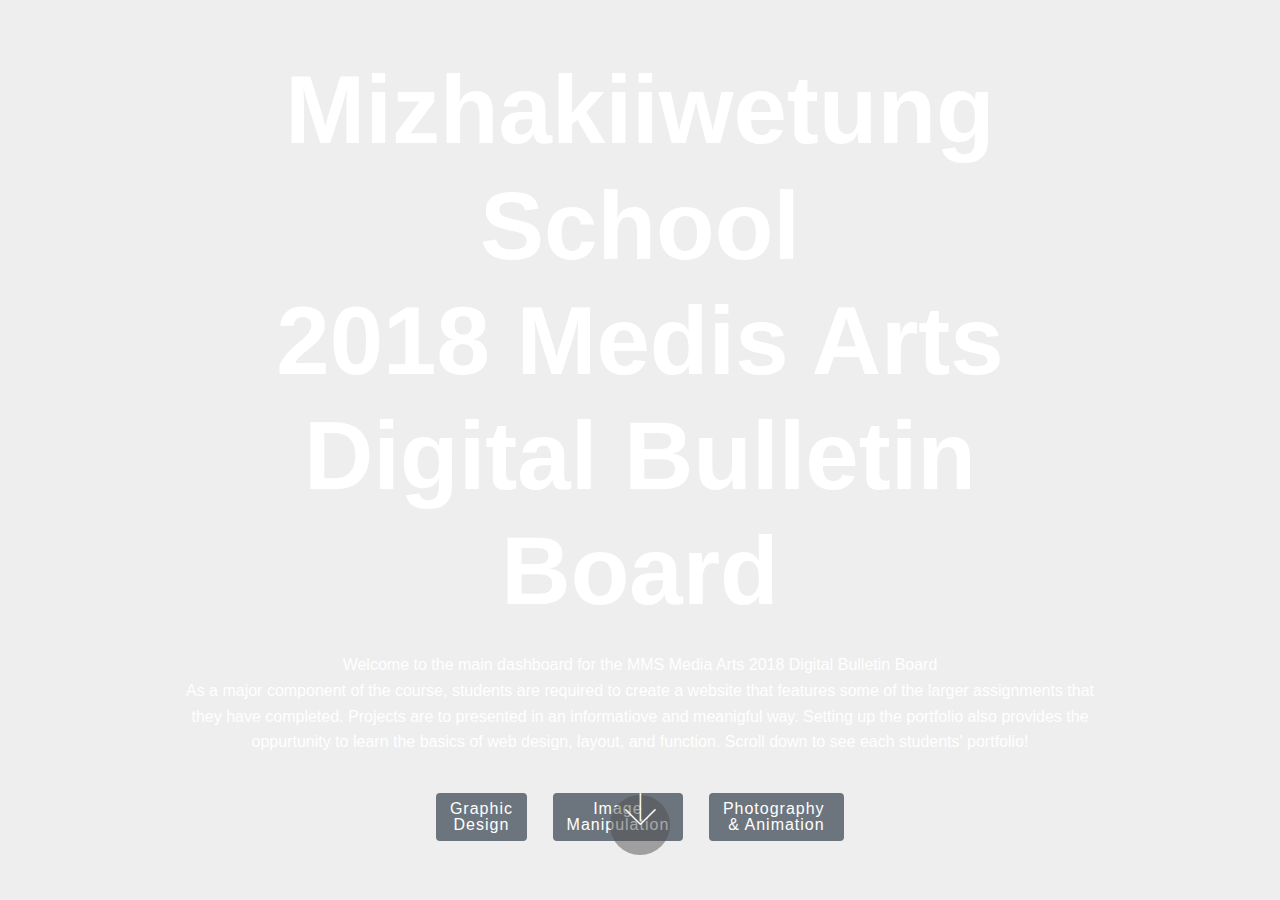
==== commit 01ed9ed0: "create github pages" ====
--- a/index.html
+++ b/index.html
@@ -6,7 +6,7 @@
   <meta http-equiv="X-UA-Compatible" content="IE=edge">
   <meta name="generator" content="Mobirise v4.8.3, mobirise.com">
   <meta name="viewport" content="width=device-width, initial-scale=1, minimum-scale=1">
-  <link rel="shortcut icon" href="assets/images/logo2.png" type="image/x-icon">
+  <link rel="shortcut icon" href="assets/images/logo4.png" type="image/x-icon">
   <meta name="description" content="">
   <title>Home</title>
   <link rel="stylesheet" href="assets/web/assets/mobirise-icons/mobirise-icons.css">
@@ -14,7 +14,6 @@
   <link rel="stylesheet" href="assets/bootstrap/css/bootstrap.min.css">
   <link rel="stylesheet" href="assets/bootstrap/css/bootstrap-grid.min.css">
   <link rel="stylesheet" href="assets/bootstrap/css/bootstrap-reboot.min.css">
-  <link rel="stylesheet" href="assets/dropdown/css/style.css">
   <link rel="stylesheet" href="assets/theme/css/style.css">
   <link rel="stylesheet" href="assets/mobirise/css/mbr-additional.css" type="text/css">
   
@@ -22,59 +21,7 @@
   
 </head>
 <body>
-  <section class="menu cid-qTkzRZLJNu" once="menu" id="menu1-0">
-
-    
-
-    <nav class="navbar navbar-expand beta-menu navbar-dropdown align-items-center navbar-fixed-top navbar-toggleable-sm">
-        <button class="navbar-toggler navbar-toggler-right" type="button" data-toggle="collapse" data-target="#navbarSupportedContent" aria-controls="navbarSupportedContent" aria-expanded="false" aria-label="Toggle navigation">
-            <div class="hamburger">
-                <span></span>
-                <span></span>
-                <span></span>
-                <span></span>
-            </div>
-        </button>
-        <div class="menu-logo">
-            <div class="navbar-brand">
-                <span class="navbar-logo">
-                    <a href="https://mobirise.com">
-                         <img src="assets/images/logo2.png" alt="Mobirise" style="height: 3.8rem;">
-                    </a>
-                </span>
-                <span class="navbar-caption-wrap">
-                    <a class="navbar-caption text-white display-4" href="https://mobirise.com">
-                        MOBIRISE
-                    </a>
-                </span>
-            </div>
-        </div>
-        <div class="collapse navbar-collapse" id="navbarSupportedContent">
-            <ul class="navbar-nav nav-dropdown" data-app-modern-menu="true">
-                <li class="nav-item">
-                    <a class="nav-link link text-white display-4" href="https://mobirise.com">
-                        <span class="mbri-home mbr-iconfont mbr-iconfont-btn"></span>
-                        Services
-                    </a>
-                </li>
-                <li class="nav-item">
-                    <a class="nav-link link text-white display-4" href="https://mobirise.com">
-                        <span class="mbri-search mbr-iconfont mbr-iconfont-btn"></span>
-                        About Us
-                    </a>
-                </li>
-            </ul>
-            <div class="navbar-buttons mbr-section-btn">
-                <a class="btn btn-sm btn-primary display-4" href="https://mobirise.com">
-                    <span class="mbri-save mbr-iconfont mbr-iconfont-btn "></span>
-                    Try It Now!
-                </a>
-            </div>
-        </div>
-    </nav>
-</section>
-
-<section class="engine"><a href="https://mobiri.se/k">develop free website</a></section><section class="cid-qTkA127IK8 mbr-fullscreen" id="header2-1">
+  <section class="cid-qTkA127IK8 mbr-fullscreen" id="header2-1">
 
     
 
@@ -99,102 +46,14 @@
     </div>
 </section>
 
-<section class="testimonials1 cid-r4YegozpHJ" id="testimonials1-b">
-
-    
-
-    
-    <div class="container">
-        <div class="media-container-row">
-            <div class="title col-12 align-center">
-                <h2 class="pb-3 mbr-fonts-style display-2">
-                    MMS Media Artists</h2>
-                <h3 class="mbr-section-subtitle mbr-light pb-3 mbr-fonts-style display-5"></h3>
-            </div>
-        </div>
-    </div>
-
-    <div class="container pt-3 mt-2">
-        <div class="media-container-row">
-            <div class="mbr-testimonial p-3 align-center col-12 col-md-6 col-lg-4">
-                <div class="panel-item p-3">
-                    <div class="card-block">
-                        <div class="testimonial-photo">
-                            <img src="assets/images/logo-2-240x191.jpg" alt="" title="">
-                        </div>
-                        <p class="mbr-text mbr-fonts-style display-7"></p>
-                    </div>
-                    <div class="card-footer">
-                        <div class="mbr-author-name mbr-bold mbr-fonts-style display-7">
-                             Alaina Quewezance</div>
-                        <small class="mbr-author-desc mbr-italic mbr-light mbr-fonts-style display-7">
-                               Developer
-                        </small>
-                    </div>
-                </div>
-            </div>
-
-            <div class="mbr-testimonial p-3 align-center col-12 col-md-6 col-lg-4">
-                <div class="panel-item p-3">
-                    <div class="card-block">
-                        <div class="testimonial-photo">
-                            <img src="assets/images/logo-2-240x191.jpg" alt="" title="">
-                        </div>
-                        <p class="mbr-text mbr-fonts-style display-7">
-                           Lorem ipsum dolor sit amet, consectetur adipisicing elit. Excepturi, aspernatur, voluptatibus, atque, tempore molestiae.
-                        </p>
-                    </div>
-                    <div class="card-footer">
-                        <div class="mbr-author-name mbr-bold mbr-fonts-style display-7">
-                             John Smith
-                        </div>
-                        <small class="mbr-author-desc mbr-italic mbr-light mbr-fonts-style display-7">
-                               Developer
-                        </small>
-                    </div>
-                </div>
-            </div>
-
-            <div class="mbr-testimonial p-3 align-center col-12 col-md-6 col-lg-4">
-                <div class="panel-item p-3">
-                    <div class="card-block">
-                        <div class="testimonial-photo">
-                            <img src="assets/images/face3.jpg">
-                        </div>
-                        <p class="mbr-text mbr-fonts-style display-7">
-                           Lorem ipsum dolor sit amet, consectetur adipisicing elit. Excepturi, aspernatur, voluptatibus, atque, tempore molestiae.
-                        </p>
-                    </div>
-                    <div class="card-footer">
-                        <div class="mbr-author-name mbr-bold mbr-fonts-style display-7">
-                             John Smith
-                        </div>
-                        <small class="mbr-author-desc mbr-italic mbr-light mbr-fonts-style display-7">
-                               Developer
-                        </small>
-                    </div>
-                </div>
-            </div>
-
-            
-
-            
-
-            
-        </div>
-    </div>   
-</section>
 
 
 
-
-  <script src="assets/web/assets/jquery/jquery.min.js"></script>
+  <section class="engine"><a href="https://mobiri.se/q">free responsive site templates</a></section><script src="assets/web/assets/jquery/jquery.min.js"></script>
   <script src="assets/popper/popper.min.js"></script>
   <script src="assets/tether/tether.min.js"></script>
   <script src="assets/bootstrap/js/bootstrap.min.js"></script>
   <script src="assets/smoothscroll/smooth-scroll.js"></script>
-  <script src="assets/dropdown/js/script.min.js"></script>
-  <script src="assets/touchswipe/jquery.touch-swipe.min.js"></script>
   <script src="assets/theme/js/script.js"></script>
   
   
--- a/assets/mobirise/css/mbr-additional.css
+++ b/assets/mobirise/css/mbr-additional.css
@@ -1270,414 +1270,6 @@
     display: none;
 }@isPublish: true;
 
-.cid-qTkzRZLJNu {
-@showLogo: true;
-@logoSize: 3.8;
-@showBrand: true;
-@showItems: true;
-@itemsHoverColor: #c1c1c1;
-@showButtons: true;
-@sticky: true;
-@collapsed: false;
-@transparent: false;
-@hamburgerColor: #ffffff;
-@menuBgColor: #333333;
-
-.navbar {
-  padding: .5rem 0;
-  background: @menuBgColor;
-  transition: none;
-  min-height: 77px;
-}
-.navbar-dropdown.bg-color.transparent.opened {
-  background: @menuBgColor;
-}
-a {
-  font-style: normal;
-}
-.nav-item {
-  & span {
-    padding-right: 0.4em;
-    line-height: 0.5em;
-    vertical-align: text-bottom;
-    position: relative;
-    text-decoration: none;
-  }
-  & a {
-    display: flex;
-    align-items: center;
-    justify-content: center;
-    padding: 0.7rem 0 !important;
-    margin: 0rem .65rem !important;
-  }
-}
-.nav-item:focus, .nav-link:focus {
-  outline: none;
-}
-.btn {
-  padding: 0.4rem 1.5rem;
-  .mbr-iconfont {
-    font-size: 1.6rem;
-  }
-  display: inline-flex;
-  align-items: center;
-}
-.menu-logo {
-  margin-right: auto;
-  .navbar-brand {
-    display: flex;
-    margin-left: 5rem;
-    padding: 0;
-    transition: padding .2s;
-    min-height: 3.8rem;
-    align-items: center;
-    .navbar-caption-wrap {
-      display: -webkit-flex;
-      -webkit-align-items: center;
-      align-items: center;
-      word-break: break-word;
-      min-width: 7rem;
-      margin: .3rem 0;
-      .navbar-caption {
-        line-height: 1.2rem !important;
-        padding-right: 2rem;
-      }
-    }
-    .navbar-logo {
-      font-size: 4rem;
-      transition: font-size 0.25s;
-      & img {
-        display: flex;
-      }
-      .mbr-iconfont {
-        transition: font-size 0.25s;
-      }
-    }
-  }
-}
-.navbar-toggleable-sm .navbar-collapse {
-  justify-content: flex-end;
-  -webkit-justify-content: flex-end;
-  padding-right: 5rem;
-  width: auto;
-  .navbar-nav {
-    flex-wrap: wrap;
-    -webkit-flex-wrap: wrap;
-    padding-left: 0;
-    .nav-item {
-      -webkit-align-self: center;
-      align-self: center;
-    }
-  }
-  .navbar-buttons {
-    padding-left: 0;
-    padding-bottom: 0;
-  }
-}
-.dropdown {
-  .dropdown-menu {
-    background: @menuBgColor;
-    display: none;
-    position: absolute;
-    min-width: 5rem;
-    padding-top: 1.4rem;
-    padding-bottom: 1.4rem;
-    text-align: left;
-    .dropdown-item {
-      width: auto;
-      padding: 0.235em 1.5385em 0.235em 1.5385em !important;
-      &::after {
-        right: 0.5rem;
-      }
-    }
-    .dropdown-submenu {
-      margin: 0;
-    }
-  }
-  &.open > .dropdown-menu {
-    display: block;
-  }
-}
-.navbar-toggleable-sm {
-  &.opened:after {
-    position: absolute;
-    width: 100vw;
-    height: 100vh;
-    content: '';
-    background-color: rgba(0, 0, 0, 0.1);
-    left: 0;
-    bottom: 0;
-    transform: translateY(100%);
-    -webkit-transform: translateY(100%);
-    z-index: 1000;
-  }
-}
-.navbar.navbar-short {
-  min-height: 60px;
-  transition: all .2s;
-  & .navbar-toggler-right {
-    top: 20px;
-  }
-  & .navbar-logo a {
-    font-size: 2.5rem !important;
-    line-height: 2.5rem;
-    transition: font-size 0.25s;
-    & .mbr-iconfont {
-      font-size: 2.5rem !important;
-    }
-    & img {
-      height: 3rem !important;
-    }
-  }
-  & .navbar-brand {
-    min-height: 3rem;
-  }
-}
-button.navbar-toggler {
-  width: 31px;
-  height: 18px;
-  cursor: pointer;
-  transition: all .2s;
-  top: 1.5rem;
-  right: 1rem;
-  &:focus {
-    outline: none;
-  }
-  .hamburger span {
-    position: absolute;
-    right: 0;
-    width: 30px;
-    height: 2px;
-    border-right: 5px;
-    background-color: @hamburgerColor;
-    &:nth-child(1) {
-      top: 0;
-      transition: all .2s;
-    }
-    &:nth-child(2) {
-      top: 8px;
-      transition: all .15s;
-    }
-    &:nth-child(3) {
-      top: 8px;
-      transition: all .15s;
-    }
-    &:nth-child(4) {
-      top: 16px;
-      transition: all .2s;
-    }
-  }
-}
-nav.opened .hamburger span {
-  &:nth-child(1) {
-    top: 8px;
-    width: 0;
-    opacity: 0;
-    right: 50%;
-    transition: all .2s;
-  }
-  &:nth-child(2) {
-    -webkit-transform: rotate(45deg);
-    transform: rotate(45deg);
-    transition: all .25s;
-  }
-  &:nth-child(3) {
-    -webkit-transform: rotate(-45deg);
-    transform: rotate(-45deg);
-    transition: all .25s;
-  }
-  &:nth-child(4) {
-    top: 8px;
-    width: 0;
-    opacity: 0;
-    right: 50%;
-    transition: all .2s;
-  }
-}
-.collapsed {
-  &.navbar-expand {
-    flex-direction: column;
-  }
-  .btn {
-    display: flex;
-  }
-  .navbar-collapse {
-    display: none !important;
-    padding-right: 0 !important;
-    &.collapsing,&.show {
-      display: block !important;
-      .navbar-nav {
-        display: block;
-        text-align: center;
-        .nav-item {
-          clear: both;
-          & when (@showButtons = false) {
-            &:last-child {
-              margin-bottom: 1rem;
-            }
-          }
-        }
-      }
-      .navbar-buttons {
-        text-align: center;
-        &:last-child {
-          margin-bottom: 1rem;
-        }
-      }
-    }
-  }
-  button.navbar-toggler {
-    display: block;
-  }
-  .navbar-brand {
-    margin-left: 1rem !important;
-  }
-  .navbar-toggleable-sm {
-    flex-direction: column;
-    -webkit-flex-direction: column;
-  }
-  .dropdown {
-    .dropdown-menu {
-      width: 100%;
-      text-align: center;
-      position: relative;
-      opacity: 0;
-      display: block;
-      height: 0;
-      visibility: hidden;
-      padding: 0;
-      transition-duration: .5s;
-      transition-property: opacity,padding,height;
-    }
-    &.open > .dropdown-menu {
-      position: relative;
-      opacity: 1;
-      height: auto;
-      padding: 1.4rem 0;
-      visibility: visible;
-    }
-    .dropdown-submenu {
-      left: 0;
-      text-align: center;
-      width: 100%;
-    }
-    .dropdown-toggle[data-toggle="dropdown-submenu"]::after {
-      margin-top: 0;
-      position: inherit;
-      right: 0;
-      top: 50%;
-      display: inline-block;
-      width: 0;
-      height: 0;
-      margin-left: .3em;
-      vertical-align: middle;
-      content: "";
-      border-top: .30em solid;
-      border-right: .30em solid transparent;
-      border-left: .30em solid transparent;
-    }
-  }
-}
-@media (max-width: 991px) {
-  .navbar-expand {
-    flex-direction: column;
-  }
-  img {
-    height: 3.8rem !important;
-  }
-  .btn {
-    display: flex;
-  }
-  button.navbar-toggler {
-    display: block;
-  }
-  .navbar-brand {
-    margin-left: 1rem !important;
-  }
-  .navbar-toggleable-sm {
-    flex-direction: column;
-    -webkit-flex-direction: column;
-  }
-  .navbar-collapse {
-    display: none !important;
-    padding-right: 0 !important;
-    &.collapsing,&.show {
-      display: block !important;
-      .navbar-nav {
-        display: block;
-        text-align: center;
-        .nav-item {
-          clear: both;
-          & when (@showButtons = false) {
-            &:last-child {
-              margin-bottom: 1rem;
-            }
-          }
-        }
-      }
-      .navbar-buttons {
-        text-align: center;
-        &:last-child {
-          margin-bottom: 1rem;
-        }
-      }
-    }
-  }
-  .dropdown {
-    .dropdown-menu {
-      width: 100%;
-      text-align: center;
-      position: relative;
-      opacity: 0;
-      display: block;
-      height: 0;
-      visibility: hidden;
-      padding: 0;
-      transition-duration: .5s;
-      transition-property: opacity,padding,height;
-    }
-    &.open > .dropdown-menu {
-      position: relative;
-      opacity: 1;
-      height: auto;
-      padding: 1.4rem 0;
-      visibility: visible;
-    }
-    .dropdown-submenu {
-      left: 0;
-      text-align: center;
-      width: 100%;
-    }
-    .dropdown-toggle[data-toggle="dropdown-submenu"]::after {
-      margin-top: 0;
-      position: inherit;
-      right: 0;
-      top: 50%;
-      display: inline-block;
-      width: 0;
-      height: 0;
-      margin-left: .3em;
-      vertical-align: middle;
-      content: "";
-      border-top: .30em solid;
-      border-right: .30em solid transparent;
-      border-left: .30em solid transparent;
-    }
-  }
-}
-@media (min-width: 767px) {
-  .menu-logo {
-    flex-shrink: 0;
-  }
-}
-.navbar-collapse {
-  flex-basis: auto;
-}
-.nav-link:hover, .dropdown-item:hover {
-  color: @itemsHoverColor !important;
-}
-}
-
 .cid-qTkA127IK8 {
 @fullScreen: true;
 @paddingTop: 6;
@@ -1710,92 +1302,6 @@
 }
 }
 
-.cid-r4YegozpHJ {
-@paddingTop: 6;
-@paddingBottom: 6;
-@showTitle: true;
-@showSubtitle: true;
-@showImages: true;
-@showName: true;
-@showBio: true;
-@cardsColor: #ffffff;
-@TestimonialsCount: "3";
-@uname__10: "../../app/themes/mobirise4/components/testimonials1/../_images/background2.jpg";
-@uname__11: false;
-@uname__12: #ffffff;
-@bg-value: #ffffff;
-@bg-type: "color";
-@bg-color-value: #ffffff;
-@bg-parallax: false;
-@overlay: true;
-@overlayColor: #efefef;
-@overlayOpacity: 0.8;
-
-padding-top: (@paddingTop * 15px);
-padding-bottom: (@paddingBottom * 15px);
-& when (@bg-type = 'color') {
-  background-color: @bg-value;
-}
-& when (@bg-type = 'image') {
-  background-image: url(../../../@bg-value);
-}
-.mbr-section-subtitle {
-  color: #767676;
-}
-.media-container-row {
-  -webkit-flex-wrap: wrap;
-  -ms-flex-wrap: wrap;
-  flex-wrap: wrap;
-}
-.mbr-text {
-  color: #767676;
-}
-.mbr-author-desc {
-  display: block;
-  color: #767676;
-}
-.mbr-author-name {
-  color: #767676;
-}
-.mbr-testimonial {
-  .panel-item {
-    background-color: @cardsColor;
-  }
-  .card-block {
-    -webkit-flex-grow: 0;
-    flex-grow: 0;
-    padding: 2.4rem 2.4rem 0 2.4rem;
-    .testimonial-photo {
-      display: inline-block;
-      width: 120px;
-      height: 120px;
-      margin-bottom: 1.6rem;
-      overflow: hidden;
-      border-radius: 50%;
-      img {
-        width: 100%;
-        min-width: 100%;
-        min-height: 100%;
-      }
-    }
-  }
-  .card-footer {
-    padding-bottom: 2.4rem;
-    border-top: 0;
-    padding-top: 1rem;
-    word-wrap: break-word;
-    word-break: break-word;
-    background: none;
-  }
-}
-@media (max-width: 300px) {
-  .testimonial-photo {
-    width: 100% !important;
-    height: auto !important;
-  }
-}
-}
-
 .cid-r4Hncrzxu0 {
 
 padding-top: (@paddingTop * 15px);
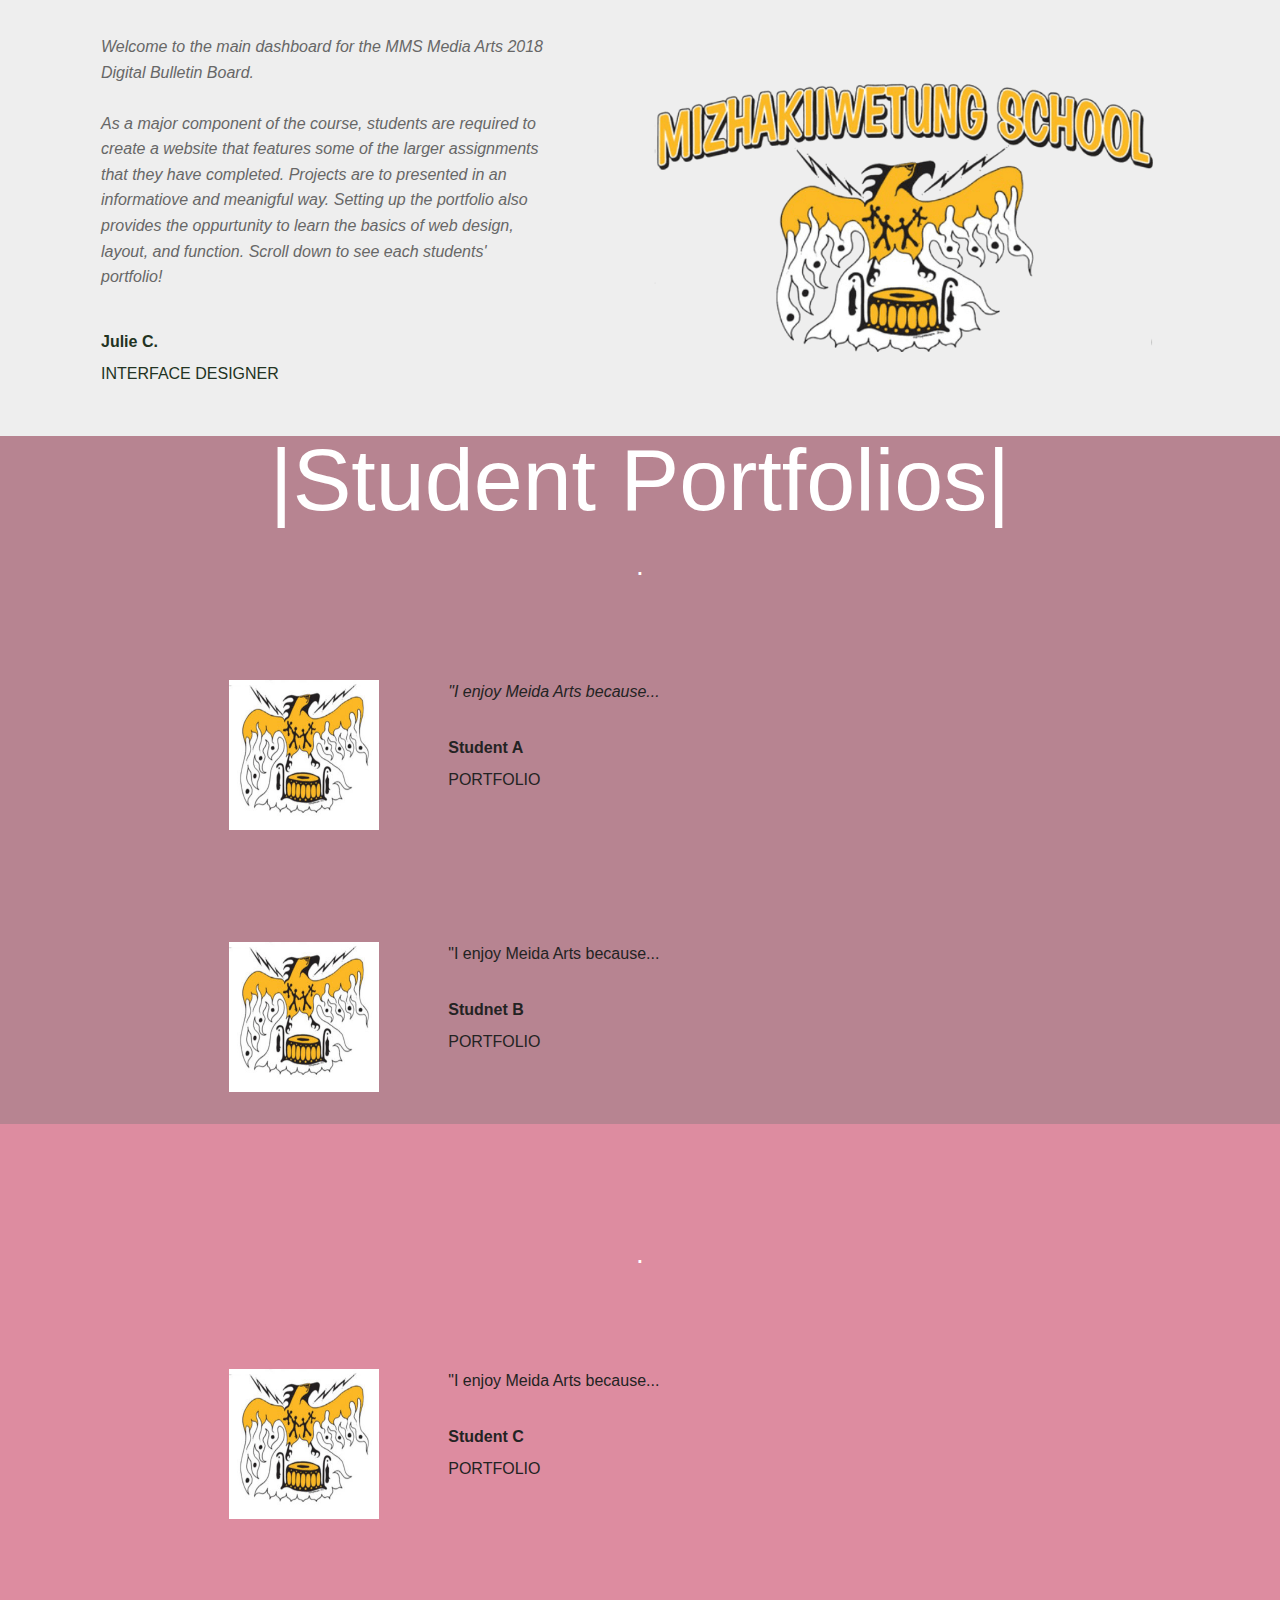
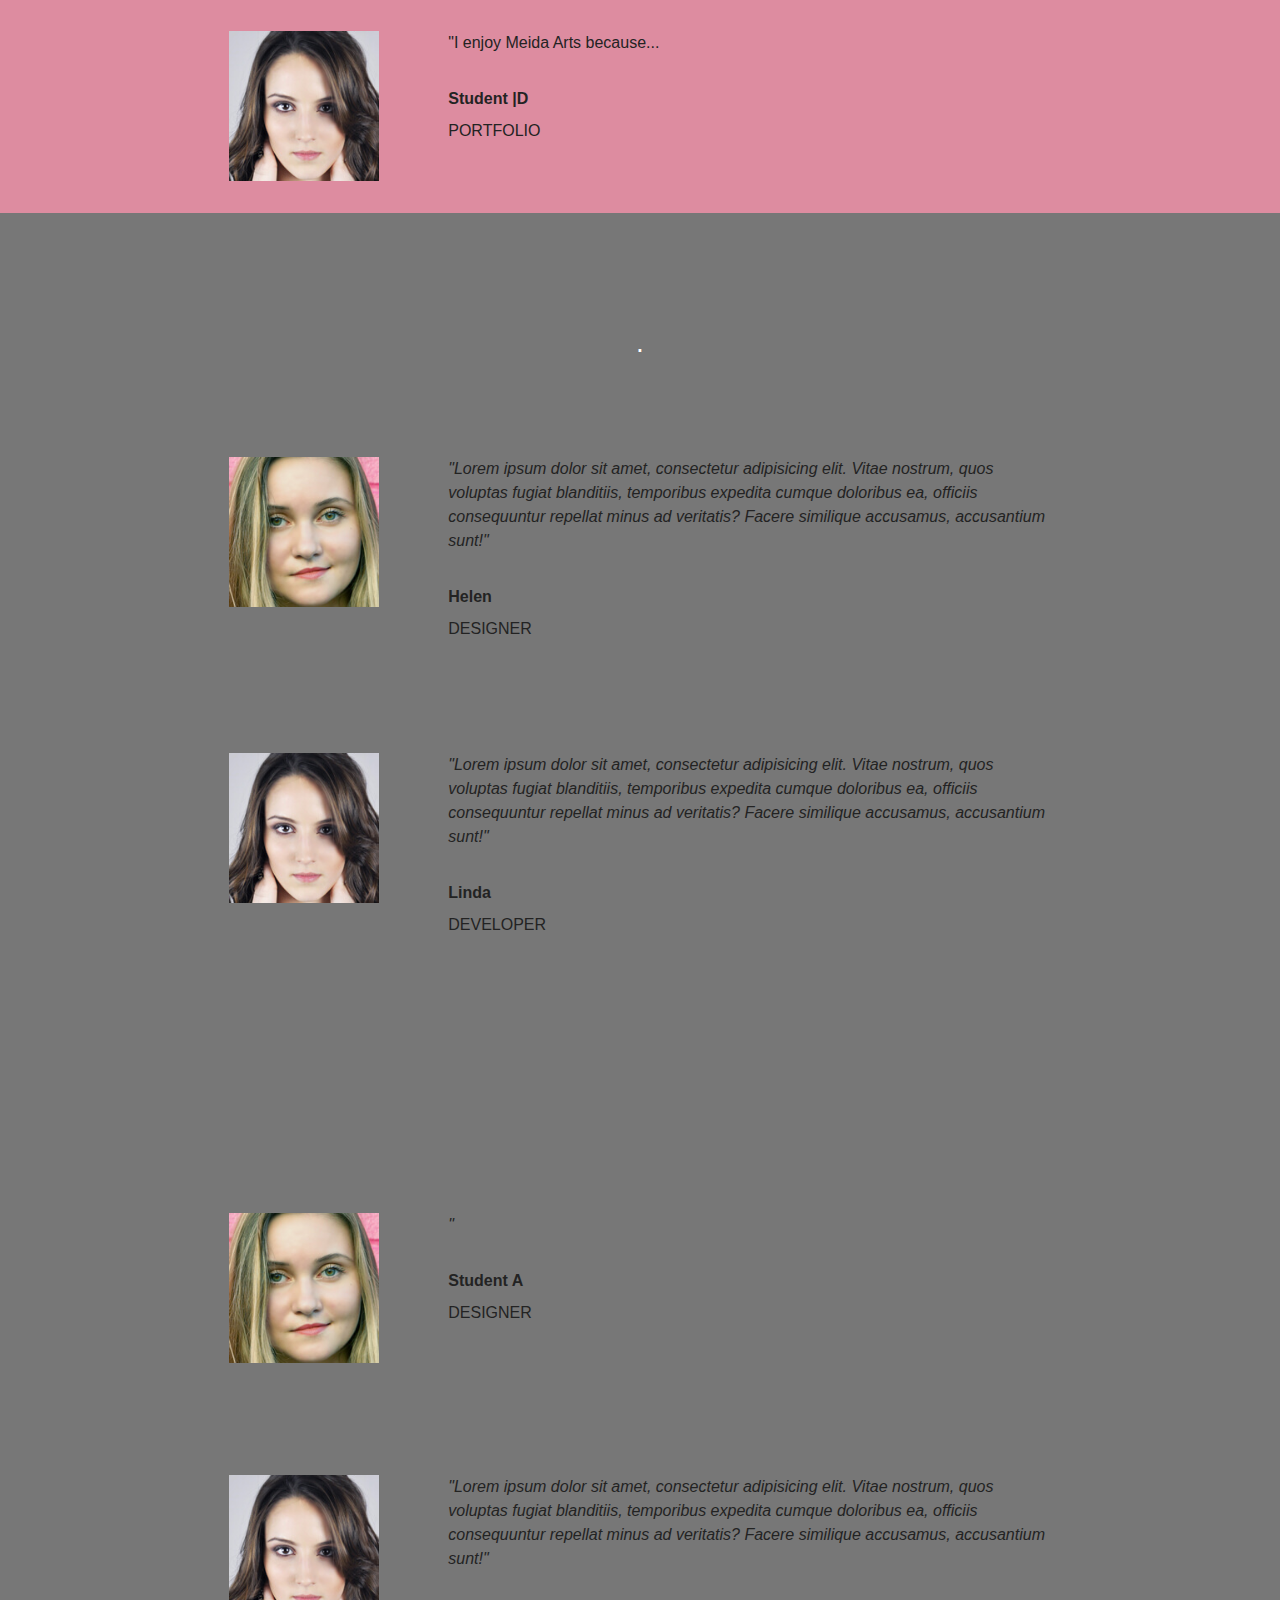
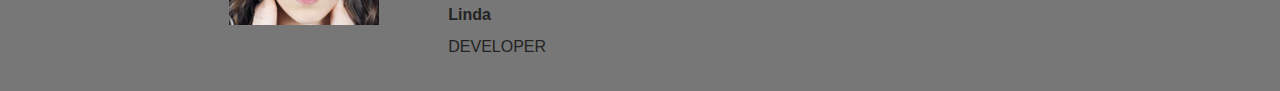
==== commit 842849c2: "create github pages" ====
--- a/index.html
+++ b/index.html
@@ -9,7 +9,6 @@
   <link rel="shortcut icon" href="assets/images/logo4.png" type="image/x-icon">
   <meta name="description" content="">
   <title>Home</title>
-  <link rel="stylesheet" href="assets/web/assets/mobirise-icons/mobirise-icons.css">
   <link rel="stylesheet" href="assets/tether/tether.min.css">
   <link rel="stylesheet" href="assets/bootstrap/css/bootstrap.min.css">
   <link rel="stylesheet" href="assets/bootstrap/css/bootstrap-grid.min.css">
@@ -21,39 +20,260 @@
   
 </head>
 <body>
-  <section class="cid-qTkA127IK8 mbr-fullscreen" id="header2-1">
+  <section class="testimonials3 cid-r53VWDi3cD" id="testimonials3-c">
 
     
 
     
 
-    <div class="container align-center">
-        <div class="row justify-content-md-center">
-            <div class="mbr-white col-md-10">
-                <h1 class="mbr-section-title mbr-bold pb-3 mbr-fonts-style display-1">
-                    Mizhakiiwetung School<br>2018 Medis Arts<br>Digital Bulletin Board</h1>
-                
-                <p class="mbr-text pb-3 mbr-fonts-style display-5">
-                    Welcome to the main dashboard for the MMS Media Arts 2018 Digital Bulletin Board<br>As a major component of the course, students are required to create a website that features some of the larger assignments that they have completed. Projects are to presented in an informatiove and meanigful way. Setting up the portfolio also provides the oppurtunity to learn the basics of web design, layout, and function. Scroll down to see each students' portfolio!<br></p>
-                <div class="mbr-section-btn"><a class="btn btn-md btn-secondary display-4" href="page1.html">Graphic<br>Design<br></a> <a class="btn btn-md btn-secondary display-4" href="page1.html">Image<br>Manipulation<br></a> <a class="btn btn-md btn-secondary display-4" href="page1.html">Photography&nbsp;<br>&amp; Animation<br></a></div>
+    <div class="container">
+        <div class="media-container-row">
+            <div class="media-content px-3 align-self-center mbr-white py-2">
+                <p class="mbr-text testimonial-text mbr-fonts-style display-7">Welcome to the main dashboard for the MMS Media Arts 2018 Digital Bulletin Board.<br><br>As a major component of the course, students are required to create a website that features some of the larger assignments that they have completed. Projects are to presented in an informatiove and meanigful way. Setting up the portfolio also provides the oppurtunity to learn the basics of web design, layout, and function. Scroll down to see each students' portfolio!</p>
+                <p class="mbr-author-name pt-4 mb-2 mbr-fonts-style display-7">
+                   Julie C.
+                </p>
+                <p class="mbr-author-desc mbr-fonts-style display-7">
+                   INTERFACE DESIGNER
+                </p>
+            </div>
+
+            <div class="mbr-figure pl-lg-5" style="width: 130%;">
+              <img src="assets/images/logopng-800x600.png" alt="" title="">
             </div>
         </div>
     </div>
-    <div class="mbr-arrow hidden-sm-down" aria-hidden="true">
-        <a href="#next">
-            <i class="mbri-down mbr-iconfont"></i>
-        </a>
-    </div>
-</section>
-
-
-
-
-  <section class="engine"><a href="https://mobiri.se/q">free responsive site templates</a></section><script src="assets/web/assets/jquery/jquery.min.js"></script>
+</section>
+
+<section class="engine"><a href="https://mobiri.se/y">free html site templates</a></section><section class="testimonials4 cid-r53WnNRC95 mbr-parallax-background" id="testimonials4-d">
+
+  
+
+  <div class="mbr-overlay" style="opacity: 0.5; background-color: rgb(127, 25, 51);">
+  </div>
+  <div class="container">
+    <h2 class="pb-3 mbr-fonts-style mbr-white align-center display-2">
+        |Student Portfolios|</h2>
+    <h3 class="mbr-section-subtitle mbr-light pb-3 mbr-fonts-style mbr-white align-center display-5">.</h3>
+    <div class="col-md-10 testimonials-container"> 
+      
+
+      
+    <div class="testimonials-item">
+        <div class="user row">
+          <div class="col-lg-3 col-md-4">
+            <div class="user_image">
+              <img src="assets/images/logo-2-300x239.jpg" alt="" title="">
+            </div>
+          </div>
+          <div class="testimonials-caption col-lg-9 col-md-8">
+            <div class="user_text ">
+              <p class="mbr-fonts-style  display-7">
+                 <em>"I enjoy Meida Arts because...</em></p>
+            </div>
+            <div class="user_name mbr-bold mbr-fonts-style align-left pt-3 display-7">
+                 Student A</div>
+            <div class="user_desk mbr-light mbr-fonts-style align-left pt-2 display-7">
+                 PORTFOLIO</div>
+          </div>
+        </div>
+      </div><div class="testimonials-item">
+        <div class="user row">
+          <div class="col-lg-3 col-md-4">
+            <div class="user_image">
+              <img src="assets/images/logo-2-300x239.jpg" alt="" title="">
+            </div>
+          </div>
+          <div class="testimonials-caption col-lg-9 col-md-8">
+            <div class="user_text">
+              <p class="mbr-fonts-style  display-7">"I enjoy Meida Arts because...</p>
+            </div>
+            <div class="user_name mbr-bold mbr-fonts-style align-left pt-3 display-7">
+                 Studnet B</div>
+            <div class="user_desk mbr-light mbr-fonts-style align-left pt-2 display-7">
+                 PORTFOLIO</div>
+          </div>
+        </div>
+      </div></div>
+  </div>
+</section>
+
+<section class="testimonials4 cid-r53ZuPPVA1 mbr-parallax-background" id="testimonials4-f">
+
+  
+
+  <div class="mbr-overlay" style="opacity: 0.5; background-color: rgb(204, 41, 82);">
+  </div>
+  <div class="container">
+    <h2 class="pb-3 mbr-fonts-style mbr-white align-center display-2">&nbsp;</h2>
+    <h3 class="mbr-section-subtitle mbr-light pb-3 mbr-fonts-style mbr-white align-center display-5">.</h3>
+    <div class="col-md-10 testimonials-container"> 
+      
+
+      
+    <div class="testimonials-item">
+        <div class="user row">
+          <div class="col-lg-3 col-md-4">
+            <div class="user_image">
+              <img src="assets/images/logo-2-300x239.jpg" alt="" title="">
+            </div>
+          </div>
+          <div class="testimonials-caption col-lg-9 col-md-8">
+            <div class="user_text ">
+              <p class="mbr-fonts-style  display-7">"I enjoy Meida Arts because...</p>
+            </div>
+            <div class="user_name mbr-bold mbr-fonts-style align-left pt-3 display-7">
+                 Student C</div>
+            <div class="user_desk mbr-light mbr-fonts-style align-left pt-2 display-7">
+                 PORTFOLIO</div>
+          </div>
+        </div>
+      </div><div class="testimonials-item">
+        <div class="user row">
+          <div class="col-lg-3 col-md-4">
+            <div class="user_image">
+              <img src="assets/images/face1.jpg">
+            </div>
+          </div>
+          <div class="testimonials-caption col-lg-9 col-md-8">
+            <div class="user_text">
+              <p class="mbr-fonts-style  display-7">"I enjoy Meida Arts because...</p>
+            </div>
+            <div class="user_name mbr-bold mbr-fonts-style align-left pt-3 display-7">
+                 Student |D</div>
+            <div class="user_desk mbr-light mbr-fonts-style align-left pt-2 display-7">PORTFOLIO</div>
+          </div>
+        </div>
+      </div></div>
+  </div>
+</section>
+
+<section class="testimonials4 cid-r53ZvBuVDG mbr-parallax-background" id="testimonials4-g">
+
+  
+
+  <div class="mbr-overlay" style="opacity: 0.5; background-color: rgb(0, 0, 0);">
+  </div>
+  <div class="container">
+    <h2 class="pb-3 mbr-fonts-style mbr-white align-center display-2">&nbsp;</h2>
+    <h3 class="mbr-section-subtitle mbr-light pb-3 mbr-fonts-style mbr-white align-center display-5">.</h3>
+    <div class="col-md-10 testimonials-container"> 
+      
+
+      
+    <div class="testimonials-item">
+        <div class="user row">
+          <div class="col-lg-3 col-md-4">
+            <div class="user_image">
+              <img src="assets/images/face3.jpg">
+            </div>
+          </div>
+          <div class="testimonials-caption col-lg-9 col-md-8">
+            <div class="user_text ">
+              <p class="mbr-fonts-style  display-7">
+                 <em>"Lorem ipsum dolor sit amet, consectetur adipisicing elit. Vitae nostrum, quos voluptas fugiat blanditiis, temporibus expedita cumque doloribus ea, officiis consequuntur repellat minus ad veritatis? Facere similique accusamus, accusantium sunt!"</em>
+              </p>
+            </div>
+            <div class="user_name mbr-bold mbr-fonts-style align-left pt-3 display-7">
+                 Helen
+            </div>
+            <div class="user_desk mbr-light mbr-fonts-style align-left pt-2 display-7">
+                 DESIGNER
+            </div>
+          </div>
+        </div>
+      </div><div class="testimonials-item">
+        <div class="user row">
+          <div class="col-lg-3 col-md-4">
+            <div class="user_image">
+              <img src="assets/images/face1.jpg">
+            </div>
+          </div>
+          <div class="testimonials-caption col-lg-9 col-md-8">
+            <div class="user_text">
+              <p class="mbr-fonts-style  display-7">
+                 <em>"Lorem ipsum dolor sit amet, consectetur adipisicing elit. Vitae nostrum, quos voluptas fugiat blanditiis, temporibus expedita cumque doloribus ea, officiis consequuntur repellat minus ad veritatis? Facere similique accusamus, accusantium sunt!"</em>
+              </p>
+            </div>
+            <div class="user_name mbr-bold mbr-fonts-style align-left pt-3 display-7">
+                 Linda
+            </div>
+            <div class="user_desk mbr-light mbr-fonts-style align-left pt-2 display-7">
+                 DEVELOPER
+            </div>
+          </div>
+        </div>
+      </div></div>
+  </div>
+</section>
+
+<section class="testimonials4 cid-r53Zwv31J4 mbr-parallax-background" id="testimonials4-h">
+
+  
+
+  <div class="mbr-overlay" style="opacity: 0.5; background-color: rgb(0, 0, 0);">
+  </div>
+  <div class="container">
+    <h2 class="pb-3 mbr-fonts-style mbr-white align-center display-2">&nbsp;</h2>
+    <h3 class="mbr-section-subtitle mbr-light pb-3 mbr-fonts-style mbr-white align-center display-5">&nbsp;</h3>
+    <div class="col-md-10 testimonials-container"> 
+      
+
+      
+    <div class="testimonials-item">
+        <div class="user row">
+          <div class="col-lg-3 col-md-4">
+            <div class="user_image">
+              <img src="assets/images/face3.jpg">
+            </div>
+          </div>
+          <div class="testimonials-caption col-lg-9 col-md-8">
+            <div class="user_text ">
+              <p class="mbr-fonts-style  display-7">
+                 <em>"</em>
+              </p>
+            </div>
+            <div class="user_name mbr-bold mbr-fonts-style align-left pt-3 display-7">
+                 Student A</div>
+            <div class="user_desk mbr-light mbr-fonts-style align-left pt-2 display-7">
+                 DESIGNER
+            </div>
+          </div>
+        </div>
+      </div><div class="testimonials-item">
+        <div class="user row">
+          <div class="col-lg-3 col-md-4">
+            <div class="user_image">
+              <img src="assets/images/face1.jpg">
+            </div>
+          </div>
+          <div class="testimonials-caption col-lg-9 col-md-8">
+            <div class="user_text">
+              <p class="mbr-fonts-style  display-7">
+                 <em>"Lorem ipsum dolor sit amet, consectetur adipisicing elit. Vitae nostrum, quos voluptas fugiat blanditiis, temporibus expedita cumque doloribus ea, officiis consequuntur repellat minus ad veritatis? Facere similique accusamus, accusantium sunt!"</em>
+              </p>
+            </div>
+            <div class="user_name mbr-bold mbr-fonts-style align-left pt-3 display-7">
+                 Linda
+            </div>
+            <div class="user_desk mbr-light mbr-fonts-style align-left pt-2 display-7">
+                 DEVELOPER
+            </div>
+          </div>
+        </div>
+      </div></div>
+  </div>
+</section>
+
+
+
+
+  <script src="assets/web/assets/jquery/jquery.min.js"></script>
   <script src="assets/popper/popper.min.js"></script>
   <script src="assets/tether/tether.min.js"></script>
   <script src="assets/bootstrap/js/bootstrap.min.js"></script>
   <script src="assets/smoothscroll/smooth-scroll.js"></script>
+  <script src="assets/parallax/jarallax.min.js"></script>
   <script src="assets/theme/js/script.js"></script>
   
   
--- a/assets/mobirise/css/mbr-additional.css
+++ b/assets/mobirise/css/mbr-additional.css
@@ -1270,35 +1270,352 @@
     display: none;
 }@isPublish: true;
 
-.cid-qTkA127IK8 {
-@fullScreen: true;
-@paddingTop: 6;
-@paddingBottom: 6;
-@showArrow: true;
-@showTitle: true;
-@showSubTitle: false;
-@showText: true;
-@showButtons: true;
-@uname__12: "file:///C:/Users/Ryan/AppData/Local/Mobirise.com/Mobirise/projects/project-2018-09-25_124413/assets/images/washout%202018%20-%20image%20by%20courtney%20scott-359x640.jpg";
-@uname__13: false;
-@uname__14: #073b4c;
-@bg-value: "file:///C:/Users/Ryan/AppData/Local/Mobirise.com/Mobirise/projects/project-2018-09-25_124413/assets/images/washout%202018%20-%20image%20by%20courtney%20scott-359x640.jpg";
-@bg-type: "image";
-@bg-color-value: #073b4c;
+.cid-r53VWDi3cD {
+@paddingTop: 0;
+@paddingBottom: 0;
+@mediaSize: 130;
+@uname__10: "../../app/themes/mobirise4/components/testimonials3/../_images/background5.jpg";
+@uname__11: false;
+@uname__12: #f3f4f6;
+@bg-value: #f3f4f6;
+@bg-type: "color";
+@bg-color-value: #f3f4f6;
 @bg-parallax: false;
-@overlay: false;
-@overlayColor: #767676;
-@overlayOpacity: 0.5;
-
-& when not (@fullScreen) {
-  padding-top: (@paddingTop * 15px);
-  padding-bottom: (@paddingBottom * 15px);
+@overlay: true;
+@overlayColor: #ffffff;
+@overlayOpacity: 0.8;
+
+padding-top: (@paddingTop * 15px);
+padding-bottom: (@paddingBottom * 15px);
+& when (@bg-type = 'color') {
+  background-color: @bg-value;
 }
 & when (@bg-type = 'image') {
   background-image: url(../../../@bg-value);
 }
+.testimonial-text {
+  font-style: italic;
+  color: #676767;
+  font-weight: 300;
+}
+.mbr-author-name {
+  font-weight: bold;
+  color: #232;
+}
+.mbr-author-desc {
+  color: #232;
+}
+}
+
+.cid-r53WnNRC95 {
+@paddingTop: 4;
+@paddingBottom: 4;
+@showTitle: true;
+@showSubtitle: true;
+@showName: true;
+@showBiography: true;
+@showImage: true;
+@testimonialsItems: 2;
+@crdsBg: true;
+@cardsColor: #ffffff;
+@uname__11: "file:///C:/Users/Ryan/AppData/Local/Mobirise.com/Mobirise/projects/project-2018-09-25_124413/assets/images/dog-1027x675.png";
+@uname__12: true;
+@uname__13: #ffffff;
+@bg-value: "file:///C:/Users/Ryan/AppData/Local/Mobirise.com/Mobirise/projects/project-2018-09-25_124413/assets/images/dog-1027x675.png";
+@bg-type: "image";
+@bg-color-value: #ffffff;
+@bg-parallax: true;
+@overlay: true;
+@overlayColor: #7f1933;
+@overlayOpacity: 0.5;
+
+padding-top: (@paddingTop * 15px);
+padding-bottom: (@paddingBottom * 15px);
 & when (@bg-type = 'color') {
   background-color: @bg-value;
+}
+& when (@bg-type = 'image') {
+  background-image: url(../../../@bg-value);
+}
+.testimonials-container {
+  margin: 0 auto;
+  .testimonials-item {
+    justify-content: center;
+    margin-top: 3rem;
+    -webkit-justify-content: center;
+    .user {
+      & when (@crdsBg) {
+        background: @cardsColor;
+      }
+      &.row {
+        margin: 0;
+      }
+      .user_image {
+        width: 150px;
+        height: 150px;
+        overflow: hidden;
+        margin: 2rem auto 2rem auto;
+        img {
+          width: 100%;
+          min-width: 100%;
+          min-height: 100%;
+        }
+      }
+      .testimonials-caption {
+        padding: 2rem;
+        & when (@showImage) {
+          padding: 2rem 2rem 2rem 0;
+        }
+      }
+    }
+  }
+}
+@media (max-width: 260px) {
+  .user_image {
+    width: 100% !important;
+    height: auto !important;
+  }
+}
+@media (max-width: 767px) {
+  .testimonials-caption {
+    & when (@showImage) {
+      padding: 0 2rem 2rem 2rem !important;
+    }
+  }
+}
+}
+
+.cid-r53ZuPPVA1 {
+@paddingTop: 4;
+@paddingBottom: 4;
+@showTitle: true;
+@showSubtitle: true;
+@showName: true;
+@showBiography: true;
+@showImage: true;
+@testimonialsItems: 2;
+@crdsBg: true;
+@cardsColor: #ffffff;
+@uname__11: "file:///C:/Users/Ryan/AppData/Local/Mobirise.com/Mobirise/projects/project-2018-09-25_124413/assets/images/dog-1027x675.png";
+@uname__12: true;
+@uname__13: #ffffff;
+@bg-value: "file:///C:/Users/Ryan/AppData/Local/Mobirise.com/Mobirise/projects/project-2018-09-25_124413/assets/images/dog-1027x675.png";
+@bg-type: "image";
+@bg-color-value: #ffffff;
+@bg-parallax: true;
+@overlay: true;
+@overlayColor: #cc2952;
+@overlayOpacity: 0.5;
+
+padding-top: (@paddingTop * 15px);
+padding-bottom: (@paddingBottom * 15px);
+& when (@bg-type = 'color') {
+  background-color: @bg-value;
+}
+& when (@bg-type = 'image') {
+  background-image: url(../../../@bg-value);
+}
+.testimonials-container {
+  margin: 0 auto;
+  .testimonials-item {
+    justify-content: center;
+    margin-top: 3rem;
+    -webkit-justify-content: center;
+    .user {
+      & when (@crdsBg) {
+        background: @cardsColor;
+      }
+      &.row {
+        margin: 0;
+      }
+      .user_image {
+        width: 150px;
+        height: 150px;
+        overflow: hidden;
+        margin: 2rem auto 2rem auto;
+        img {
+          width: 100%;
+          min-width: 100%;
+          min-height: 100%;
+        }
+      }
+      .testimonials-caption {
+        padding: 2rem;
+        & when (@showImage) {
+          padding: 2rem 2rem 2rem 0;
+        }
+      }
+    }
+  }
+}
+@media (max-width: 260px) {
+  .user_image {
+    width: 100% !important;
+    height: auto !important;
+  }
+}
+@media (max-width: 767px) {
+  .testimonials-caption {
+    & when (@showImage) {
+      padding: 0 2rem 2rem 2rem !important;
+    }
+  }
+}
+}
+
+.cid-r53ZvBuVDG {
+@paddingTop: 4;
+@paddingBottom: 4;
+@showTitle: true;
+@showSubtitle: true;
+@showName: true;
+@showBiography: true;
+@showImage: true;
+@testimonialsItems: 2;
+@crdsBg: true;
+@cardsColor: #ffffff;
+@uname__11: "file:///C:/Users/Ryan/AppData/Local/Mobirise.com/Mobirise/projects/project-2018-09-25_124413/assets/images/dog-1027x675.png";
+@uname__12: true;
+@uname__13: #ffffff;
+@bg-value: "file:///C:/Users/Ryan/AppData/Local/Mobirise.com/Mobirise/projects/project-2018-09-25_124413/assets/images/dog-1027x675.png";
+@bg-type: "image";
+@bg-color-value: #ffffff;
+@bg-parallax: true;
+@overlay: true;
+@overlayColor: #000000;
+@overlayOpacity: 0.5;
+
+padding-top: (@paddingTop * 15px);
+padding-bottom: (@paddingBottom * 15px);
+& when (@bg-type = 'color') {
+  background-color: @bg-value;
+}
+& when (@bg-type = 'image') {
+  background-image: url(../../../@bg-value);
+}
+.testimonials-container {
+  margin: 0 auto;
+  .testimonials-item {
+    justify-content: center;
+    margin-top: 3rem;
+    -webkit-justify-content: center;
+    .user {
+      & when (@crdsBg) {
+        background: @cardsColor;
+      }
+      &.row {
+        margin: 0;
+      }
+      .user_image {
+        width: 150px;
+        height: 150px;
+        overflow: hidden;
+        margin: 2rem auto 2rem auto;
+        img {
+          width: 100%;
+          min-width: 100%;
+          min-height: 100%;
+        }
+      }
+      .testimonials-caption {
+        padding: 2rem;
+        & when (@showImage) {
+          padding: 2rem 2rem 2rem 0;
+        }
+      }
+    }
+  }
+}
+@media (max-width: 260px) {
+  .user_image {
+    width: 100% !important;
+    height: auto !important;
+  }
+}
+@media (max-width: 767px) {
+  .testimonials-caption {
+    & when (@showImage) {
+      padding: 0 2rem 2rem 2rem !important;
+    }
+  }
+}
+}
+
+.cid-r53Zwv31J4 {
+@paddingTop: 4;
+@paddingBottom: 4;
+@showTitle: true;
+@showSubtitle: true;
+@showName: true;
+@showBiography: true;
+@showImage: true;
+@testimonialsItems: 2;
+@crdsBg: true;
+@cardsColor: #ffffff;
+@uname__11: "file:///C:/Users/Ryan/AppData/Local/Mobirise.com/Mobirise/projects/project-2018-09-25_124413/assets/images/dog-1027x675.png";
+@uname__12: true;
+@uname__13: #ffffff;
+@bg-value: "file:///C:/Users/Ryan/AppData/Local/Mobirise.com/Mobirise/projects/project-2018-09-25_124413/assets/images/dog-1027x675.png";
+@bg-type: "image";
+@bg-color-value: #ffffff;
+@bg-parallax: true;
+@overlay: true;
+@overlayColor: #000000;
+@overlayOpacity: 0.5;
+
+padding-top: (@paddingTop * 15px);
+padding-bottom: (@paddingBottom * 15px);
+& when (@bg-type = 'color') {
+  background-color: @bg-value;
+}
+& when (@bg-type = 'image') {
+  background-image: url(../../../@bg-value);
+}
+.testimonials-container {
+  margin: 0 auto;
+  .testimonials-item {
+    justify-content: center;
+    margin-top: 3rem;
+    -webkit-justify-content: center;
+    .user {
+      & when (@crdsBg) {
+        background: @cardsColor;
+      }
+      &.row {
+        margin: 0;
+      }
+      .user_image {
+        width: 150px;
+        height: 150px;
+        overflow: hidden;
+        margin: 2rem auto 2rem auto;
+        img {
+          width: 100%;
+          min-width: 100%;
+          min-height: 100%;
+        }
+      }
+      .testimonials-caption {
+        padding: 2rem;
+        & when (@showImage) {
+          padding: 2rem 2rem 2rem 0;
+        }
+      }
+    }
+  }
+}
+@media (max-width: 260px) {
+  .user_image {
+    width: 100% !important;
+    height: auto !important;
+  }
+}
+@media (max-width: 767px) {
+  .testimonials-caption {
+    & when (@showImage) {
+      padding: 0 2rem 2rem 2rem !important;
+    }
+  }
 }
 }
 
